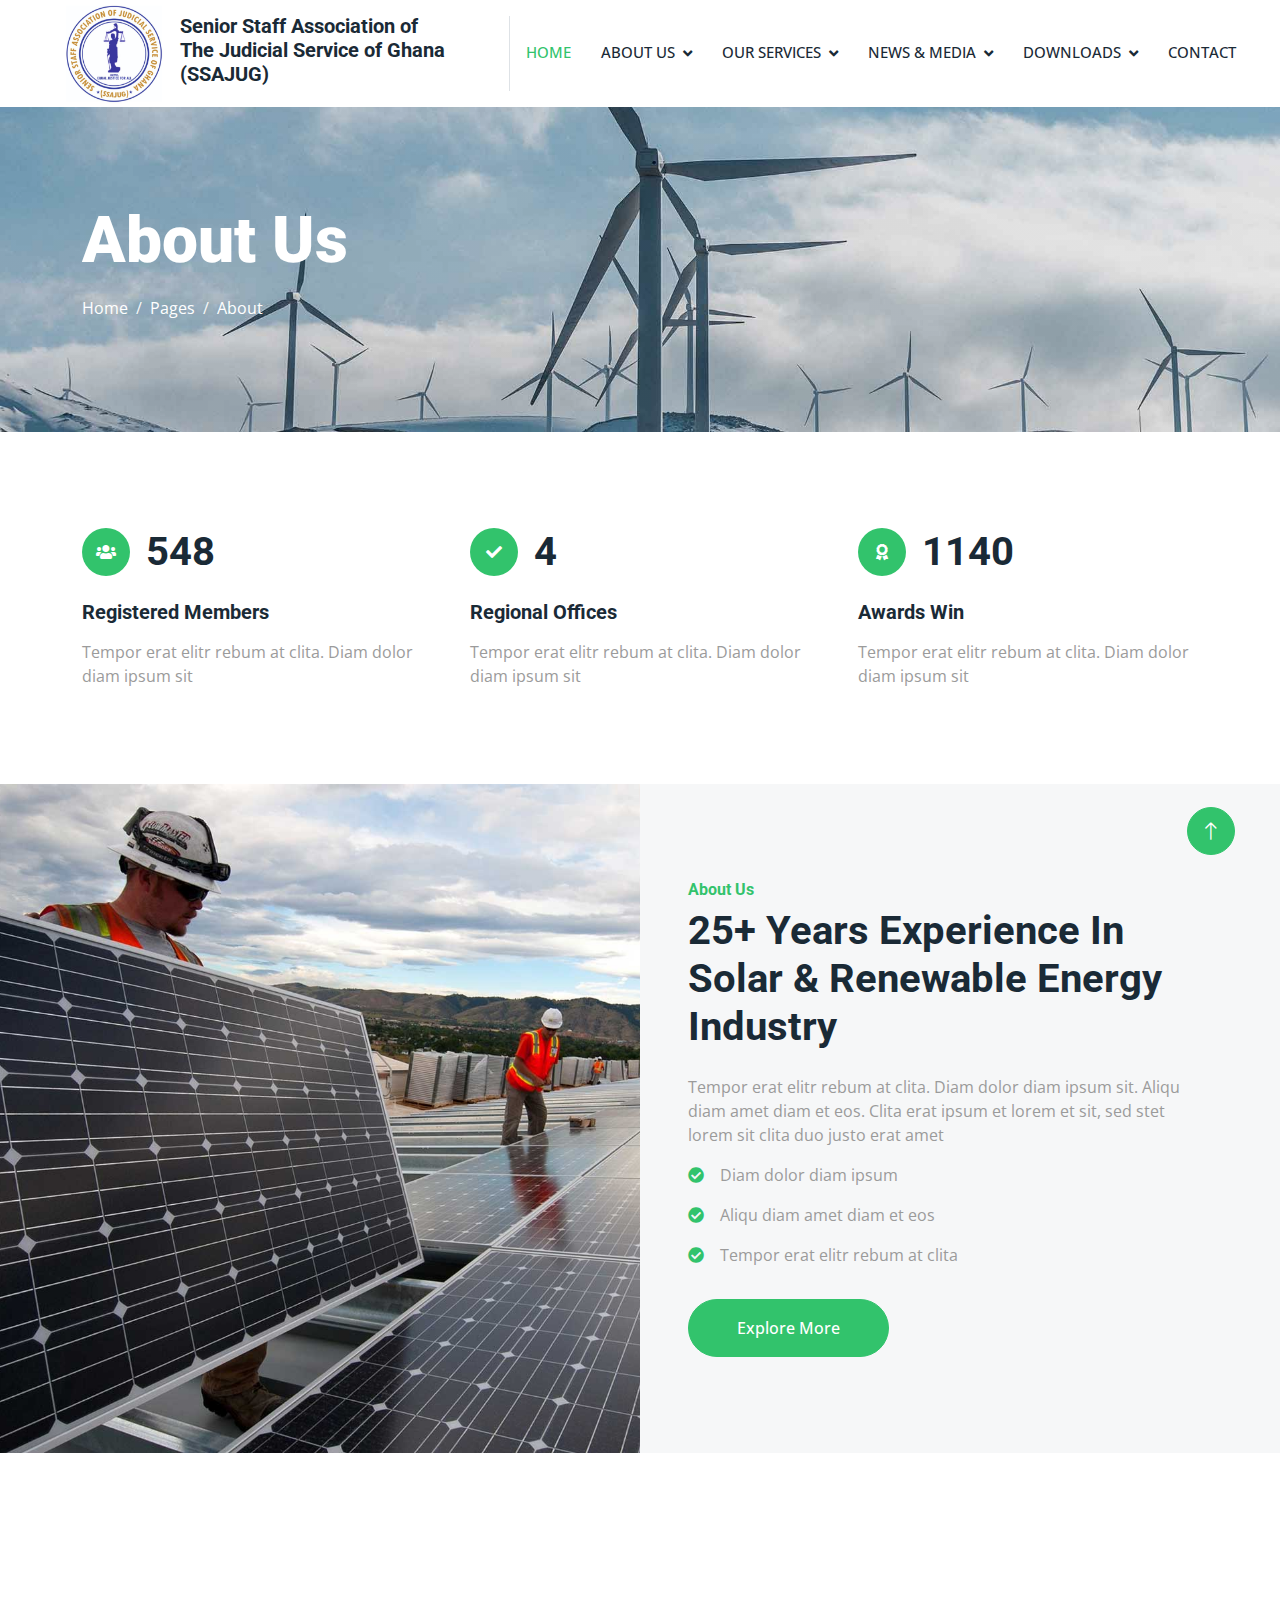
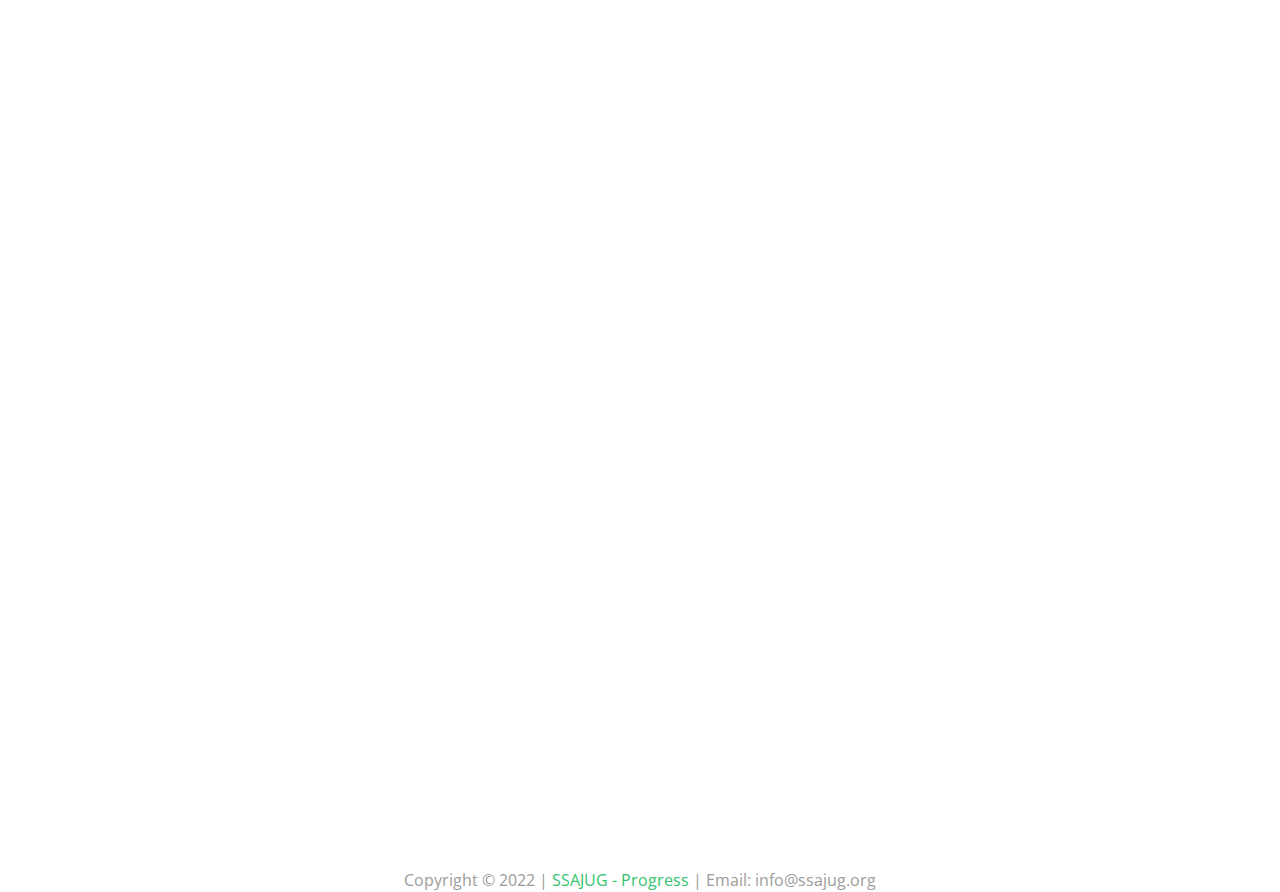
==== about.html @ 561429d6 "improved footer" ====
<!DOCTYPE html>
<html lang="en">

<head>
    <meta charset="utf-8">
    <title>::SSAJUG - Progress</title>
    <meta content="width=device-width, initial-scale=1.0" name="viewport">
    <meta content="" name="keywords">
    <meta content="" name="description">

    <!-- Favicon -->
    <link href="img/favicon.ico" rel="icon">

    <!-- Google Web Fonts -->
    <link rel="preconnect" href="https://fonts.googleapis.com">
    <link rel="preconnect" href="https://fonts.gstatic.com" crossorigin>
    <link href="https://fonts.googleapis.com/css2?family=Open+Sans:wght@400;500&family=Roboto:wght@500;700;900&display=swap" rel="stylesheet"> 

    <!-- Icon Font Stylesheet -->
    <link href="https://cdnjs.cloudflare.com/ajax/libs/font-awesome/5.10.0/css/all.min.css" rel="stylesheet">
    <link href="https://cdn.jsdelivr.net/npm/bootstrap-icons@1.4.1/font/bootstrap-icons.css" rel="stylesheet">

    <!-- Libraries Stylesheet -->
    <link href="lib/animate/animate.min.css" rel="stylesheet">
    <link href="lib/owlcarousel/assets/owl.carousel.min.css" rel="stylesheet">
    <link href="lib/lightbox/css/lightbox.min.css" rel="stylesheet">

    <!-- Customized Bootstrap Stylesheet -->
    <link href="css/bootstrap.min.css" rel="stylesheet">

    <!-- Template Stylesheet -->
    <link href="css/style.css" rel="stylesheet">
</head>

<body>
    <!-- Spinner Start -->
    <div id="spinner" class="show bg-white position-fixed translate-middle w-100 vh-100 top-50 start-50 d-flex align-items-center justify-content-center">
        <div class="spinner-border text-primary" style="width: 3rem; height: 3rem;" role="status">
            <span class="sr-only">Loading...</span>
        </div>
    </div>
    <!-- Spinner End -->


    <!-- Topbar Start -->
    <!-- <div class="container-fluid bg-dark p-0">
        <div class="row gx-0 d-none d-lg-flex">
            <div class="col-lg-7 px-5 text-start">
                <div class="h-100 d-inline-flex align-items-center me-4">
                    <small class="fa fa-map-marker-alt text-primary me-2"></small>
                    <small>123 Street, New York, USA</small>
                </div>
                <div class="h-100 d-inline-flex align-items-center">
                    <small class="far fa-clock text-primary me-2"></small>
                    <small>Mon - Fri : 09.00 AM - 09.00 PM</small>
                </div>
            </div>
            <div class="col-lg-5 px-5 text-end">
                <div class="h-100 d-inline-flex align-items-center me-4">
                    <small class="fa fa-phone-alt text-primary me-2"></small>
                    <small>+012 345 6789</small>
                </div>
                <div class="h-100 d-inline-flex align-items-center mx-n2">
                    <a class="btn btn-square btn-link rounded-0 border-0 border-end border-secondary" href=""><i class="fab fa-facebook-f"></i></a>
                    <a class="btn btn-square btn-link rounded-0 border-0 border-end border-secondary" href=""><i class="fab fa-twitter"></i></a>
                    <a class="btn btn-square btn-link rounded-0 border-0 border-end border-secondary" href=""><i class="fab fa-linkedin-in"></i></a>
                    <a class="btn btn-square btn-link rounded-0" href=""><i class="fab fa-instagram"></i></a>
                </div>
            </div>
        </div>
    </div> -->
    <!-- Topbar End -->


    <!-- Navbar Start -->
    <nav class="navbar navbar-expand-lg bg-white navbar-light sticky-top p-3">
        <a href="index.html" class="navbar-brand d-flex align-items-center justify-content-start border-end px-4 px-lg-5">
            <img src="img/IMG-20220708-WA0037.jpg" width="100px" >
            <h5 class=" text px-3">Senior Staff Association of<br>The Judicial Service of Ghana <br> (SSAJUG)</h5>
        </a>
        <button type="button" class="navbar-toggler me-4" data-bs-toggle="collapse" data-bs-target="#navbarCollapse">
            <span class="navbar-toggler-icon"></span>
        </button>
        <div class="collapse navbar-collapse" id="navbarCollapse">
            <div class="navbar-nav ms-auto p-4 p-lg-0">
                <a href="index.html" class="nav-item nav-link active">Home</a>                
                <div class="nav-item dropdown">
                    <a href="about.html" class="nav-link dropdown-toggle" data-bs-toggle="dropdown">About Us</a>
                    <div class="dropdown-menu bg-light m-0">
                        <a href="feature.html" class="dropdown-item">Our History</a>
                        <a href="quote.html" class="dropdown-item">Our Core Values</a>
                        <a href="team.html" class="dropdown-item">Mission and Vision</a>
                        <a href="team.html" class="dropdown-item">Our Executives</a>
                    </div>
                </div>

                <div class="nav-item dropdown">
                  <a href="#" class="nav-link dropdown-toggle" data-bs-toggle="dropdown"> Our Services</a>  
                   <div class="dropdown-menu bg-light m-0">
                    <a href="whatwedo.html" class="dropdown-item">What We Do</a>
                    <a href="whyjoin.html" class="dropdown-item">Why Join SSAJUG</a>
                    <a href="whatwedo.html" class="dropdown-item">What We Do</a>
                    
                   </div>
                </div>

                <div class="nav-item dropdown">
                    <a href="#" class="nav-link dropdown-toggle" data-bs-toggle="dropdown"> News & Media</a>
                    <div class="dropdown-menu bg-light m-0">
                        <a href="news.html" class="dropdown-item">News</a>
                        <a href="press_release.html" class="dropdown-item">Press Release</a>
                        <a href="announcements.html" class="dropdown-item">Announcements</a>
                        <a href="videos.html" class="dropdown-item">Videos</a>
                        <a href="photos.html" class="dropdown-item">Photo Gallery</a>
                        
                    </div>
                </div>

                <div class="nav-item dropdown">
                    <a href="#" class="nav-link dropdown-toggle" data-bs-toggle="dropdown"> Downloads</a>
                    <div class="dropdown-menu bg-light m-0">                       
                        <a href="doc/SSAJUG CONSTITUTION 2.pdf" target="_blank" class="dropdown-item">Our Constitution</a>
                        <a href="doc/Formation of SSAJUG.pdf" target="_blank" class="dropdown-item">Brief History of SSAJUG</a>
                        <a href="doc/regform.jpg" target="_blank" class="dropdown-item">Membership Registration Form</a>
                    </div>
                </div>
                                
                <a href="contact.html" class="nav-item nav-link">Contact</a>
            </div>
           <!--  <a href="" class="btn btn-primary rounded-0 py-4 px-lg-5 d-none d-lg-block">Get A Quote<i class="fa fa-arrow-right ms-3"></i></a> -->
        </div>
    </nav>
    <!-- Navbar End -->


    <!-- Page Header Start -->
    <div class="container-fluid page-header py-5 mb-5">
        <div class="container py-5">
            <h1 class="display-3 text-white mb-3 animated slideInDown">About Us</h1>
            <nav aria-label="breadcrumb animated slideInDown">
                <ol class="breadcrumb">
                    <li class="breadcrumb-item"><a class="text-white" href="#">Home</a></li>
                    <li class="breadcrumb-item"><a class="text-white" href="#">Pages</a></li>
                    <li class="breadcrumb-item text-white active" aria-current="page">About</li>
                </ol>
            </nav>
        </div>
    </div>
    <!-- Page Header End -->


    <!-- Feature Start -->
    <div class="container-xxl py-5">
        <div class="container">
            <div class="row g-5">
                <div class="col-md-6 col-lg-4 wow fadeIn" data-wow-delay="0.1s">
                    <div class="d-flex align-items-center mb-4">
                        <div class="btn-lg-square bg-primary rounded-circle me-3">
                            <i class="fa fa-users text-white"></i>
                        </div>
                        <h1 class="mb-0" data-toggle="counter-up"> 1500 </h1>
                    </div>
                    <h5 class="mb-3">Registered Members</h5>
                    <span>Tempor erat elitr rebum at clita. Diam dolor diam ipsum sit</span>
                </div>
                <div class="col-md-6 col-lg-4 wow fadeIn" data-wow-delay="0.3s">
                    <div class="d-flex align-items-center mb-4">
                        <div class="btn-lg-square bg-primary rounded-circle me-3">
                            <i class="fa fa-check text-white"></i>
                        </div>
                        <h1 class="mb-0" data-toggle="counter-up"> 10 </h1>
                    </div>
                    <h5 class="mb-3">Regional Offices</h5>
                    <span>Tempor erat elitr rebum at clita. Diam dolor diam ipsum sit</span>
                </div>
                <div class="col-md-6 col-lg-4 wow fadeIn" data-wow-delay="0.5s">
                    <div class="d-flex align-items-center mb-4">
                        <div class="btn-lg-square bg-primary rounded-circle me-3">
                            <i class="fa fa-award text-white"></i>
                        </div>
                        <h1 class="mb-0" data-toggle="counter-up">3123</h1>
                    </div>
                    <h5 class="mb-3">Awards Win</h5>
                    <span>Tempor erat elitr rebum at clita. Diam dolor diam ipsum sit</span>
                </div>
                <!-- <div class="col-md-6 col-lg-3 wow fadeIn" data-wow-delay="0.7s">
                    <div class="d-flex align-items-center mb-4">
                        <div class="btn-lg-square bg-primary rounded-circle me-3">
                            <i class="fa fa-users-cog text-white"></i>
                        </div>
                        <h1 class="mb-0" data-toggle="counter-up">1831</h1>
                    </div>
                    <h5 class="mb-3">Expert Workers</h5>
                    <span>Tempor erat elitr rebum at clita. Diam dolor diam ipsum sit</span>
                </div> -->
            </div>
        </div>
    </div>
    <!-- Feature Start -->
    

    <!-- About Start -->
    <div class="container-fluid bg-light overflow-hidden my-5 px-lg-0">
        <div class="container about px-lg-0">
            <div class="row g-0 mx-lg-0">
                <div class="col-lg-6 ps-lg-0 wow fadeIn" data-wow-delay="0.1s" style="min-height: 400px;">
                    <div class="position-relative h-100">
                        <img class="position-absolute img-fluid w-100 h-100" src="img/about.jpg" style="object-fit: cover;" alt="">
                    </div>
                </div>
                <div class="col-lg-6 about-text py-5 wow fadeIn" data-wow-delay="0.5s">
                    <div class="p-lg-5 pe-lg-0">
                        <h6 class="text-primary">About Us</h6>
                        <h1 class="mb-4">25+ Years Experience In Solar & Renewable Energy Industry</h1>
                        <p>Tempor erat elitr rebum at clita. Diam dolor diam ipsum sit. Aliqu diam amet diam et eos. Clita erat ipsum et lorem et sit, sed stet lorem sit clita duo justo erat amet</p>
                        <p><i class="fa fa-check-circle text-primary me-3"></i>Diam dolor diam ipsum</p>
                        <p><i class="fa fa-check-circle text-primary me-3"></i>Aliqu diam amet diam et eos</p>
                        <p><i class="fa fa-check-circle text-primary me-3"></i>Tempor erat elitr rebum at clita</p>
                        <a href="" class="btn btn-primary rounded-pill py-3 px-5 mt-3">Explore More</a>
                    </div>
                </div>
            </div>
        </div>
    </div>
    <!-- About End -->


    <!-- Team Start -->
    <div class="container-xxl py-5">
        <div class="container">
            <div class="text-center mx-auto mb-5 wow fadeInUp" data-wow-delay="0.1s" style="max-width: 600px;">
                <h6 class="text-primary">Team Member</h6>
                <h1 class="mb-4">Experienced Team Members</h1>
            </div>
            <div class="row g-4">
                <div class="col-lg-4 col-md-6 wow fadeInUp" data-wow-delay="0.1s">
                    <div class="team-item rounded overflow-hidden">
                        <div class="d-flex">
                            <img class="img-fluid w-75" src="img/team-1.jpg" alt="">
                            <div class="team-social w-25">
                                <a class="btn btn-lg-square btn-outline-primary rounded-circle mt-3" href=""><i class="fab fa-facebook-f"></i></a>
                                <a class="btn btn-lg-square btn-outline-primary rounded-circle mt-3" href=""><i class="fab fa-twitter"></i></a>
                                <a class="btn btn-lg-square btn-outline-primary rounded-circle mt-3" href=""><i class="fab fa-instagram"></i></a>
                            </div>
                        </div>
                        <div class="p-4">
                            <h5>Full Name</h5>
                            <span>Designation</span>
                        </div>
                    </div>
                </div>
                <div class="col-lg-4 col-md-6 wow fadeInUp" data-wow-delay="0.3s">
                    <div class="team-item rounded overflow-hidden">
                        <div class="d-flex">
                            <img class="img-fluid w-75" src="img/team-2.jpg" alt="">
                            <div class="team-social w-25">
                                <a class="btn btn-lg-square btn-outline-primary rounded-circle mt-3" href=""><i class="fab fa-facebook-f"></i></a>
                                <a class="btn btn-lg-square btn-outline-primary rounded-circle mt-3" href=""><i class="fab fa-twitter"></i></a>
                                <a class="btn btn-lg-square btn-outline-primary rounded-circle mt-3" href=""><i class="fab fa-instagram"></i></a>
                            </div>
                        </div>
                        <div class="p-4">
                            <h5>Full Name</h5>
                            <span>Designation</span>
                        </div>
                    </div>
                </div>
                <div class="col-lg-4 col-md-6 wow fadeInUp" data-wow-delay="0.5s">
                    <div class="team-item rounded overflow-hidden">
                        <div class="d-flex">
                            <img class="img-fluid w-75" src="img/team-3.jpg" alt="">
                            <div class="team-social w-25">
                                <a class="btn btn-lg-square btn-outline-primary rounded-circle mt-3" href=""><i class="fab fa-facebook-f"></i></a>
                                <a class="btn btn-lg-square btn-outline-primary rounded-circle mt-3" href=""><i class="fab fa-twitter"></i></a>
                                <a class="btn btn-lg-square btn-outline-primary rounded-circle mt-3" href=""><i class="fab fa-instagram"></i></a>
                            </div>
                        </div>
                        <div class="p-4">
                            <h5>Full Name</h5>
                            <span>Designation</span>
                        </div>
                    </div>
                </div>
            </div>
        </div>
    </div>
    <!-- Team End -->
        

    <!-- Footer Start -->
    <div class="container-fluid bg-dark text-body footer mt-5 pt-5 wow fadeIn" data-wow-delay="0.1s">
        <div class="container py-2">
            <div class="row g-5">
                <div class="col-lg-3 col-md-6">
                    <a href="#" class="navbar-brand d-flex align-items-center justify-content-center px-lg-5">
                   
                    <h2 class="text-white px-3"> SSAJUG </h2>
                    </a>
                    <p class=" mt-1" > The association seek to promote the principle of equity, equality,
                  probity, accountability and respect for one another to promote our
                 relationship and wellbeing.</p>          
                </div>
               
                <div class="col-lg-3 col-md-6">
                    <h5 class="text-white mb-4">Quick Links</h5>
                    <a class="btn btn-link" href="about.html">About Us</a>
                    <a class="btn btn-link" href="contact.html">Contact Us</a>
                    <a class="btn btn-link" href="">Our Services</a>
                    <a class="btn btn-link" href="" >News & Media</a>
                    <a class="btn btn-link" href="https://www.gogpayslip.com/index.php?action=login"  target="_blank">Payslip Portal</a>
                </div>

                <div class="col-lg-3 col-md-6">
                    <h5 class="text-white mb-4"> Downloads </h5>
                    <a class="btn btn-link" href="doc/SSAJUG CONSTITUTION 2.pdf" target="_blank">Our Constitution</a>
                    <a class="btn btn-link" href="doc/Formation of SSAJUG.pdf" target="_blank">Our History</a>
                    <a class="btn btn-link" href="doc/regform.jpg" target="_blank">Membership Form</a>                    
                   
                </div>

                <div class="col-lg-3 col-md-6">
                    <h5 class="text-white mb-4"> Contact Us</h5>
                    <p class="mb-2"><i class="fa fa-map-marker-alt me-3"></i>P.O. Box GP 119, Accra</p>
                    <p class="mb-2"><i class="fa fa-phone-alt me-3"></i>( +233) 0302-666 671 </p>
                    <p class="mb-2"><i class="fa fa-envelope me-3"></i>info@ssajug.org</p>
                    <div class="d-flex pt-2">
                        <a class="btn btn-square btn-outline-light btn-social" href=""><i class="fab fa-twitter"></i></a>
                        <a class="btn btn-square btn-outline-light btn-social" href=""><i class="fab fa-facebook-f"></i></a>
                        <a class="btn btn-square btn-outline-light btn-social" href=""><i class="fab fa-youtube"></i></a>
                        <a class="btn btn-square btn-outline-light btn-social" href=""><i class="fab fa-linkedin-in"></i></a>
                    </div>
                </div>
                <!-- <div class="col-lg-4 col-md-6">
                    <h5 class="text-white mb-4">Project Gallery</h5>
                    <div class="row g-2">
                        <div class="col-4">
                            <img class="img-fluid rounded" src="img/gallery-1.jpg" alt="">
                        </div>
                        <div class="col-4">
                            <img class="img-fluid rounded" src="img/gallery-2.jpg" alt="">
                        </div>
                        <div class="col-4">
                            <img class="img-fluid rounded" src="img/gallery-3.jpg" alt="">
                        </div>
                        <div class="col-4">
                            <img class="img-fluid rounded" src="img/gallery-4.jpg" alt="">
                        </div>
                        <div class="col-4">
                            <img class="img-fluid rounded" src="img/gallery-5.jpg" alt="">
                        </div>
                        <div class="col-4">
                            <img class="img-fluid rounded" src="img/gallery-6.jpg" alt="">
                        </div>
                    </div> -->
                </div>
                
            </div>
        </div>
        <div class="container">
            <div class="copyright">
                <div class="row">
                    <div class=" text-center mb-3 mb-md-0">
                        Copyright &copy 2022 | <a href="#">SSAJUG - Progress </a> | Email: info@ssajug.org
                    </div>
                    <!-- <div class="col-md-6 text-center text-md-end"> -->
                        <!--/*** This template is free as long as you keep the footer author’s credit link/attribution link/backlink. If you'd like to use the template without the footer author’s credit link/attribution link/backlink, you can purchase the Credit Removal License from "https://htmlcodex.com/credit-removal". Thank you for your support. ***/-->
                        <!-- Designed By <a href="https://htmlcodex.com">HTML Codex</a> -->
                    <!-- </div> -->
                </div>
            </div>
        </div>
    </div>
    <!-- Footer End -->


    <!-- Back to Top -->
    <a href="#" class="btn btn-lg btn-primary btn-lg-square rounded-circle back-to-top"><i class="bi bi-arrow-up"></i></a>


    <!-- JavaScript Libraries -->
    <script src="https://code.jquery.com/jquery-3.4.1.min.js"></script>
    <script src="https://cdn.jsdelivr.net/npm/bootstrap@5.0.0/dist/js/bootstrap.bundle.min.js"></script>
    <script src="lib/wow/wow.min.js"></script>
    <script src="lib/easing/easing.min.js"></script>
    <script src="lib/waypoints/waypoints.min.js"></script>
    <script src="lib/counterup/counterup.min.js"></script>
    <script src="lib/owlcarousel/owl.carousel.min.js"></script>
    <script src="lib/isotope/isotope.pkgd.min.js"></script>
    <script src="lib/lightbox/js/lightbox.min.js"></script>

    <!-- Template Javascript -->
    <script src="js/main.js"></script>
</body>

</html>
---- css/style.css ----
/********** Template CSS **********/
:root {
    --primary: #32C36C;
    --light: #F6F7F8;
    --dark: #1A2A36;
}

.fw-medium {
    font-weight: 500 !important;
}

.fw-bold {
    font-weight: 700 !important;
}

.fw-black {
    font-weight: 900 !important;
}

.back-to-top {
    position: fixed;
    display: none;
    right: 45px;
    bottom: 45px;
    z-index: 99;
}


/*** Spinner ***/
#spinner {
    opacity: 0;
    visibility: hidden;
    transition: opacity .5s ease-out, visibility 0s linear .5s;
    z-index: 99999;
}

#spinner.show {
    transition: opacity .5s ease-out, visibility 0s linear 0s;
    visibility: visible;
    opacity: 1;
}


/*** Button ***/
.btn {
    font-weight: 500;
    transition: .5s;
}

.btn.btn-primary,
.btn.btn-outline-primary:hover {
    color: #FFFFFF;
}

.btn-square {
    width: 38px;
    height: 38px;
}

.btn-sm-square {
    width: 32px;
    height: 32px;
}

.btn-lg-square {
    width: 48px;
    height: 48px;
}

.btn-square,
.btn-sm-square,
.btn-lg-square {
    padding: 0;
    display: flex;
    align-items: center;
    justify-content: center;
    font-weight: normal;
}

/*** Navbar ***/
.navbar.sticky-top {
    top: -100px;
    transition: .5s;
}

.navbar .navbar-brand,
.navbar a.btn {
    height: 75px;
}

.navbar .navbar-nav .nav-link {
    margin-right: 30px;
    padding: 25px 0;
    color: var(--dark);
    font-size: 15px;
    font-weight: 500;
    text-transform: uppercase;
    outline: none;
}

.navbar .navbar-nav .nav-link:hover,
.navbar .navbar-nav .nav-link.active {
    color: var(--primary);
}

.navbar .dropdown-toggle::after {
    border: none;
    content: "\f107";
    font-family: "Font Awesome 5 Free";
    font-weight: 900;
    vertical-align: middle;
    margin-left: 8px;
}

@media (max-width: 991.98px) {
    .navbar .navbar-nav .nav-link  {
        margin-right: 0;
        padding: 10px 0;
    }

    .navbar .navbar-nav {
        border-top: 1px solid #EEEEEE;
    }
}

@media (min-width: 992px) {
    .navbar .nav-item .dropdown-menu {
        display: block;
        border: none;
        margin-top: 0;
        top: 150%;
        opacity: 0;
        visibility: hidden;
        transition: .5s;
    }

    .navbar .nav-item:hover .dropdown-menu {
        top: 100%;
        visibility: visible;
        transition: .5s;
        opacity: 1;
    }
}


/*** Header ***/
.owl-carousel-inner {
    position: absolute;
    width: 100%;
    height: 100%;
    top: 0;
    left: 0;
    display: flex;
    align-items: center;
    background: rgba(0, 0, 0, .1);
}

@media (max-width: 768px) {
    .header-carousel .owl-carousel-item {
        position: relative;
        min-height: 500px;
    }

    .header-carousel .owl-carousel-item img {
        position: absolute;
        width: 100%;
        height: 100%;
        object-fit: cover;
    }

    .header-carousel .owl-carousel-item p {
        font-size: 16px !important;
    }
}

.header-carousel .owl-dots {
    position: absolute;
    width: 60px;
    height: 100%;
    top: 0;
    right: 30px;
    display: flex;
    flex-direction: column;
    align-items: center;
    justify-content: center;
}

.header-carousel .owl-dots .owl-dot {
    position: relative;
    width: 45px;
    height: 45px;
    margin: 5px 0;
    background: #FFFFFF;
    box-shadow: 0 0 30px rgba(255, 255, 255, .9);
    border-radius: 45px;
    transition: .5s;
}

.header-carousel .owl-dots .owl-dot.active {
    width: 60px;
    height: 60px;
}

.header-carousel .owl-dots .owl-dot img {
    position: absolute;
    width: 100%;
    height: 100%;
    object-fit: cover;
    padding: 2px;
    border-radius: 45px;
    transition: .5s;
}

.page-header {
    background: linear-gradient(rgba(0, 0, 0, .1), rgba(0, 0, 0, .1)), url(../img/carousel-1.jpg) center center no-repeat;
    background-size: cover;
}

.breadcrumb-item + .breadcrumb-item::before {
    color: var(--light);
}


/*** About ***/
@media (min-width: 992px) {
    .container.about {
        max-width: 100% !important;
    }

    .about-text  {
        padding-right: calc(((100% - 960px) / 2) + .75rem);
    }
}

@media (min-width: 1200px) {
    .about-text  {
        padding-right: calc(((100% - 1140px) / 2) + .75rem);
    }
}

@media (min-width: 1400px) {
    .about-text  {
        padding-right: calc(((100% - 1320px) / 2) + .75rem);
    }
}


/*** Service ***/
.service-item {
    box-shadow: 0 0 45px rgba(0, 0, 0, .08);
}

.service-icon {
    position: relative;
    margin: -50px 0 25px 0;
    width: 100px;
    height: 100px;
    display: flex;
    align-items: center;
    justify-content: center;
    color: var(--primary);
    background: #FFFFFF;
    border-radius: 100px;
    box-shadow: 0 0 45px rgba(0, 0, 0, .08);
    transition: .5s;
}

.service-item:hover .service-icon {
    color: #FFFFFF;
    background: var(--primary);
}


/*** Feature ***/
@media (min-width: 992px) {
    .container.feature {
        max-width: 100% !important;
    }

    .feature-text  {
        padding-left: calc(((100% - 960px) / 2) + .75rem);
    }
}

@media (min-width: 1200px) {
    .feature-text  {
        padding-left: calc(((100% - 1140px) / 2) + .75rem);
    }
}

@media (min-width: 1400px) {
    .feature-text  {
        padding-left: calc(((100% - 1320px) / 2) + .75rem);
    }
}


/*** Project Portfolio ***/
#portfolio-flters li {
    display: inline-block;
    font-weight: 500;
    color: var(--dark);
    cursor: pointer;
    transition: .5s;
    border-bottom: 2px solid transparent;
}

#portfolio-flters li:hover,
#portfolio-flters li.active {
    color: var(--primary);
    border-color: var(--primary);
}

.portfolio-img {
    position: relative;
}

.portfolio-img::before,
.portfolio-img::after {
    position: absolute;
    content: "";
    width: 0;
    height: 100%;
    top: 0;
    background: var(--dark);
    transition: .5s;
}

.portfolio-img::before {
    left: 50%;
}

.portfolio-img::after {
    right: 50%;
}

.portfolio-item:hover .portfolio-img::before {
    width: 51%;
    left: 0;
}

.portfolio-item:hover .portfolio-img::after {
    width: 51%;
    right: 0;
}

.portfolio-btn {
    position: absolute;
    top: 0;
    left: 0;
    width: 100%;
    height: 100%;
    display: flex;
    align-items: center;
    justify-content: center;
    opacity: 0;
    z-index: 1;
    transition: .5s;
}

.portfolio-item:hover .portfolio-btn {
    opacity: 1;
    transition-delay: .3s;
}


/*** Quote ***/
@media (min-width: 992px) {
    .container.quote {
        max-width: 100% !important;
    }

    .quote-text  {
        padding-right: calc(((100% - 960px) / 2) + .75rem);
    }
}

@media (min-width: 1200px) {
    .quote-text  {
        padding-right: calc(((100% - 1140px) / 2) + .75rem);
    }
}

@media (min-width: 1400px) {
    .quote-text  {
        padding-right: calc(((100% - 1320px) / 2) + .75rem);
    }
}


/*** Team ***/
.team-item {
    box-shadow: 0 0 45px rgba(0, 0, 0, .08);
}

.team-item img {
    border-radius: 8px 60px 0 0;
}

.team-item .team-social {
    display: flex;
    flex-direction: column;
    align-items: center;
    justify-content: flex-end;
    background: #FFFFFF;
    transition: .5s;
}


/*** Testimonial ***/
.testimonial-carousel::before {
    position: absolute;
    content: "";
    top: 0;
    left: 0;
    height: 100%;
    width: 0;
    background: linear-gradient(to right, rgba(255, 255, 255, 1) 0%, rgba(255, 255, 255, 0) 100%);
    z-index: 1;
}

.testimonial-carousel::after {
    position: absolute;
    content: "";
    top: 0;
    right: 0;
    height: 100%;
    width: 0;
    background: linear-gradient(to left, rgba(255, 255, 255, 1) 0%, rgba(255, 255, 255, 0) 100%);
    z-index: 1;
}

@media (min-width: 768px) {
    .testimonial-carousel::before,
    .testimonial-carousel::after {
        width: 200px;
    }
}

@media (min-width: 992px) {
    .testimonial-carousel::before,
    .testimonial-carousel::after {
        width: 300px;
    }
}

.testimonial-carousel .owl-nav {
    position: absolute;
    width: 350px;
    top: 20px;
    left: 50%;
    transform: translateX(-50%);
    display: flex;
    justify-content: space-between;
    opacity: 0;
    transition: .5s;
    z-index: 1;
}

.testimonial-carousel:hover .owl-nav {
    width: 300px;
    opacity: 1;
}

.testimonial-carousel .owl-nav .owl-prev,
.testimonial-carousel .owl-nav .owl-next {
    position: relative;
    color: var(--primary);
    font-size: 45px;
    transition: .5s;
}

.testimonial-carousel .owl-nav .owl-prev:hover,
.testimonial-carousel .owl-nav .owl-next:hover {
    color: var(--dark);
}

.testimonial-carousel .testimonial-img img {
    width: 100px;
    height: 100px;
}

.testimonial-carousel .testimonial-img .btn-square {
    position: absolute;
    bottom: -19px;
    left: 50%;
    transform: translateX(-50%);
}

.testimonial-carousel .owl-item .testimonial-text {
    margin-bottom: 30px;
    box-shadow: 0 0 45px rgba(0, 0, 0, .08);
    transform: scale(.8);
    transition: .5s;
}

.testimonial-carousel .owl-item.center .testimonial-text {
    transform: scale(1);
}


/*** Contact ***/
@media (min-width: 992px) {
    .container.contact {
        max-width: 100% !important;
    }

    .contact-text  {
        padding-left: calc(((100% - 960px) / 2) + .75rem);
    }
}

@media (min-width: 1200px) {
    .contact-text  {
        padding-left: calc(((100% - 1140px) / 2) + .75rem);
    }
}

@media (min-width: 1400px) {
    .contact-text  {
        padding-left: calc(((100% - 1320px) / 2) + .75rem);
    }
}


/*** Footer ***/
.footer .btn.btn-social {
    margin-right: 5px;
    color: #9B9B9B;
    border: 1px solid #9B9B9B;
    border-radius: 38px;
    transition: .3s;
}

.footer .btn.btn-social:hover {
    color: var(--primary);
    border-color: var(--light);
}

.footer .btn.btn-link {
    display: block;
    margin-bottom: 5px;
    padding: 0;
    text-align: left;
    color: #9B9B9B;
    font-weight: normal;
    text-transform: capitalize;
    transition: .3s;
}

.footer .btn.btn-link::before {
    position: relative;
    content: "\f105";
    font-family: "Font Awesome 5 Free";
    font-weight: 900;
    margin-right: 10px;
}

.footer .btn.btn-link:hover {
    color: #FFFFFF;
    letter-spacing: 1px;
    box-shadow: none;
}

.footer .copyright {
    padding: 25px 0;
    border-top: 1px solid rgba(256, 256, 256, .1);
}

.footer .copyright a {
    color: var(--light);
}

.footer .copyright a:hover {
    color: var(--primary);
}

.contact {
    margin-left: 0px;
    margin-right: 0px;
   
  }
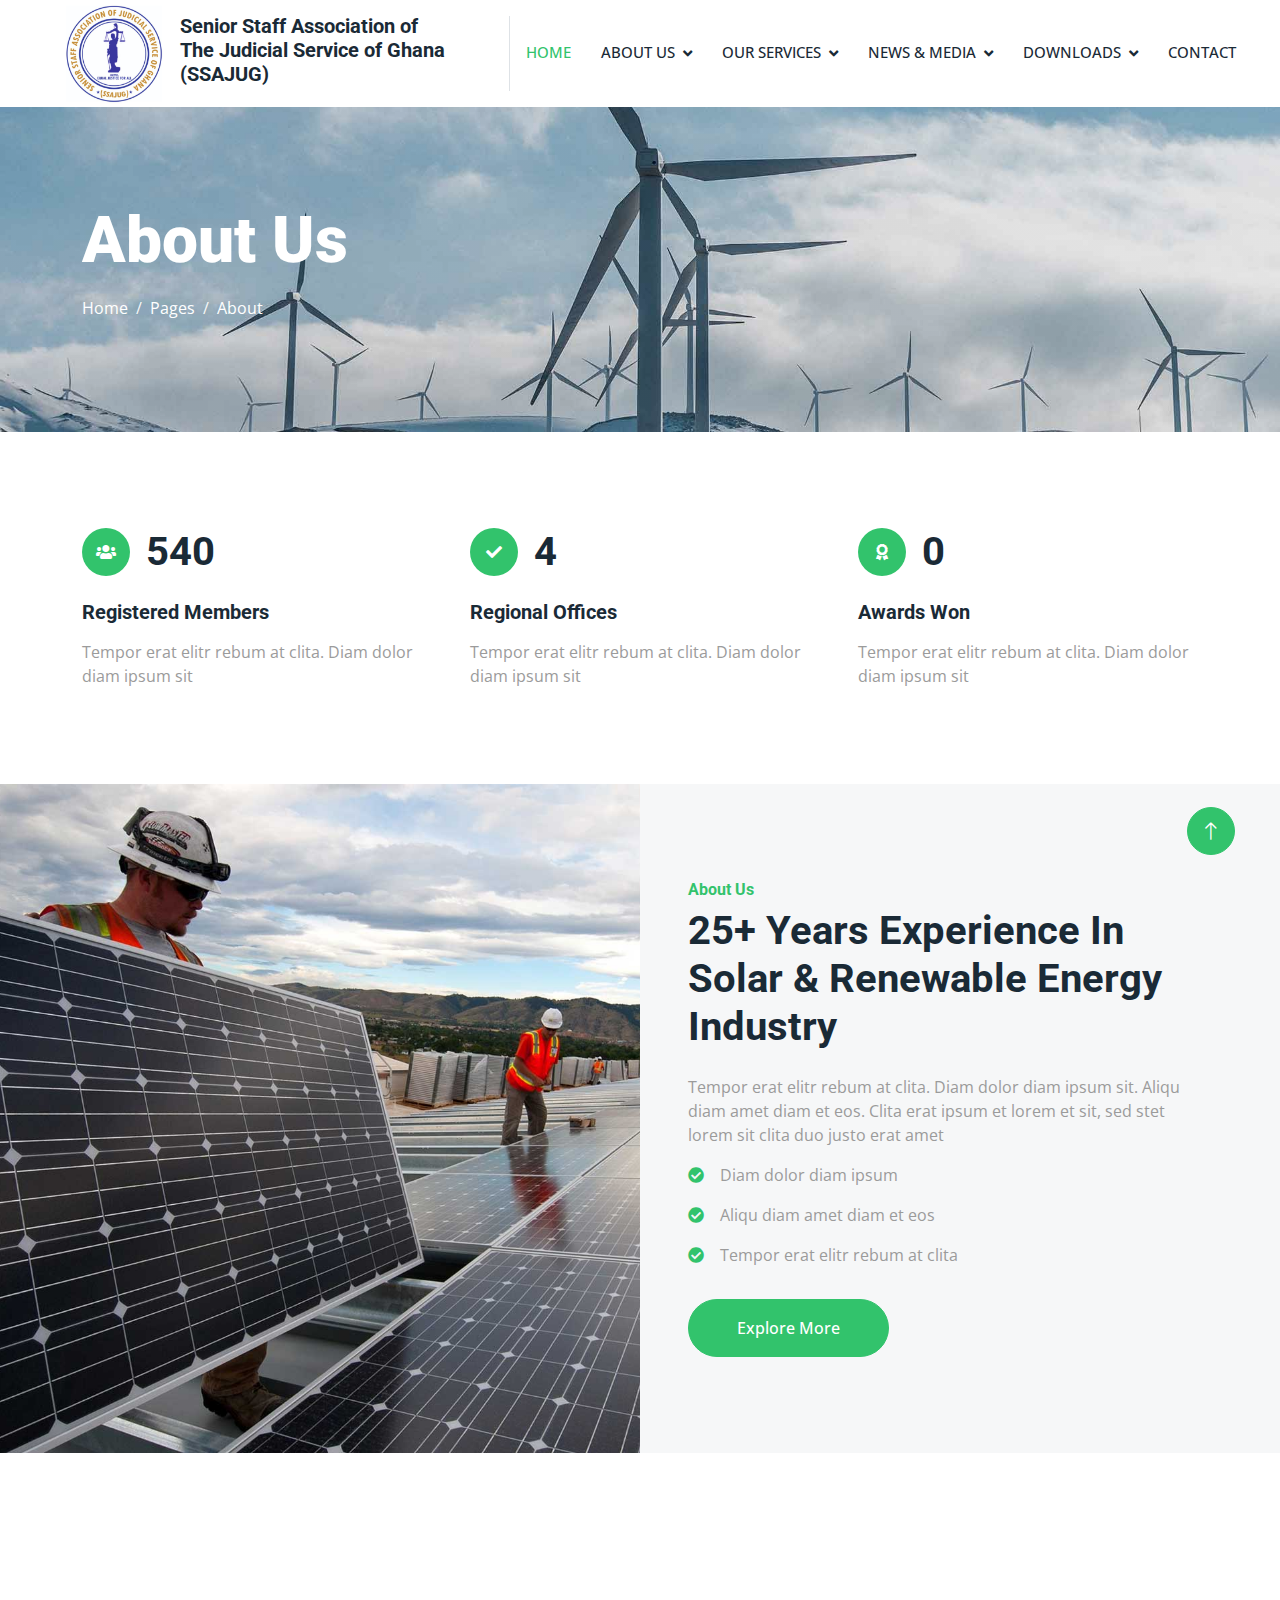
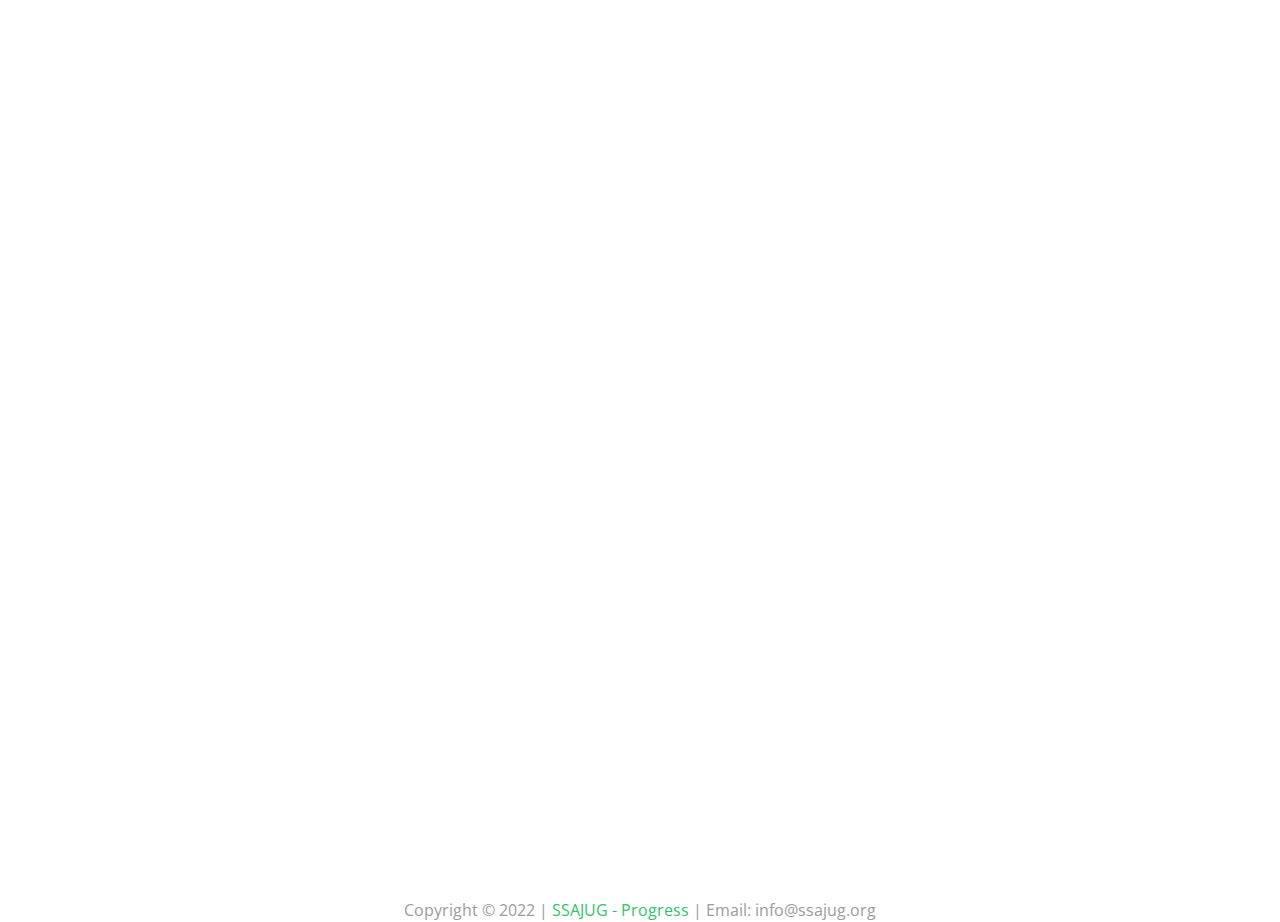
==== commit 582c6235: "updated social media icons" ====
--- a/about.html
+++ b/about.html
@@ -178,9 +178,9 @@
                         <div class="btn-lg-square bg-primary rounded-circle me-3">
                             <i class="fa fa-award text-white"></i>
                         </div>
-                        <h1 class="mb-0" data-toggle="counter-up">3123</h1>
-                    </div>
-                    <h5 class="mb-3">Awards Win</h5>
+                        <h1 class="mb-0" data-toggle="counter-up"> 1 </h1>
+                    </div>
+                    <h5 class="mb-3">Awards Won</h5>
                     <span>Tempor erat elitr rebum at clita. Diam dolor diam ipsum sit</span>
                 </div>
                 <!-- <div class="col-md-6 col-lg-3 wow fadeIn" data-wow-delay="0.7s">
@@ -323,7 +323,8 @@
                     <p class="mb-2"><i class="fa fa-map-marker-alt me-3"></i>P.O. Box GP 119, Accra</p>
                     <p class="mb-2"><i class="fa fa-phone-alt me-3"></i>( +233) 0302-666 671 </p>
                     <p class="mb-2"><i class="fa fa-envelope me-3"></i>info@ssajug.org</p>
-                    <div class="d-flex pt-2">
+                    <h5 class="text-white mb-2 py-3"> Follow  SSAJUG</h5>
+                    <div class="d-flex pt-1">
                         <a class="btn btn-square btn-outline-light btn-social" href=""><i class="fab fa-twitter"></i></a>
                         <a class="btn btn-square btn-outline-light btn-social" href=""><i class="fab fa-facebook-f"></i></a>
                         <a class="btn btn-square btn-outline-light btn-social" href=""><i class="fab fa-youtube"></i></a>
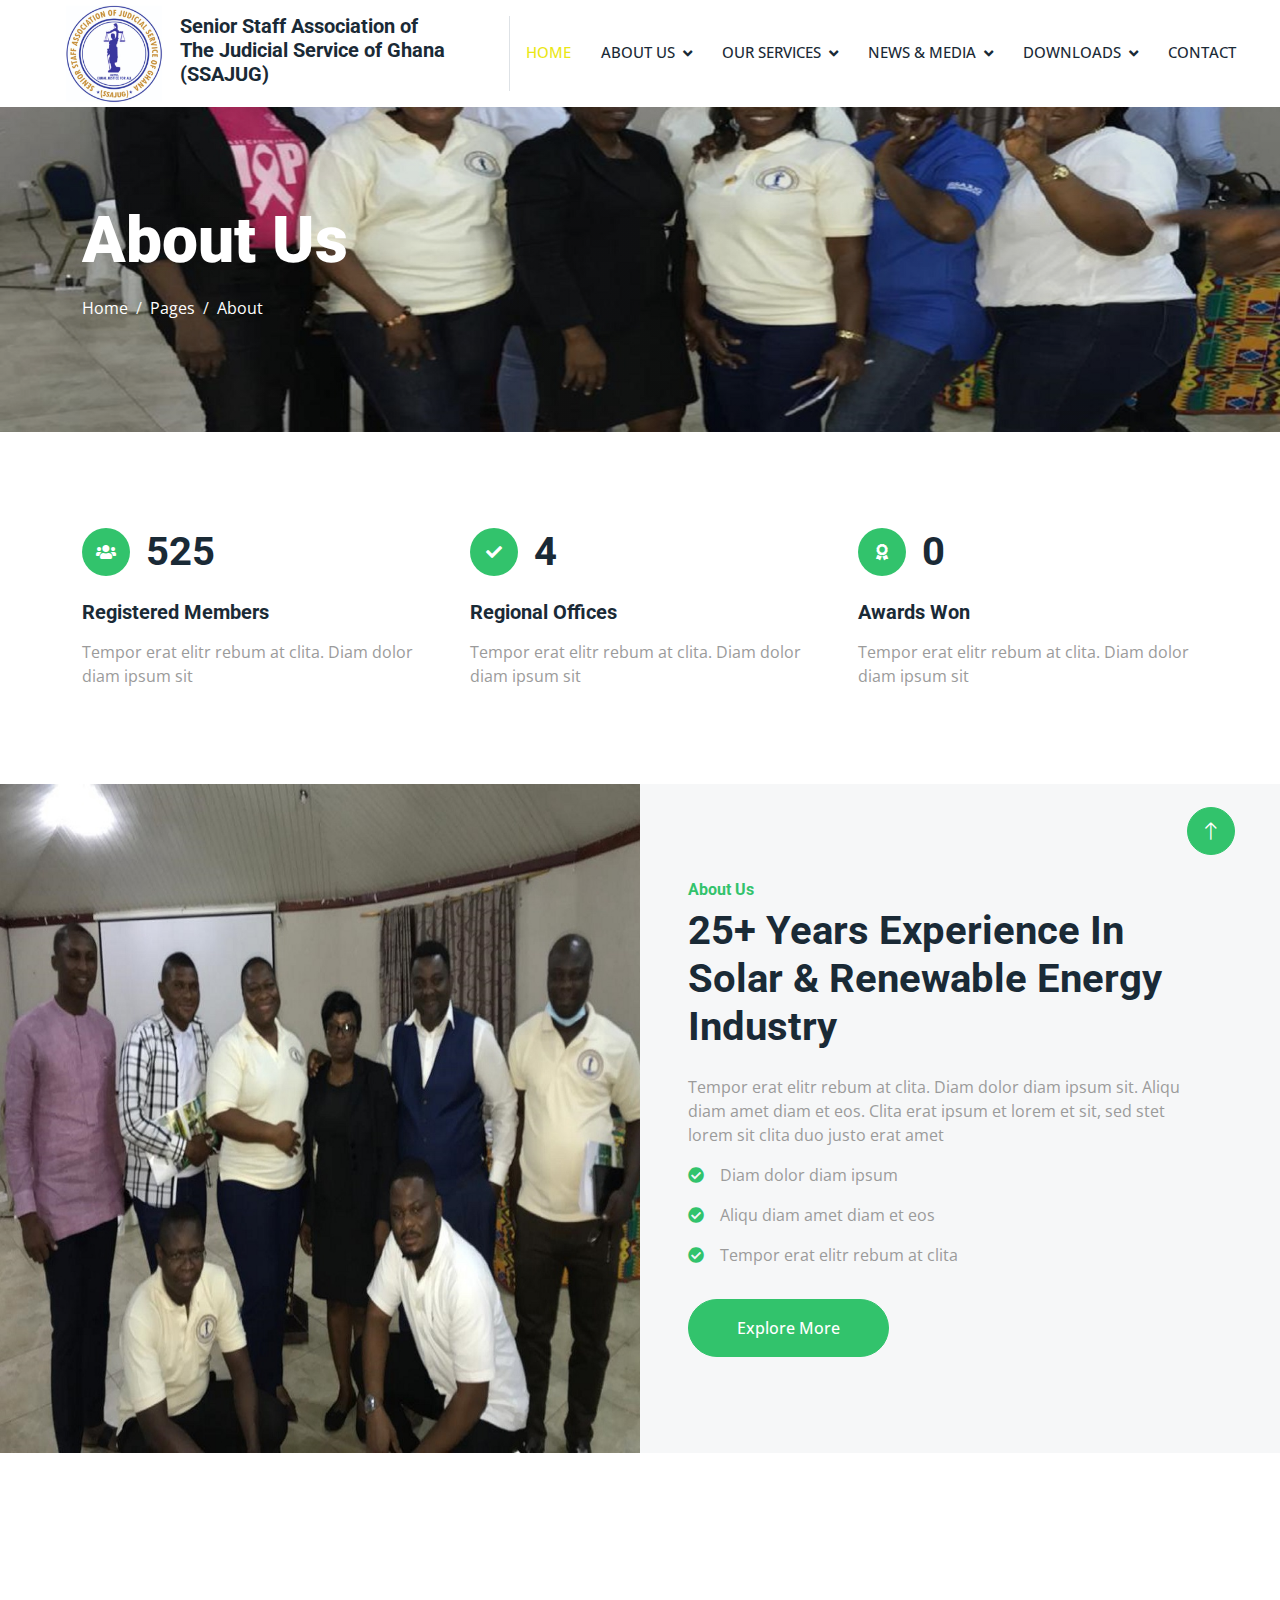
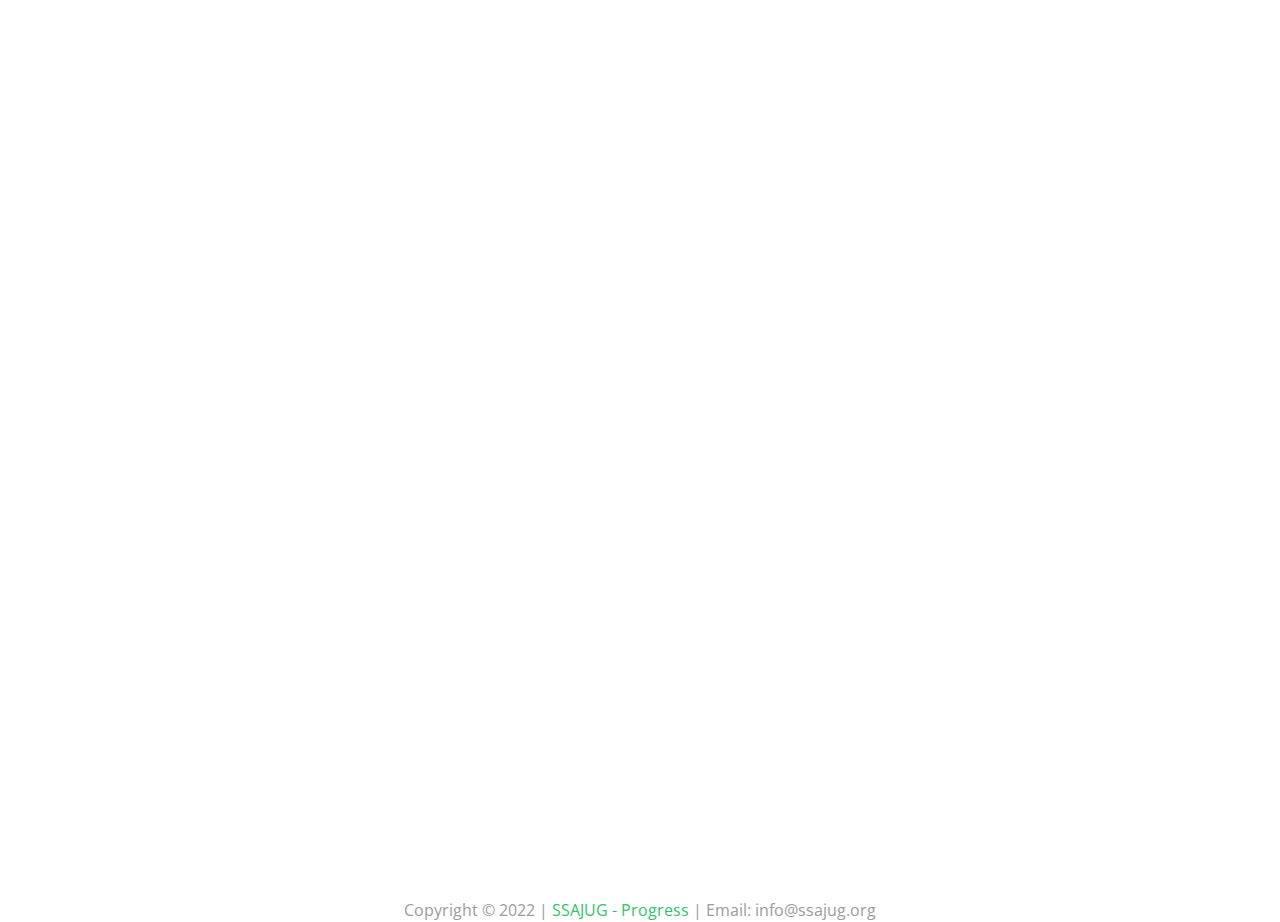
==== commit eaa55473: "started work on services" ====
--- a/about.html
+++ b/about.html
@@ -39,37 +39,7 @@
             <span class="sr-only">Loading...</span>
         </div>
     </div>
-    <!-- Spinner End -->
-
-
-    <!-- Topbar Start -->
-    <!-- <div class="container-fluid bg-dark p-0">
-        <div class="row gx-0 d-none d-lg-flex">
-            <div class="col-lg-7 px-5 text-start">
-                <div class="h-100 d-inline-flex align-items-center me-4">
-                    <small class="fa fa-map-marker-alt text-primary me-2"></small>
-                    <small>123 Street, New York, USA</small>
-                </div>
-                <div class="h-100 d-inline-flex align-items-center">
-                    <small class="far fa-clock text-primary me-2"></small>
-                    <small>Mon - Fri : 09.00 AM - 09.00 PM</small>
-                </div>
-            </div>
-            <div class="col-lg-5 px-5 text-end">
-                <div class="h-100 d-inline-flex align-items-center me-4">
-                    <small class="fa fa-phone-alt text-primary me-2"></small>
-                    <small>+012 345 6789</small>
-                </div>
-                <div class="h-100 d-inline-flex align-items-center mx-n2">
-                    <a class="btn btn-square btn-link rounded-0 border-0 border-end border-secondary" href=""><i class="fab fa-facebook-f"></i></a>
-                    <a class="btn btn-square btn-link rounded-0 border-0 border-end border-secondary" href=""><i class="fab fa-twitter"></i></a>
-                    <a class="btn btn-square btn-link rounded-0 border-0 border-end border-secondary" href=""><i class="fab fa-linkedin-in"></i></a>
-                    <a class="btn btn-square btn-link rounded-0" href=""><i class="fab fa-instagram"></i></a>
-                </div>
-            </div>
-        </div>
-    </div> -->
-    <!-- Topbar End -->
+    
 
 
     <!-- Navbar Start -->
@@ -99,7 +69,7 @@
                    <div class="dropdown-menu bg-light m-0">
                     <a href="whatwedo.html" class="dropdown-item">What We Do</a>
                     <a href="whyjoin.html" class="dropdown-item">Why Join SSAJUG</a>
-                    <a href="whatwedo.html" class="dropdown-item">What We Do</a>
+                   
                     
                    </div>
                 </div>
@@ -294,7 +264,7 @@
                 <div class="col-lg-3 col-md-6">
                     <a href="#" class="navbar-brand d-flex align-items-center justify-content-center px-lg-5">
                    
-                    <h2 class="text-white px-3"> SSAJUG </h2>
+                    <h2 class=" px-3" style="color: gold;"> SSAJUG </h2>
                     </a>
                     <p class=" mt-1" > The association seek to promote the principle of equity, equality,
                   probity, accountability and respect for one another to promote our
@@ -302,7 +272,7 @@
                 </div>
                
                 <div class="col-lg-3 col-md-6">
-                    <h5 class="text-white mb-4">Quick Links</h5>
+                    <h5 class=" mb-4" style="color: gold;">Quick Links</h5>
                     <a class="btn btn-link" href="about.html">About Us</a>
                     <a class="btn btn-link" href="contact.html">Contact Us</a>
                     <a class="btn btn-link" href="">Our Services</a>
@@ -311,7 +281,7 @@
                 </div>
 
                 <div class="col-lg-3 col-md-6">
-                    <h5 class="text-white mb-4"> Downloads </h5>
+                    <h5 class=" mb-4" style="color: gold;"> Downloads </h5>
                     <a class="btn btn-link" href="doc/SSAJUG CONSTITUTION 2.pdf" target="_blank">Our Constitution</a>
                     <a class="btn btn-link" href="doc/Formation of SSAJUG.pdf" target="_blank">Our History</a>
                     <a class="btn btn-link" href="doc/regform.jpg" target="_blank">Membership Form</a>                    
@@ -319,11 +289,11 @@
                 </div>
 
                 <div class="col-lg-3 col-md-6">
-                    <h5 class="text-white mb-4"> Contact Us</h5>
+                    <h5 class="mb-4" style="color: gold;"> Contact Us</h5>
                     <p class="mb-2"><i class="fa fa-map-marker-alt me-3"></i>P.O. Box GP 119, Accra</p>
                     <p class="mb-2"><i class="fa fa-phone-alt me-3"></i>( +233) 0302-666 671 </p>
                     <p class="mb-2"><i class="fa fa-envelope me-3"></i>info@ssajug.org</p>
-                    <h5 class="text-white mb-2 py-3"> Follow  SSAJUG</h5>
+                    <h5 class=" mb-2 py-3" style="color: gold;"> Follow  SSAJUG</h5>
                     <div class="d-flex pt-1">
                         <a class="btn btn-square btn-outline-light btn-social" href=""><i class="fab fa-twitter"></i></a>
                         <a class="btn btn-square btn-outline-light btn-social" href=""><i class="fab fa-facebook-f"></i></a>
--- a/css/style.css
+++ b/css/style.css
@@ -3,10 +3,11 @@
     --primary: #32C36C;
     --light: #F6F7F8;
     --dark: #1A2A36;
+    --primary-new: #ebe716;
 }
 
 .fw-medium {
-    font-weight: 500 !important;
+    font-weight: 200 !important;
 }
 
 .fw-bold {
@@ -100,7 +101,7 @@
 
 .navbar .navbar-nav .nav-link:hover,
 .navbar .navbar-nav .nav-link.active {
-    color: var(--primary);
+    color: var(--primary-new);
 }
 
 .navbar .dropdown-toggle::after {
@@ -533,7 +534,7 @@
 }
 
 .footer .btn.btn-social:hover {
-    color: var(--primary);
+    color: var(--primary-new);
     border-color: var(--light);
 }
 
@@ -581,4 +582,10 @@
    
   }
 
+  /* .marquee{
+    position: absolute;
+    margin-top: 30px;
+    margin-bottom:none ;
+  } */
+
   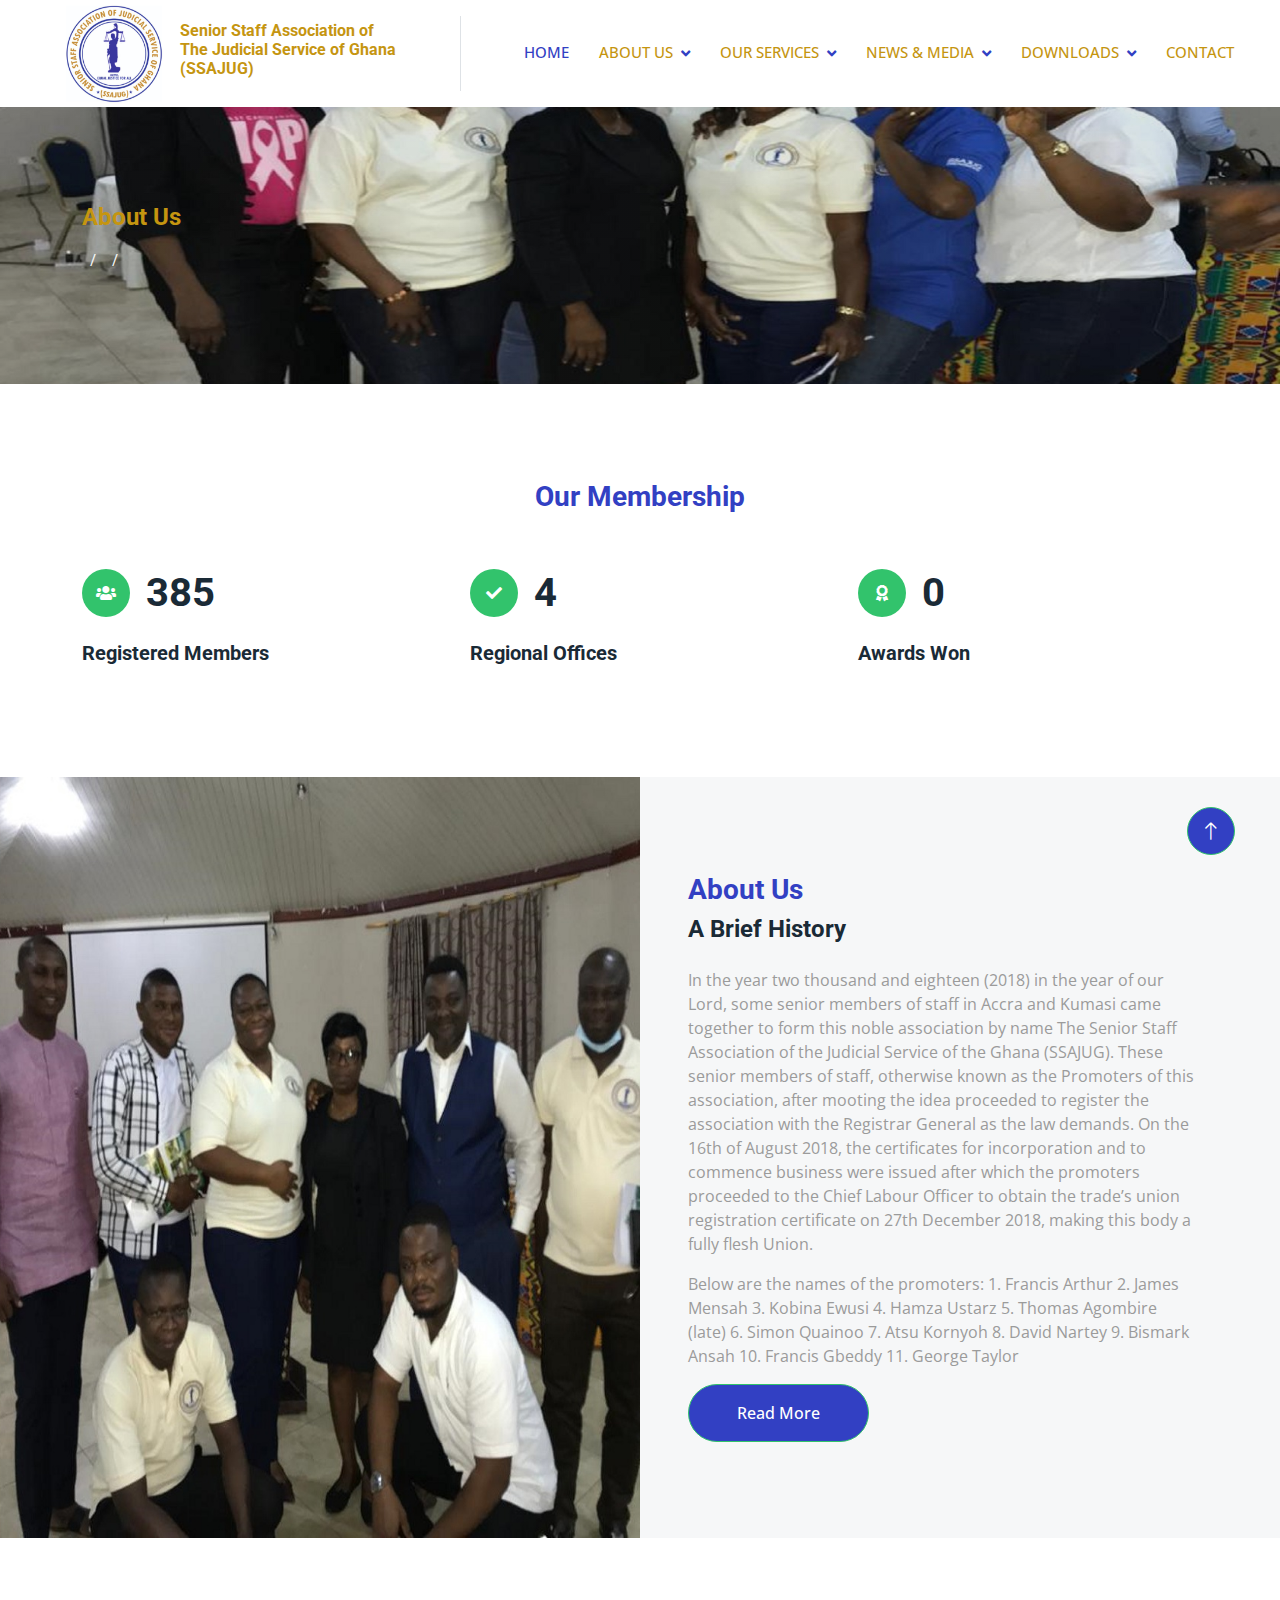
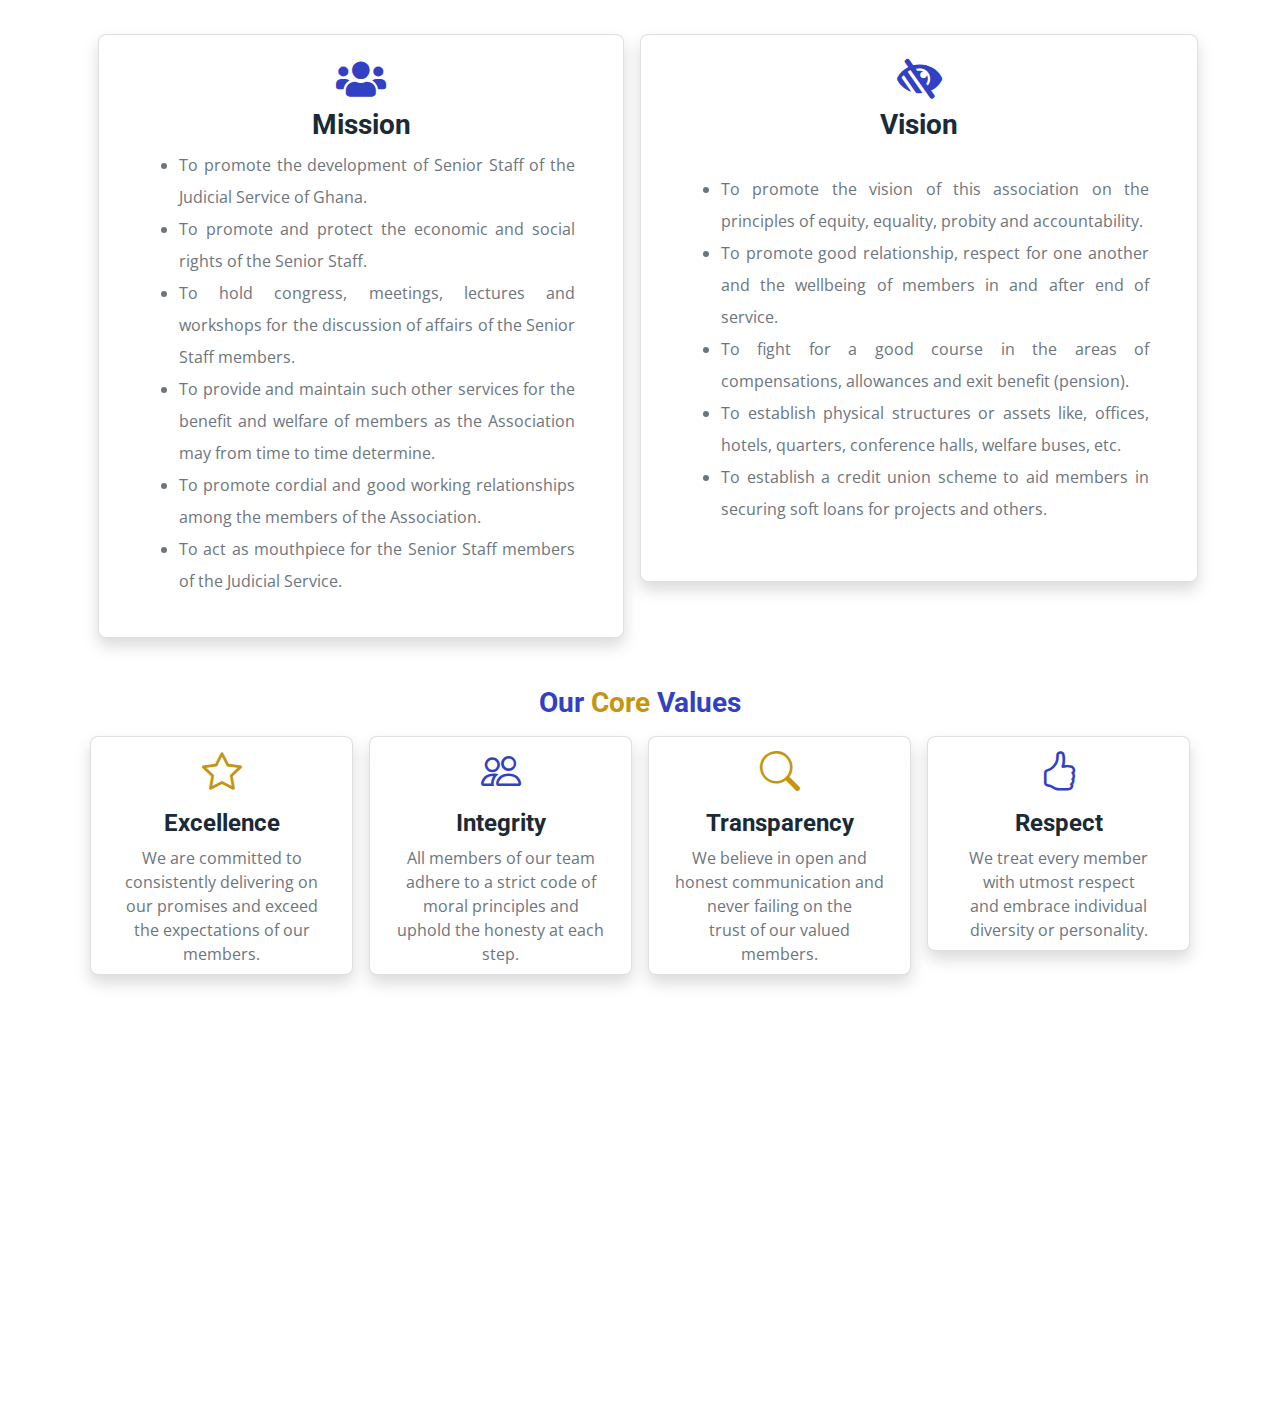
==== commit 53ede0cf: "updated navbar" ====
--- a/about.html
+++ b/about.html
@@ -46,7 +46,7 @@
     <nav class="navbar navbar-expand-lg bg-white navbar-light sticky-top p-3">
         <a href="index.html" class="navbar-brand d-flex align-items-center justify-content-start border-end px-4 px-lg-5">
             <img src="img/IMG-20220708-WA0037.jpg" width="100px" >
-            <h5 class=" text px-3">Senior Staff Association of<br>The Judicial Service of Ghana <br> (SSAJUG)</h5>
+            <h6 class=" text px-3 yellow-color">Senior Staff Association of<br>The Judicial Service of Ghana <br> (SSAJUG)</h6>
         </a>
         <button type="button" class="navbar-toggler me-4" data-bs-toggle="collapse" data-bs-target="#navbarCollapse">
             <span class="navbar-toggler-icon"></span>
@@ -57,9 +57,9 @@
                 <div class="nav-item dropdown">
                     <a href="about.html" class="nav-link dropdown-toggle" data-bs-toggle="dropdown">About Us</a>
                     <div class="dropdown-menu bg-light m-0">
-                        <a href="feature.html" class="dropdown-item">Our History</a>
-                        <a href="quote.html" class="dropdown-item">Our Core Values</a>
-                        <a href="team.html" class="dropdown-item">Mission and Vision</a>
+                        <a href="#history" class="dropdown-item">Our History</a>                        
+                        <a href="#missionv" class="dropdown-item">Mission and Vision</a>
+                        <a href="#values" class="dropdown-item">Our Core Values</a>
                         <a href="team.html" class="dropdown-item">Our Executives</a>
                     </div>
                 </div>
@@ -67,8 +67,8 @@
                 <div class="nav-item dropdown">
                   <a href="#" class="nav-link dropdown-toggle" data-bs-toggle="dropdown"> Our Services</a>  
                    <div class="dropdown-menu bg-light m-0">
-                    <a href="whatwedo.html" class="dropdown-item">What We Do</a>
-                    <a href="whyjoin.html" class="dropdown-item">Why Join SSAJUG</a>
+                    <a href="https://members.petratrust.com/" target="_blank" class="dropdown-item">Investment Policy</a>
+                    <a href=".html" class="dropdown-item">Health Policy</a>
                    
                     
                    </div>
@@ -92,6 +92,7 @@
                         <a href="doc/SSAJUG CONSTITUTION 2.pdf" target="_blank" class="dropdown-item">Our Constitution</a>
                         <a href="doc/Formation of SSAJUG.pdf" target="_blank" class="dropdown-item">Brief History of SSAJUG</a>
                         <a href="doc/regform.jpg" target="_blank" class="dropdown-item">Membership Registration Form</a>
+                        <a href="doc/Codeofethics.pdf" target="_blank" class="dropdown-item">Code of Ethics</a> 
                     </div>
                 </div>
                                 
@@ -106,12 +107,12 @@
     <!-- Page Header Start -->
     <div class="container-fluid page-header py-5 mb-5">
         <div class="container py-5">
-            <h1 class="display-3 text-white mb-3 animated slideInDown">About Us</h1>
+            <h4 class="display yellow-color mb-3 animated slideInDown">About Us</h4>
             <nav aria-label="breadcrumb animated slideInDown">
                 <ol class="breadcrumb">
-                    <li class="breadcrumb-item"><a class="text-white" href="#">Home</a></li>
-                    <li class="breadcrumb-item"><a class="text-white" href="#">Pages</a></li>
-                    <li class="breadcrumb-item text-white active" aria-current="page">About</li>
+                    <li class="breadcrumb-item"><a class="text-white" href="#"></a></li>
+                    <li class="breadcrumb-item"><a class="text-white" href="#"></a></li>
+                    <li class="breadcrumb-item text-white active" aria-current="page"></li>
                 </ol>
             </nav>
         </div>
@@ -121,17 +122,18 @@
 
     <!-- Feature Start -->
     <div class="container-xxl py-5">
-        <div class="container">
+        <div class="container">         
             <div class="row g-5">
+                <h3 class="text-center blue-color" > Our Membership</h3> 
                 <div class="col-md-6 col-lg-4 wow fadeIn" data-wow-delay="0.1s">
                     <div class="d-flex align-items-center mb-4">
                         <div class="btn-lg-square bg-primary rounded-circle me-3">
                             <i class="fa fa-users text-white"></i>
                         </div>
-                        <h1 class="mb-0" data-toggle="counter-up"> 1500 </h1>
+                        <h1 class="mb-0" data-toggle="counter-up"> 1100 </h1>
                     </div>
                     <h5 class="mb-3">Registered Members</h5>
-                    <span>Tempor erat elitr rebum at clita. Diam dolor diam ipsum sit</span>
+                    <!-- <span>Tempor erat elitr rebum at clita. Diam dolor diam ipsum sit</span> -->
                 </div>
                 <div class="col-md-6 col-lg-4 wow fadeIn" data-wow-delay="0.3s">
                     <div class="d-flex align-items-center mb-4">
@@ -141,7 +143,7 @@
                         <h1 class="mb-0" data-toggle="counter-up"> 10 </h1>
                     </div>
                     <h5 class="mb-3">Regional Offices</h5>
-                    <span>Tempor erat elitr rebum at clita. Diam dolor diam ipsum sit</span>
+                    <!-- <span>Tempor erat elitr rebum at clita. Diam dolor diam ipsum sit</span> -->
                 </div>
                 <div class="col-md-6 col-lg-4 wow fadeIn" data-wow-delay="0.5s">
                     <div class="d-flex align-items-center mb-4">
@@ -151,18 +153,9 @@
                         <h1 class="mb-0" data-toggle="counter-up"> 1 </h1>
                     </div>
                     <h5 class="mb-3">Awards Won</h5>
-                    <span>Tempor erat elitr rebum at clita. Diam dolor diam ipsum sit</span>
-                </div>
-                <!-- <div class="col-md-6 col-lg-3 wow fadeIn" data-wow-delay="0.7s">
-                    <div class="d-flex align-items-center mb-4">
-                        <div class="btn-lg-square bg-primary rounded-circle me-3">
-                            <i class="fa fa-users-cog text-white"></i>
-                        </div>
-                        <h1 class="mb-0" data-toggle="counter-up">1831</h1>
-                    </div>
-                    <h5 class="mb-3">Expert Workers</h5>
-                    <span>Tempor erat elitr rebum at clita. Diam dolor diam ipsum sit</span>
-                </div> -->
+                    <!-- <span>Tempor erat elitr rebum at clita. Diam dolor diam ipsum sit</span> -->
+                </div>
+                
             </div>
         </div>
     </div>
@@ -178,15 +171,35 @@
                         <img class="position-absolute img-fluid w-100 h-100" src="img/about.jpg" style="object-fit: cover;" alt="">
                     </div>
                 </div>
-                <div class="col-lg-6 about-text py-5 wow fadeIn" data-wow-delay="0.5s">
+                <div class="col-lg-6 about-text py-5 wow fadeIn" data-wow-delay="0.5s" id="history">
                     <div class="p-lg-5 pe-lg-0">
-                        <h6 class="text-primary">About Us</h6>
-                        <h1 class="mb-4">25+ Years Experience In Solar & Renewable Energy Industry</h1>
-                        <p>Tempor erat elitr rebum at clita. Diam dolor diam ipsum sit. Aliqu diam amet diam et eos. Clita erat ipsum et lorem et sit, sed stet lorem sit clita duo justo erat amet</p>
-                        <p><i class="fa fa-check-circle text-primary me-3"></i>Diam dolor diam ipsum</p>
-                        <p><i class="fa fa-check-circle text-primary me-3"></i>Aliqu diam amet diam et eos</p>
-                        <p><i class="fa fa-check-circle text-primary me-3"></i>Tempor erat elitr rebum at clita</p>
-                        <a href="" class="btn btn-primary rounded-pill py-3 px-5 mt-3">Explore More</a>
+                        <h3 class="blue-color">About Us</h3>
+                        <h4 class="mb-4"> A Brief History </h4>
+                        <p>In the year two thousand and eighteen (2018) in the year of our Lord, some
+                            senior members of staff in Accra and Kumasi came together to form this noble
+                            association by name The Senior Staff Association of the Judicial Service of the
+                            Ghana (SSAJUG). These senior members of staff, otherwise known as the
+                            Promoters of this association, after mooting the idea proceeded to register the
+                            association with the Registrar General as the law demands. On the 16th of August
+                            2018, the certificates for incorporation and to commence business were issued
+                            after which the promoters proceeded to the Chief Labour Officer to obtain the
+                            trade’s union registration certificate on 27th December 2018, making this body a
+                            fully flesh Union.</p>
+
+                            <p>Below are the names of the promoters:
+                                1. Francis Arthur
+                                2. James Mensah
+                                3. Kobina Ewusi
+                                4. Hamza Ustarz
+                                5. Thomas Agombire (late)
+                                6. Simon Quainoo
+                                7. Atsu Kornyoh
+                                8. David Nartey
+                                9. Bismark Ansah
+                                10. Francis Gbeddy
+                                11. George Taylor</p>
+
+                                <a href="about.html" class="btn btn-primary rounded-pill py-3 px-5 animated slideInLeft" style="background-color: #3240c3;">Read More</a>
                     </div>
                 </div>
             </div>
@@ -195,66 +208,97 @@
     <!-- About End -->
 
 
-    <!-- Team Start -->
-    <div class="container-xxl py-5">
-        <div class="container">
-            <div class="text-center mx-auto mb-5 wow fadeInUp" data-wow-delay="0.1s" style="max-width: 600px;">
-                <h6 class="text-primary">Team Member</h6>
-                <h1 class="mb-4">Experienced Team Members</h1>
-            </div>
-            <div class="row g-4">
-                <div class="col-lg-4 col-md-6 wow fadeInUp" data-wow-delay="0.1s">
-                    <div class="team-item rounded overflow-hidden">
-                        <div class="d-flex">
-                            <img class="img-fluid w-75" src="img/team-1.jpg" alt="">
-                            <div class="team-social w-25">
-                                <a class="btn btn-lg-square btn-outline-primary rounded-circle mt-3" href=""><i class="fab fa-facebook-f"></i></a>
-                                <a class="btn btn-lg-square btn-outline-primary rounded-circle mt-3" href=""><i class="fab fa-twitter"></i></a>
-                                <a class="btn btn-lg-square btn-outline-primary rounded-circle mt-3" href=""><i class="fab fa-instagram"></i></a>
+         <!--our values-->
+         <section id="missionv">
+            <div class="container ">
+                <div class="row gx-4 gx-lg-5">
+                    <div class="card-group mt-5">
+                        <div class="col-lg-6 col-md-6 text-center">
+                            <div class="card shadow py-3 mx-3" >
+                                <div class="mt-2">
+                                    <div class="mb-2"><i class="fa fa-users fs-1 blue-color" ></i></div>
+                                    <h3 class="">Mission</h3>
+                                    <ul class="text-muted mb-4 lh-lg list-mission mx-5">
+                                       <li> To promote the development of Senior Staff of the Judicial Service of Ghana.  </li>
+                                       <li> To promote and protect the economic and social rights of the Senior Staff. </li>
+                                       <li> To hold congress, meetings, lectures and workshops for the discussion of affairs of the Senior Staff members.</li>
+                                       <li> To provide and maintain such other services for the benefit and welfare of members as the Association may from time to time determine. </li>
+                                       <li> To promote cordial and good working relationships among the members of the Association.</li>
+                                       <li> To act as mouthpiece for the Senior Staff members of the Judicial Service.  </li>
+
+                                    </ul>
+                                </div>
+                            </div>                          
+                        </div>
+
+                        <div class="col-lg-6 col-md-6 text-center">
+                            <div class="card shadow py-3">
+                                <div class="mt-2">
+                                    <div class="mb-2"><i class="fa fa-low-vision fs-1 blue-color"></i></div>
+                                    <h3 class="">Vision</h3>
+                                    <ul class="text-muted py-4 lh-lg list-mission mx-5">
+                                        <li> To promote the vision of this association on the principles of equity, equality, probity and accountability. </li>
+                                        <li> To promote good relationship, respect for one another and the wellbeing of members in and after end of service. </li>
+                                        <li> To fight for a good course in the areas of compensations, allowances and exit benefit (pension). </li>
+                                        <li> To establish physical structures or assets like, offices, hotels, quarters, conference halls, welfare buses, etc. </li>
+                                        <li>To establish a credit union scheme to aid members in securing soft loans for projects and others.</li>
+                                    </ul>
+                                </div>
+                            </div>                          
+                        </div>
+                          
+                                            
+                    </div> 
+
+                </div>
+                <!--our values-->
+                <h3 class="text-center mt-5 mb-3 blue-color" id="values">Our <span class="yellow-color "> Core </span> Values  </h3>
+                <div class="row gx-4 gx-lg-5">
+                    <div class="card-group">
+                        <div class="col-lg-3 col-md-6 text-center ">
+                            <div class="card shadow mx-2">
+                                <div class="mt-1 mb-2">
+                                    <div class="mb-2"><i class="bi bi-star fs-1 yellow-color "></i></div>
+                                    <h3 class="h4 mb-2">Excellence</h3>
+                                    <p class="text-muted mb-0 px-4">We are committed to consistently delivering on our promises and exceed the expectations of our members. </p>
+                                </div>
+                            </div>                       
+                        </div>
+                        <div class="col-lg-3 col-md-6 text-center ">
+                            <div class="card shadow mx-2">
+                                <div class="mt-1 mb-2">
+                                    <div class="mb-2"><i class=" bi bi-people fs-1 blue-color "></i></div>
+                                    <h3 class="h4 mb-2">Integrity</h3>
+                                    <p class="text-muted mb-0 px-4">All members of our team adhere to a strict code of moral principles and uphold the honesty at each step.</p>
+                                </div>
+                            </div>                       
+                        </div>
+                        <div class="col-lg-3 col-md-6 text-center ">
+                            <div class="card shadow mx-2">
+                                <div class="mt-1 mb-2">
+                                    <div class="mb-2"><i class="bi-search fs-1 yellow-color "></i></div>
+                                    <h3 class="h4 mb-2">Transparency</h3>
+                                    <p class="text-muted mb-0 px-4"> We believe in open and honest communication and never failing on the <br>trust of our valued members.</p>
+                                </div>
                             </div>
-                        </div>
-                        <div class="p-4">
-                            <h5>Full Name</h5>
-                            <span>Designation</span>
-                        </div>
-                    </div>
-                </div>
-                <div class="col-lg-4 col-md-6 wow fadeInUp" data-wow-delay="0.3s">
-                    <div class="team-item rounded overflow-hidden">
-                        <div class="d-flex">
-                            <img class="img-fluid w-75" src="img/team-2.jpg" alt="">
-                            <div class="team-social w-25">
-                                <a class="btn btn-lg-square btn-outline-primary rounded-circle mt-3" href=""><i class="fab fa-facebook-f"></i></a>
-                                <a class="btn btn-lg-square btn-outline-primary rounded-circle mt-3" href=""><i class="fab fa-twitter"></i></a>
-                                <a class="btn btn-lg-square btn-outline-primary rounded-circle mt-3" href=""><i class="fab fa-instagram"></i></a>
+                           
+                        </div>
+                        <div class="col-lg-3 col-md-6 text-center">
+                            <div class="card shadow mx-2">
+                                <div class="mt-1 mb-2">
+                                    <div class="mb-2"><i class="bi bi-hand-thumbs-up fs-1 blue-color "></i></div>
+                                    <h3 class="h4 mb-2 ">Respect</h3>
+                                    <p class="text-muted mb-0 px-4">We treat every member <br> with utmost respect <br> and embrace individual <br> diversity or personality.</p>
+                                </div>
                             </div>
-                        </div>
-                        <div class="p-4">
-                            <h5>Full Name</h5>
-                            <span>Designation</span>
-                        </div>
-                    </div>
-                </div>
-                <div class="col-lg-4 col-md-6 wow fadeInUp" data-wow-delay="0.5s">
-                    <div class="team-item rounded overflow-hidden">
-                        <div class="d-flex">
-                            <img class="img-fluid w-75" src="img/team-3.jpg" alt="">
-                            <div class="team-social w-25">
-                                <a class="btn btn-lg-square btn-outline-primary rounded-circle mt-3" href=""><i class="fab fa-facebook-f"></i></a>
-                                <a class="btn btn-lg-square btn-outline-primary rounded-circle mt-3" href=""><i class="fab fa-twitter"></i></a>
-                                <a class="btn btn-lg-square btn-outline-primary rounded-circle mt-3" href=""><i class="fab fa-instagram"></i></a>
-                            </div>
-                        </div>
-                        <div class="p-4">
-                            <h5>Full Name</h5>
-                            <span>Designation</span>
-                        </div>
-                    </div>
-                </div>
-            </div>
-        </div>
-    </div>
-    <!-- Team End -->
+                           
+                        </div>
+                    </div>   
+                   </div>
+            </div>
+        </section>
+        <!--end our values-->
+    
         
 
     <!-- Footer Start -->
@@ -264,7 +308,7 @@
                 <div class="col-lg-3 col-md-6">
                     <a href="#" class="navbar-brand d-flex align-items-center justify-content-center px-lg-5">
                    
-                    <h2 class=" px-3" style="color: gold;"> SSAJUG </h2>
+                    <h2 class=" px-3 yellow-color" > SSAJUG </h2>
                     </a>
                     <p class=" mt-1" > The association seek to promote the principle of equity, equality,
                   probity, accountability and respect for one another to promote our
@@ -272,28 +316,30 @@
                 </div>
                
                 <div class="col-lg-3 col-md-6">
-                    <h5 class=" mb-4" style="color: gold;">Quick Links</h5>
-                    <a class="btn btn-link" href="about.html">About Us</a>
+                    <h5 class=" mb-4 yellow-color">Quick Links</h5>
+                    <a class="btn btn-link" href="#about.html">About Us</a>
                     <a class="btn btn-link" href="contact.html">Contact Us</a>
-                    <a class="btn btn-link" href="">Our Services</a>
-                    <a class="btn btn-link" href="" >News & Media</a>
+                    <a class="btn btn-link" href="#services">Our Services</a>
+                    <a class="btn btn-link" href="#news" >News & Media</a>
                     <a class="btn btn-link" href="https://www.gogpayslip.com/index.php?action=login"  target="_blank">Payslip Portal</a>
                 </div>
 
                 <div class="col-lg-3 col-md-6">
-                    <h5 class=" mb-4" style="color: gold;"> Downloads </h5>
+                    <h5 class=" mb-4 yellow-color"> Downloads </h5>
                     <a class="btn btn-link" href="doc/SSAJUG CONSTITUTION 2.pdf" target="_blank">Our Constitution</a>
                     <a class="btn btn-link" href="doc/Formation of SSAJUG.pdf" target="_blank">Our History</a>
-                    <a class="btn btn-link" href="doc/regform.jpg" target="_blank">Membership Form</a>                    
+                    <a class="btn btn-link" href="doc/regform.jpg" target="_blank">Membership Form</a>
+                    <a class="btn btn-link" href="doc/Codeofethics.pdf" target="_blank" class="dropdown-item">Code of Ethics</a> 
+                                        
                    
                 </div>
 
                 <div class="col-lg-3 col-md-6">
-                    <h5 class="mb-4" style="color: gold;"> Contact Us</h5>
+                    <h5 class="mb-4 yellow-color" > Contact Us</h5>
                     <p class="mb-2"><i class="fa fa-map-marker-alt me-3"></i>P.O. Box GP 119, Accra</p>
                     <p class="mb-2"><i class="fa fa-phone-alt me-3"></i>( +233) 0302-666 671 </p>
                     <p class="mb-2"><i class="fa fa-envelope me-3"></i>info@ssajug.org</p>
-                    <h5 class=" mb-2 py-3" style="color: gold;"> Follow  SSAJUG</h5>
+                    <h5 class=" mb-2 py-3 yellow-color"> Follow  SSAJUG</h5>
                     <div class="d-flex pt-1">
                         <a class="btn btn-square btn-outline-light btn-social" href=""><i class="fab fa-twitter"></i></a>
                         <a class="btn btn-square btn-outline-light btn-social" href=""><i class="fab fa-facebook-f"></i></a>
@@ -301,42 +347,21 @@
                         <a class="btn btn-square btn-outline-light btn-social" href=""><i class="fab fa-linkedin-in"></i></a>
                     </div>
                 </div>
-                <!-- <div class="col-lg-4 col-md-6">
-                    <h5 class="text-white mb-4">Project Gallery</h5>
-                    <div class="row g-2">
-                        <div class="col-4">
-                            <img class="img-fluid rounded" src="img/gallery-1.jpg" alt="">
-                        </div>
-                        <div class="col-4">
-                            <img class="img-fluid rounded" src="img/gallery-2.jpg" alt="">
-                        </div>
-                        <div class="col-4">
-                            <img class="img-fluid rounded" src="img/gallery-3.jpg" alt="">
-                        </div>
-                        <div class="col-4">
-                            <img class="img-fluid rounded" src="img/gallery-4.jpg" alt="">
-                        </div>
-                        <div class="col-4">
-                            <img class="img-fluid rounded" src="img/gallery-5.jpg" alt="">
-                        </div>
-                        <div class="col-4">
-                            <img class="img-fluid rounded" src="img/gallery-6.jpg" alt="">
-                        </div>
-                    </div> -->
-                </div>
+                
                 
             </div>
         </div>
         <div class="container">
             <div class="copyright">
                 <div class="row">
-                    <div class=" text-center mb-3 mb-md-0">
-                        Copyright &copy 2022 | <a href="#">SSAJUG - Progress </a> | Email: info@ssajug.org
-                    </div>
-                    <!-- <div class="col-md-6 text-center text-md-end"> -->
+                    <!-- <div class=" mb-3 mb-md-0"> -->
+                        <div class="col-md-6 text-center text-md-start mb-3 mb-md-0">
+                        Copyright &copy 2022 | <a href="#"><span class="yellow-color"> SSAJUG - Progress </span> </a> | Email: info@ssajug.org
+                    </div>
+                    <div class="col-md-6 text-center text-md-end">
                         <!--/*** This template is free as long as you keep the footer author’s credit link/attribution link/backlink. If you'd like to use the template without the footer author’s credit link/attribution link/backlink, you can purchase the Credit Removal License from "https://htmlcodex.com/credit-removal". Thank you for your support. ***/-->
-                        <!-- Designed By <a href="https://htmlcodex.com">HTML Codex</a> -->
-                    <!-- </div> -->
+                        Designed By <a href="https://htmlcodex.com" target="_blank">HTML Codex</a>
+                    </div>
                 </div>
             </div>
         </div>
--- a/css/style.css
+++ b/css/style.css
@@ -1,9 +1,11 @@
 /********** Template CSS **********/
 :root {
-    --primary: #32C36C;
+    --primary: #3240c3;
     --light: #F6F7F8;
     --dark: #1A2A36;
-    --primary-new: #ebe716;
+    --primary-new: rgb(197, 149, 16)
+    
+    
 }
 
 .fw-medium {
@@ -24,6 +26,7 @@
     right: 45px;
     bottom: 45px;
     z-index: 99;
+
 }
 
 
@@ -48,9 +51,16 @@
     transition: .5s;
 }
 
+.btn-primary{
+    color: var(--primary);
+
+}
+
 .btn.btn-primary,
 .btn.btn-outline-primary:hover {
+    
     color: #FFFFFF;
+    background-color: var(--primary);
 }
 
 .btn-square {
@@ -92,16 +102,28 @@
 .navbar .navbar-nav .nav-link {
     margin-right: 30px;
     padding: 25px 0;
-    color: var(--dark);
+    color: rgb(197, 149, 16);
+    /* color: var(--dark); */
     font-size: 15px;
     font-weight: 500;
     text-transform: uppercase;
     outline: none;
+} 
+
+.navbar .navbar-nav .nav-link li:hover{
+    margin-right: 30px;
+    padding: 25px 0;
+    color: var(--primary);
+    /* color: var(--dark); */
+    font-size: 15px;
+    font-weight: 500;
+    text-transform: uppercase;
+    outline: none;
 }
 
 .navbar .navbar-nav .nav-link:hover,
 .navbar .navbar-nav .nav-link.active {
-    color: var(--primary-new);
+    color: var(--primary);
 }
 
 .navbar .dropdown-toggle::after {
@@ -111,6 +133,7 @@
     font-weight: 900;
     vertical-align: middle;
     margin-left: 8px;
+    color: var(--primary);
 }
 
 @media (max-width: 991.98px) {
@@ -140,6 +163,7 @@
         visibility: visible;
         transition: .5s;
         opacity: 1;
+        
     }
 }
 
@@ -173,6 +197,18 @@
         font-size: 16px !important;
     }
 }
+
+@media (max-width: 487px) {
+   
+    .header-carousel .owl-carousel-item h6,
+    .header-carousel .owl-carousel-item p
+    
+    {
+        font-size: 10px !important;
+
+    }
+}
+
 
 .header-carousel .owl-dots {
     position: absolute;
@@ -268,7 +304,7 @@
 
 .service-item:hover .service-icon {
     color: #FFFFFF;
-    background: var(--primary);
+    
 }
 
 
@@ -534,15 +570,16 @@
 }
 
 .footer .btn.btn-social:hover {
-    color: var(--primary-new);
+    color: var(--primary);
     border-color: var(--light);
+    background-color: var(--primary-new);
 }
 
 .footer .btn.btn-link {
     display: block;
     margin-bottom: 5px;
     padding: 0;
-    text-align: left;
+    text-align: left;    
     color: #9B9B9B;
     font-weight: normal;
     text-transform: capitalize;
@@ -558,7 +595,7 @@
 }
 
 .footer .btn.btn-link:hover {
-    color: #FFFFFF;
+    color: var(--primary);
     letter-spacing: 1px;
     box-shadow: none;
 }
@@ -582,10 +619,27 @@
    
   }
 
-  /* .marquee{
-    position: absolute;
-    margin-top: 30px;
-    margin-bottom:none ;
-  } */
-
+  .list-mission {   
+    text-align: justify;    
+   
+  }
+
+  .blue-color{
+    color: var(--primary);
+  }
+  .yellow-color{
+    color: rgb(197, 149, 16)
+  }
+
+  .navbar  .dropdown-menu a:hover{
+    background-color:rgba(197, 149, 16);
+    color: var(--primary)
+  }
+
+  .navbar .dropdown-menu a{
+    
+    color: rgba(197, 149, 16);
+  }
+
+ 
   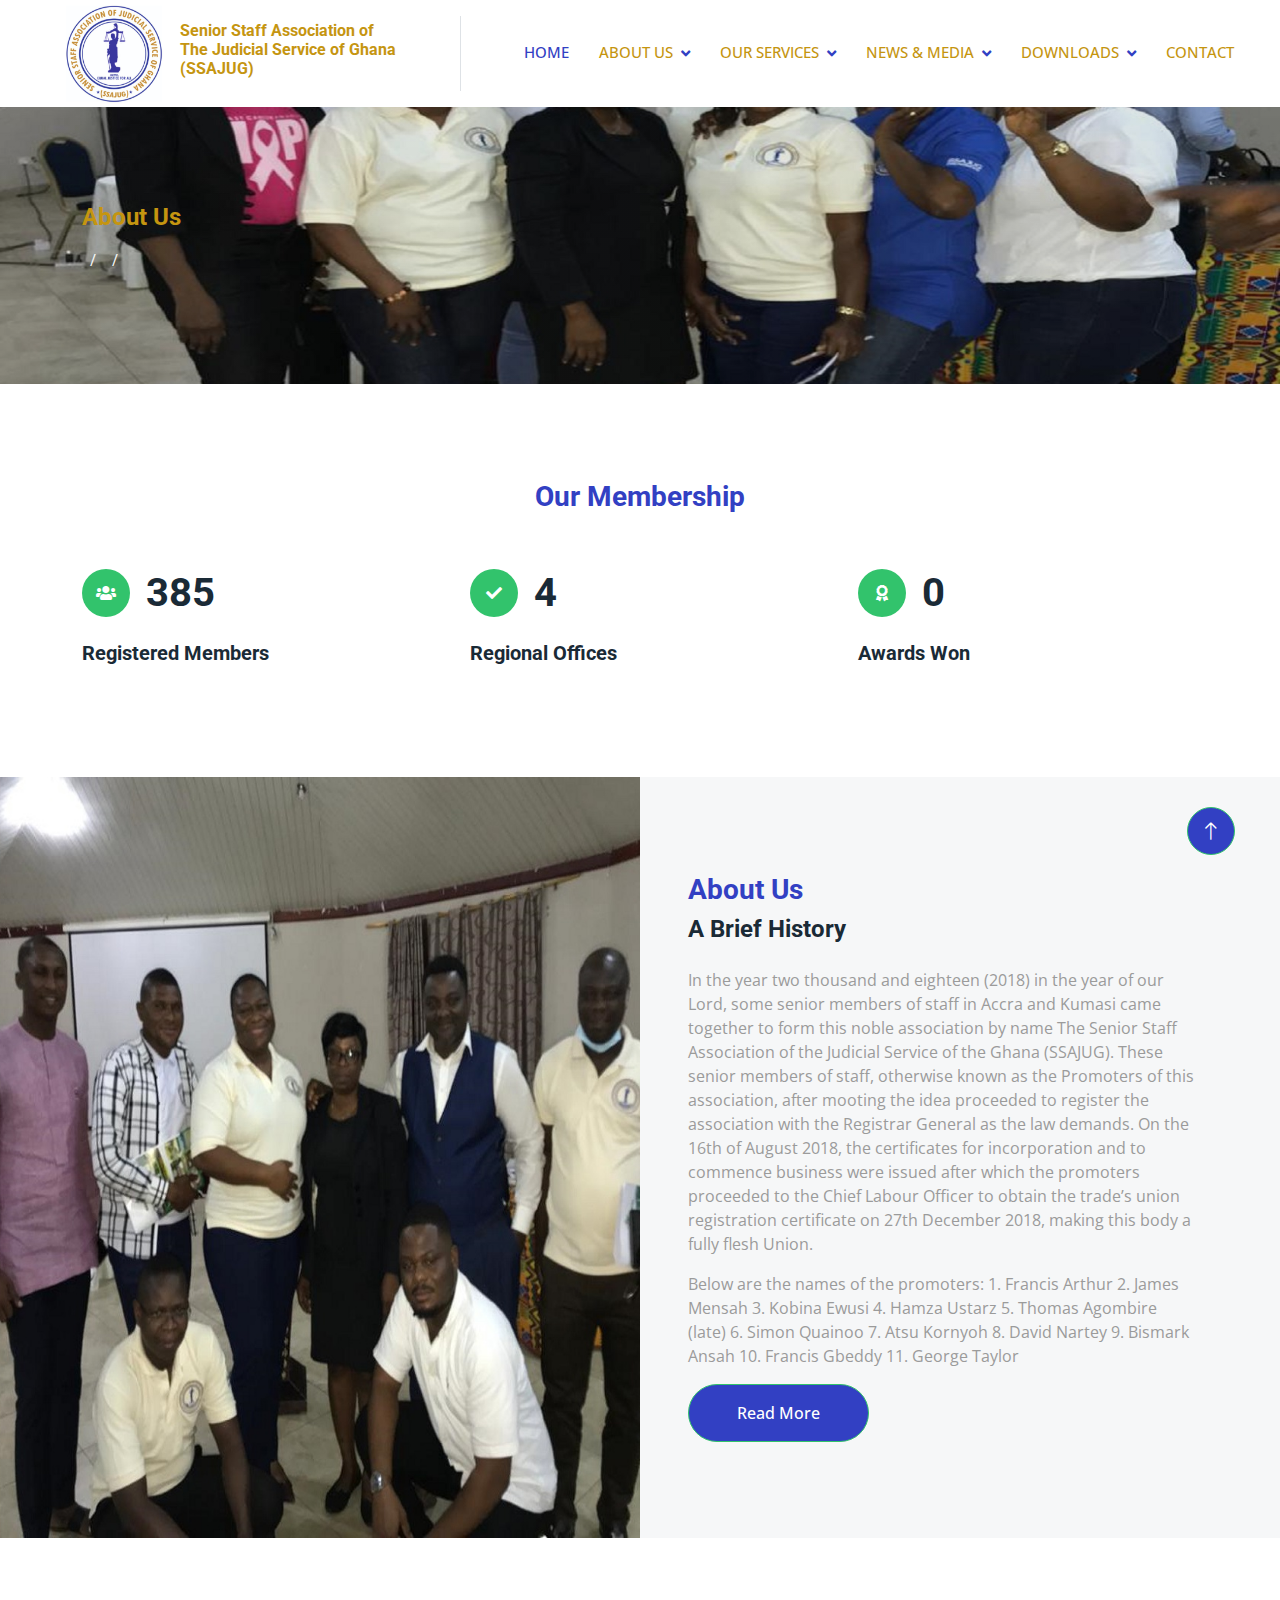
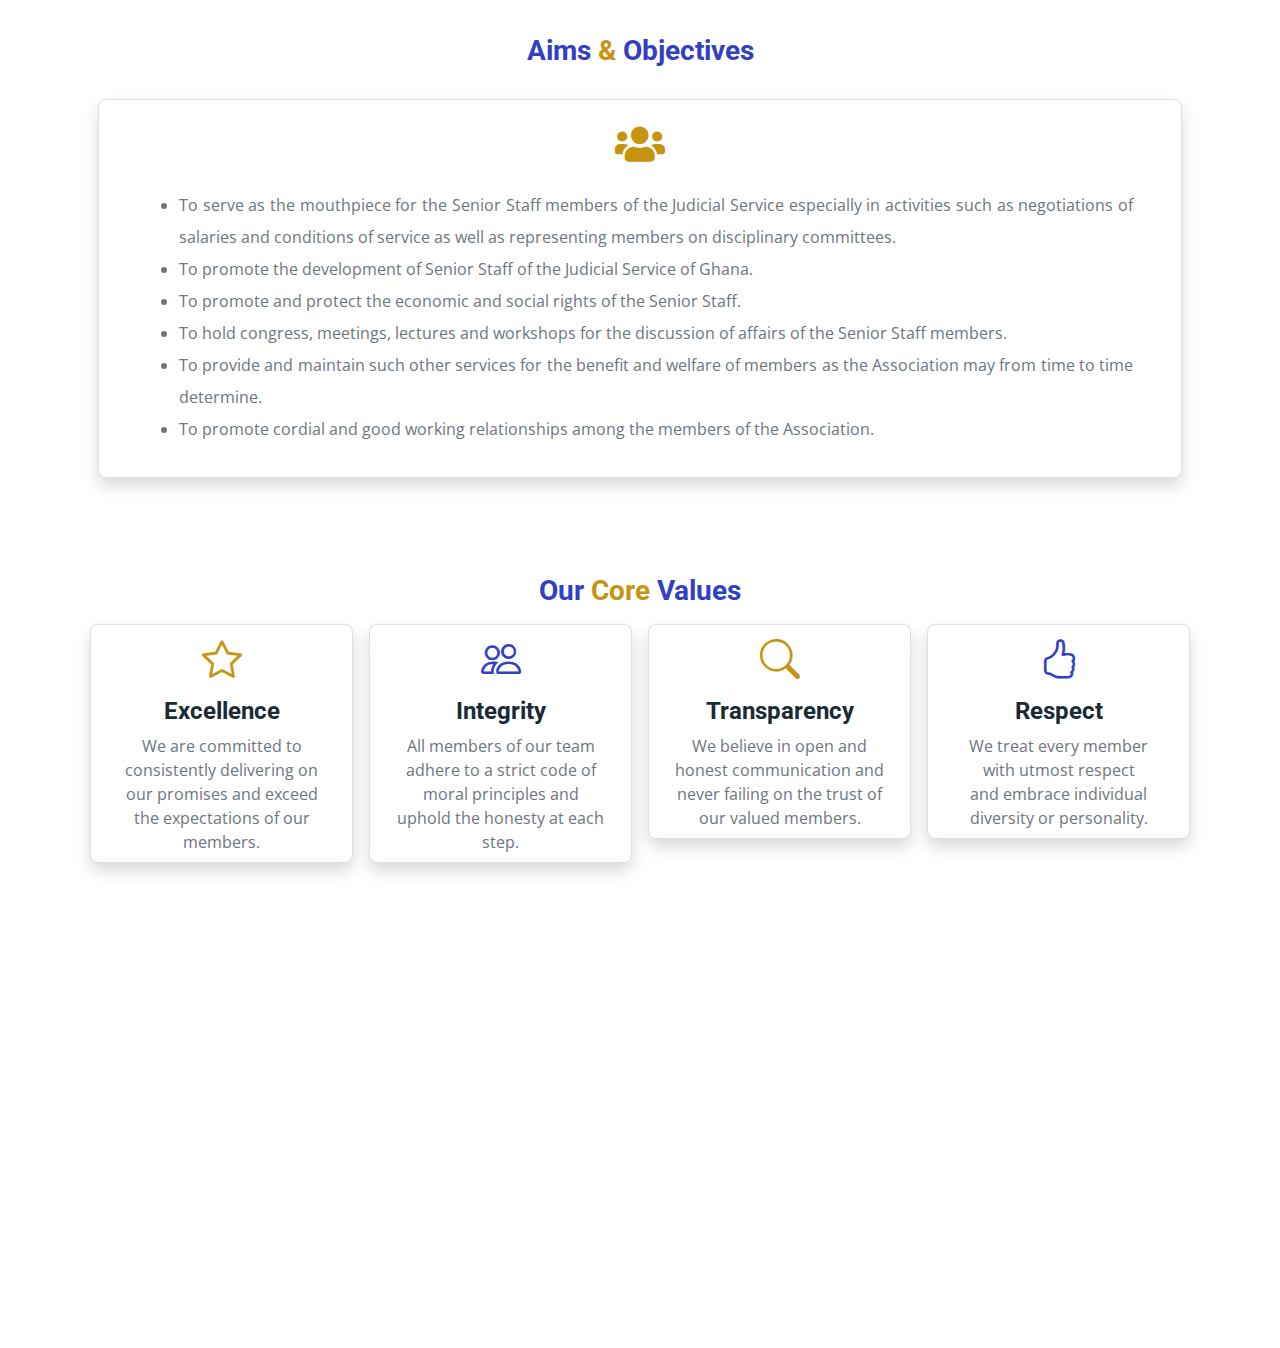
==== commit bb7a9dbf: "updated nav bar with aims and obj" ====
--- a/about.html
+++ b/about.html
@@ -1,391 +1,395 @@
-<!DOCTYPE html>
-<html lang="en">
-
-<head>
-    <meta charset="utf-8">
-    <title>::SSAJUG - Progress</title>
-    <meta content="width=device-width, initial-scale=1.0" name="viewport">
-    <meta content="" name="keywords">
-    <meta content="" name="description">
-
-    <!-- Favicon -->
-    <link href="img/favicon.ico" rel="icon">
-
-    <!-- Google Web Fonts -->
-    <link rel="preconnect" href="https://fonts.googleapis.com">
-    <link rel="preconnect" href="https://fonts.gstatic.com" crossorigin>
-    <link href="https://fonts.googleapis.com/css2?family=Open+Sans:wght@400;500&family=Roboto:wght@500;700;900&display=swap" rel="stylesheet"> 
-
-    <!-- Icon Font Stylesheet -->
-    <link href="https://cdnjs.cloudflare.com/ajax/libs/font-awesome/5.10.0/css/all.min.css" rel="stylesheet">
-    <link href="https://cdn.jsdelivr.net/npm/bootstrap-icons@1.4.1/font/bootstrap-icons.css" rel="stylesheet">
-
-    <!-- Libraries Stylesheet -->
-    <link href="lib/animate/animate.min.css" rel="stylesheet">
-    <link href="lib/owlcarousel/assets/owl.carousel.min.css" rel="stylesheet">
-    <link href="lib/lightbox/css/lightbox.min.css" rel="stylesheet">
-
-    <!-- Customized Bootstrap Stylesheet -->
-    <link href="css/bootstrap.min.css" rel="stylesheet">
-
-    <!-- Template Stylesheet -->
-    <link href="css/style.css" rel="stylesheet">
-</head>
-
-<body>
-    <!-- Spinner Start -->
-    <div id="spinner" class="show bg-white position-fixed translate-middle w-100 vh-100 top-50 start-50 d-flex align-items-center justify-content-center">
-        <div class="spinner-border text-primary" style="width: 3rem; height: 3rem;" role="status">
-            <span class="sr-only">Loading...</span>
-        </div>
-    </div>
-    
-
-
-    <!-- Navbar Start -->
-    <nav class="navbar navbar-expand-lg bg-white navbar-light sticky-top p-3">
-        <a href="index.html" class="navbar-brand d-flex align-items-center justify-content-start border-end px-4 px-lg-5">
-            <img src="img/IMG-20220708-WA0037.jpg" width="100px" >
-            <h6 class=" text px-3 yellow-color">Senior Staff Association of<br>The Judicial Service of Ghana <br> (SSAJUG)</h6>
-        </a>
-        <button type="button" class="navbar-toggler me-4" data-bs-toggle="collapse" data-bs-target="#navbarCollapse">
-            <span class="navbar-toggler-icon"></span>
-        </button>
-        <div class="collapse navbar-collapse" id="navbarCollapse">
-            <div class="navbar-nav ms-auto p-4 p-lg-0">
-                <a href="index.html" class="nav-item nav-link active">Home</a>                
-                <div class="nav-item dropdown">
-                    <a href="about.html" class="nav-link dropdown-toggle" data-bs-toggle="dropdown">About Us</a>
-                    <div class="dropdown-menu bg-light m-0">
-                        <a href="#history" class="dropdown-item">Our History</a>                        
-                        <a href="#missionv" class="dropdown-item">Mission and Vision</a>
-                        <a href="#values" class="dropdown-item">Our Core Values</a>
-                        <a href="team.html" class="dropdown-item">Our Executives</a>
-                    </div>
-                </div>
-
-                <div class="nav-item dropdown">
-                  <a href="#" class="nav-link dropdown-toggle" data-bs-toggle="dropdown"> Our Services</a>  
-                   <div class="dropdown-menu bg-light m-0">
-                    <a href="https://members.petratrust.com/" target="_blank" class="dropdown-item">Investment Policy</a>
-                    <a href=".html" class="dropdown-item">Health Policy</a>
-                   
-                    
-                   </div>
-                </div>
-
-                <div class="nav-item dropdown">
-                    <a href="#" class="nav-link dropdown-toggle" data-bs-toggle="dropdown"> News & Media</a>
-                    <div class="dropdown-menu bg-light m-0">
-                        <a href="news.html" class="dropdown-item">News</a>
-                        <a href="press_release.html" class="dropdown-item">Press Release</a>
-                        <a href="announcements.html" class="dropdown-item">Announcements</a>
-                        <a href="videos.html" class="dropdown-item">Videos</a>
-                        <a href="photos.html" class="dropdown-item">Photo Gallery</a>
-                        
-                    </div>
-                </div>
-
-                <div class="nav-item dropdown">
-                    <a href="#" class="nav-link dropdown-toggle" data-bs-toggle="dropdown"> Downloads</a>
-                    <div class="dropdown-menu bg-light m-0">                       
-                        <a href="doc/SSAJUG CONSTITUTION 2.pdf" target="_blank" class="dropdown-item">Our Constitution</a>
-                        <a href="doc/Formation of SSAJUG.pdf" target="_blank" class="dropdown-item">Brief History of SSAJUG</a>
-                        <a href="doc/regform.jpg" target="_blank" class="dropdown-item">Membership Registration Form</a>
-                        <a href="doc/Codeofethics.pdf" target="_blank" class="dropdown-item">Code of Ethics</a> 
-                    </div>
-                </div>
-                                
-                <a href="contact.html" class="nav-item nav-link">Contact</a>
-            </div>
-           <!--  <a href="" class="btn btn-primary rounded-0 py-4 px-lg-5 d-none d-lg-block">Get A Quote<i class="fa fa-arrow-right ms-3"></i></a> -->
-        </div>
-    </nav>
-    <!-- Navbar End -->
-
-
-    <!-- Page Header Start -->
-    <div class="container-fluid page-header py-5 mb-5">
-        <div class="container py-5">
-            <h4 class="display yellow-color mb-3 animated slideInDown">About Us</h4>
-            <nav aria-label="breadcrumb animated slideInDown">
-                <ol class="breadcrumb">
-                    <li class="breadcrumb-item"><a class="text-white" href="#"></a></li>
-                    <li class="breadcrumb-item"><a class="text-white" href="#"></a></li>
-                    <li class="breadcrumb-item text-white active" aria-current="page"></li>
-                </ol>
-            </nav>
-        </div>
-    </div>
-    <!-- Page Header End -->
-
-
-    <!-- Feature Start -->
-    <div class="container-xxl py-5">
-        <div class="container">         
-            <div class="row g-5">
-                <h3 class="text-center blue-color" > Our Membership</h3> 
-                <div class="col-md-6 col-lg-4 wow fadeIn" data-wow-delay="0.1s">
-                    <div class="d-flex align-items-center mb-4">
-                        <div class="btn-lg-square bg-primary rounded-circle me-3">
-                            <i class="fa fa-users text-white"></i>
-                        </div>
-                        <h1 class="mb-0" data-toggle="counter-up"> 1100 </h1>
-                    </div>
-                    <h5 class="mb-3">Registered Members</h5>
-                    <!-- <span>Tempor erat elitr rebum at clita. Diam dolor diam ipsum sit</span> -->
-                </div>
-                <div class="col-md-6 col-lg-4 wow fadeIn" data-wow-delay="0.3s">
-                    <div class="d-flex align-items-center mb-4">
-                        <div class="btn-lg-square bg-primary rounded-circle me-3">
-                            <i class="fa fa-check text-white"></i>
-                        </div>
-                        <h1 class="mb-0" data-toggle="counter-up"> 10 </h1>
-                    </div>
-                    <h5 class="mb-3">Regional Offices</h5>
-                    <!-- <span>Tempor erat elitr rebum at clita. Diam dolor diam ipsum sit</span> -->
-                </div>
-                <div class="col-md-6 col-lg-4 wow fadeIn" data-wow-delay="0.5s">
-                    <div class="d-flex align-items-center mb-4">
-                        <div class="btn-lg-square bg-primary rounded-circle me-3">
-                            <i class="fa fa-award text-white"></i>
-                        </div>
-                        <h1 class="mb-0" data-toggle="counter-up"> 1 </h1>
-                    </div>
-                    <h5 class="mb-3">Awards Won</h5>
-                    <!-- <span>Tempor erat elitr rebum at clita. Diam dolor diam ipsum sit</span> -->
-                </div>
-                
-            </div>
-        </div>
-    </div>
-    <!-- Feature Start -->
-    
-
-    <!-- About Start -->
-    <div class="container-fluid bg-light overflow-hidden my-5 px-lg-0">
-        <div class="container about px-lg-0">
-            <div class="row g-0 mx-lg-0">
-                <div class="col-lg-6 ps-lg-0 wow fadeIn" data-wow-delay="0.1s" style="min-height: 400px;">
-                    <div class="position-relative h-100">
-                        <img class="position-absolute img-fluid w-100 h-100" src="img/about.jpg" style="object-fit: cover;" alt="">
-                    </div>
-                </div>
-                <div class="col-lg-6 about-text py-5 wow fadeIn" data-wow-delay="0.5s" id="history">
-                    <div class="p-lg-5 pe-lg-0">
-                        <h3 class="blue-color">About Us</h3>
-                        <h4 class="mb-4"> A Brief History </h4>
-                        <p>In the year two thousand and eighteen (2018) in the year of our Lord, some
-                            senior members of staff in Accra and Kumasi came together to form this noble
-                            association by name The Senior Staff Association of the Judicial Service of the
-                            Ghana (SSAJUG). These senior members of staff, otherwise known as the
-                            Promoters of this association, after mooting the idea proceeded to register the
-                            association with the Registrar General as the law demands. On the 16th of August
-                            2018, the certificates for incorporation and to commence business were issued
-                            after which the promoters proceeded to the Chief Labour Officer to obtain the
-                            trade’s union registration certificate on 27th December 2018, making this body a
-                            fully flesh Union.</p>
-
-                            <p>Below are the names of the promoters:
-                                1. Francis Arthur
-                                2. James Mensah
-                                3. Kobina Ewusi
-                                4. Hamza Ustarz
-                                5. Thomas Agombire (late)
-                                6. Simon Quainoo
-                                7. Atsu Kornyoh
-                                8. David Nartey
-                                9. Bismark Ansah
-                                10. Francis Gbeddy
-                                11. George Taylor</p>
-
-                                <a href="about.html" class="btn btn-primary rounded-pill py-3 px-5 animated slideInLeft" style="background-color: #3240c3;">Read More</a>
-                    </div>
-                </div>
-            </div>
-        </div>
-    </div>
-    <!-- About End -->
-
-
-         <!--our values-->
-         <section id="missionv">
-            <div class="container ">
-                <div class="row gx-4 gx-lg-5">
-                    <div class="card-group mt-5">
-                        <div class="col-lg-6 col-md-6 text-center">
-                            <div class="card shadow py-3 mx-3" >
-                                <div class="mt-2">
-                                    <div class="mb-2"><i class="fa fa-users fs-1 blue-color" ></i></div>
-                                    <h3 class="">Mission</h3>
-                                    <ul class="text-muted mb-4 lh-lg list-mission mx-5">
-                                       <li> To promote the development of Senior Staff of the Judicial Service of Ghana.  </li>
-                                       <li> To promote and protect the economic and social rights of the Senior Staff. </li>
-                                       <li> To hold congress, meetings, lectures and workshops for the discussion of affairs of the Senior Staff members.</li>
-                                       <li> To provide and maintain such other services for the benefit and welfare of members as the Association may from time to time determine. </li>
-                                       <li> To promote cordial and good working relationships among the members of the Association.</li>
-                                       <li> To act as mouthpiece for the Senior Staff members of the Judicial Service.  </li>
-
-                                    </ul>
-                                </div>
-                            </div>                          
-                        </div>
-
-                        <div class="col-lg-6 col-md-6 text-center">
-                            <div class="card shadow py-3">
-                                <div class="mt-2">
-                                    <div class="mb-2"><i class="fa fa-low-vision fs-1 blue-color"></i></div>
-                                    <h3 class="">Vision</h3>
-                                    <ul class="text-muted py-4 lh-lg list-mission mx-5">
-                                        <li> To promote the vision of this association on the principles of equity, equality, probity and accountability. </li>
-                                        <li> To promote good relationship, respect for one another and the wellbeing of members in and after end of service. </li>
-                                        <li> To fight for a good course in the areas of compensations, allowances and exit benefit (pension). </li>
-                                        <li> To establish physical structures or assets like, offices, hotels, quarters, conference halls, welfare buses, etc. </li>
-                                        <li>To establish a credit union scheme to aid members in securing soft loans for projects and others.</li>
-                                    </ul>
-                                </div>
-                            </div>                          
-                        </div>
-                          
-                                            
-                    </div> 
-
-                </div>
-                <!--our values-->
-                <h3 class="text-center mt-5 mb-3 blue-color" id="values">Our <span class="yellow-color "> Core </span> Values  </h3>
-                <div class="row gx-4 gx-lg-5">
-                    <div class="card-group">
-                        <div class="col-lg-3 col-md-6 text-center ">
-                            <div class="card shadow mx-2">
-                                <div class="mt-1 mb-2">
-                                    <div class="mb-2"><i class="bi bi-star fs-1 yellow-color "></i></div>
-                                    <h3 class="h4 mb-2">Excellence</h3>
-                                    <p class="text-muted mb-0 px-4">We are committed to consistently delivering on our promises and exceed the expectations of our members. </p>
-                                </div>
-                            </div>                       
-                        </div>
-                        <div class="col-lg-3 col-md-6 text-center ">
-                            <div class="card shadow mx-2">
-                                <div class="mt-1 mb-2">
-                                    <div class="mb-2"><i class=" bi bi-people fs-1 blue-color "></i></div>
-                                    <h3 class="h4 mb-2">Integrity</h3>
-                                    <p class="text-muted mb-0 px-4">All members of our team adhere to a strict code of moral principles and uphold the honesty at each step.</p>
-                                </div>
-                            </div>                       
-                        </div>
-                        <div class="col-lg-3 col-md-6 text-center ">
-                            <div class="card shadow mx-2">
-                                <div class="mt-1 mb-2">
-                                    <div class="mb-2"><i class="bi-search fs-1 yellow-color "></i></div>
-                                    <h3 class="h4 mb-2">Transparency</h3>
-                                    <p class="text-muted mb-0 px-4"> We believe in open and honest communication and never failing on the <br>trust of our valued members.</p>
-                                </div>
-                            </div>
-                           
-                        </div>
-                        <div class="col-lg-3 col-md-6 text-center">
-                            <div class="card shadow mx-2">
-                                <div class="mt-1 mb-2">
-                                    <div class="mb-2"><i class="bi bi-hand-thumbs-up fs-1 blue-color "></i></div>
-                                    <h3 class="h4 mb-2 ">Respect</h3>
-                                    <p class="text-muted mb-0 px-4">We treat every member <br> with utmost respect <br> and embrace individual <br> diversity or personality.</p>
-                                </div>
-                            </div>
-                           
-                        </div>
-                    </div>   
-                   </div>
-            </div>
-        </section>
-        <!--end our values-->
-    
-        
-
-    <!-- Footer Start -->
-    <div class="container-fluid bg-dark text-body footer mt-5 pt-5 wow fadeIn" data-wow-delay="0.1s">
-        <div class="container py-2">
-            <div class="row g-5">
-                <div class="col-lg-3 col-md-6">
-                    <a href="#" class="navbar-brand d-flex align-items-center justify-content-center px-lg-5">
-                   
-                    <h2 class=" px-3 yellow-color" > SSAJUG </h2>
-                    </a>
-                    <p class=" mt-1" > The association seek to promote the principle of equity, equality,
-                  probity, accountability and respect for one another to promote our
-                 relationship and wellbeing.</p>          
-                </div>
-               
-                <div class="col-lg-3 col-md-6">
-                    <h5 class=" mb-4 yellow-color">Quick Links</h5>
-                    <a class="btn btn-link" href="#about.html">About Us</a>
-                    <a class="btn btn-link" href="contact.html">Contact Us</a>
-                    <a class="btn btn-link" href="#services">Our Services</a>
-                    <a class="btn btn-link" href="#news" >News & Media</a>
-                    <a class="btn btn-link" href="https://www.gogpayslip.com/index.php?action=login"  target="_blank">Payslip Portal</a>
-                </div>
-
-                <div class="col-lg-3 col-md-6">
-                    <h5 class=" mb-4 yellow-color"> Downloads </h5>
-                    <a class="btn btn-link" href="doc/SSAJUG CONSTITUTION 2.pdf" target="_blank">Our Constitution</a>
-                    <a class="btn btn-link" href="doc/Formation of SSAJUG.pdf" target="_blank">Our History</a>
-                    <a class="btn btn-link" href="doc/regform.jpg" target="_blank">Membership Form</a>
-                    <a class="btn btn-link" href="doc/Codeofethics.pdf" target="_blank" class="dropdown-item">Code of Ethics</a> 
-                                        
-                   
-                </div>
-
-                <div class="col-lg-3 col-md-6">
-                    <h5 class="mb-4 yellow-color" > Contact Us</h5>
-                    <p class="mb-2"><i class="fa fa-map-marker-alt me-3"></i>P.O. Box GP 119, Accra</p>
-                    <p class="mb-2"><i class="fa fa-phone-alt me-3"></i>( +233) 0302-666 671 </p>
-                    <p class="mb-2"><i class="fa fa-envelope me-3"></i>info@ssajug.org</p>
-                    <h5 class=" mb-2 py-3 yellow-color"> Follow  SSAJUG</h5>
-                    <div class="d-flex pt-1">
-                        <a class="btn btn-square btn-outline-light btn-social" href=""><i class="fab fa-twitter"></i></a>
-                        <a class="btn btn-square btn-outline-light btn-social" href=""><i class="fab fa-facebook-f"></i></a>
-                        <a class="btn btn-square btn-outline-light btn-social" href=""><i class="fab fa-youtube"></i></a>
-                        <a class="btn btn-square btn-outline-light btn-social" href=""><i class="fab fa-linkedin-in"></i></a>
-                    </div>
-                </div>
-                
-                
-            </div>
-        </div>
-        <div class="container">
-            <div class="copyright">
-                <div class="row">
-                    <!-- <div class=" mb-3 mb-md-0"> -->
-                        <div class="col-md-6 text-center text-md-start mb-3 mb-md-0">
-                        Copyright &copy 2022 | <a href="#"><span class="yellow-color"> SSAJUG - Progress </span> </a> | Email: info@ssajug.org
-                    </div>
-                    <div class="col-md-6 text-center text-md-end">
-                        <!--/*** This template is free as long as you keep the footer author’s credit link/attribution link/backlink. If you'd like to use the template without the footer author’s credit link/attribution link/backlink, you can purchase the Credit Removal License from "https://htmlcodex.com/credit-removal". Thank you for your support. ***/-->
-                        Designed By <a href="https://htmlcodex.com" target="_blank">HTML Codex</a>
-                    </div>
-                </div>
-            </div>
-        </div>
-    </div>
-    <!-- Footer End -->
-
-
-    <!-- Back to Top -->
-    <a href="#" class="btn btn-lg btn-primary btn-lg-square rounded-circle back-to-top"><i class="bi bi-arrow-up"></i></a>
-
-
-    <!-- JavaScript Libraries -->
-    <script src="https://code.jquery.com/jquery-3.4.1.min.js"></script>
-    <script src="https://cdn.jsdelivr.net/npm/bootstrap@5.0.0/dist/js/bootstrap.bundle.min.js"></script>
-    <script src="lib/wow/wow.min.js"></script>
-    <script src="lib/easing/easing.min.js"></script>
-    <script src="lib/waypoints/waypoints.min.js"></script>
-    <script src="lib/counterup/counterup.min.js"></script>
-    <script src="lib/owlcarousel/owl.carousel.min.js"></script>
-    <script src="lib/isotope/isotope.pkgd.min.js"></script>
-    <script src="lib/lightbox/js/lightbox.min.js"></script>
-
-    <!-- Template Javascript -->
-    <script src="js/main.js"></script>
-</body>
-
+<!DOCTYPE html>
+<html lang="en">
+
+<head>
+    <meta charset="utf-8">
+    <title>::SSAJUG - Progress</title>
+    <meta content="width=device-width, initial-scale=1.0" name="viewport">
+    <meta content="" name="keywords">
+    <meta content="" name="description">
+
+    <!-- Favicon -->
+    <link href="img/favicon.ico" rel="icon">
+
+    <!-- Google Web Fonts -->
+    <link rel="preconnect" href="https://fonts.googleapis.com">
+    <link rel="preconnect" href="https://fonts.gstatic.com" crossorigin>
+    <link href="https://fonts.googleapis.com/css2?family=Open+Sans:wght@400;500&family=Roboto:wght@500;700;900&display=swap" rel="stylesheet"> 
+
+    <!-- Icon Font Stylesheet -->
+    <link href="https://cdnjs.cloudflare.com/ajax/libs/font-awesome/5.10.0/css/all.min.css" rel="stylesheet">
+    <link href="https://cdn.jsdelivr.net/npm/bootstrap-icons@1.4.1/font/bootstrap-icons.css" rel="stylesheet">
+
+    <!-- Libraries Stylesheet -->
+    <link href="lib/animate/animate.min.css" rel="stylesheet">
+    <link href="lib/owlcarousel/assets/owl.carousel.min.css" rel="stylesheet">
+    <link href="lib/lightbox/css/lightbox.min.css" rel="stylesheet">
+
+    <!-- Customized Bootstrap Stylesheet -->
+    <link href="css/bootstrap.min.css" rel="stylesheet">
+
+    <!-- Template Stylesheet -->
+    <link href="css/style.css" rel="stylesheet">
+</head>
+
+<body>
+    <!-- Spinner Start -->
+    <div id="spinner" class="show bg-white position-fixed translate-middle w-100 vh-100 top-50 start-50 d-flex align-items-center justify-content-center">
+        <div class="spinner-border text-primary" style="width: 3rem; height: 3rem;" role="status">
+            <span class="sr-only">Loading...</span>
+        </div>
+    </div>
+    
+
+
+    <!-- Navbar Start -->
+    <nav class="navbar navbar-expand-lg bg-white navbar-light sticky-top p-3">
+        <a href="index.html" class="navbar-brand d-flex align-items-center justify-content-start border-end px-4 px-lg-5">
+            <img src="img/IMG-20220708-WA0037.jpg" width="100px" >
+            <h6 class=" text px-3 yellow-color">Senior Staff Association of<br>The Judicial Service of Ghana <br> (SSAJUG)</h6>
+        </a>
+        <button type="button" class="navbar-toggler me-4" data-bs-toggle="collapse" data-bs-target="#navbarCollapse">
+            <span class="navbar-toggler-icon"></span>
+        </button>
+        <div class="collapse navbar-collapse" id="navbarCollapse">
+            <div class="navbar-nav ms-auto p-4 p-lg-0">
+                <a href="index.html" class="nav-item nav-link active">Home</a>                
+                <div class="nav-item dropdown">
+                    <a href="about.html" class="nav-link dropdown-toggle" data-bs-toggle="dropdown">About Us</a>
+                    <div class="dropdown-menu bg-light m-0">
+                        <a href="#history" class="dropdown-item">Our History</a>                        
+                        <a href="about.html" class="dropdown-item">Aims and Objectives</a>
+                        <a href="#values" class="dropdown-item">Our Core Values</a>
+                        <a href="team.html" class="dropdown-item">Our Executives</a>
+                    </div>
+                </div>
+
+                <div class="nav-item dropdown">
+                  <a href="#" class="nav-link dropdown-toggle" data-bs-toggle="dropdown"> Our Services</a>  
+                   <div class="dropdown-menu bg-light m-0">
+                    <a href="https://members.petratrust.com/" target="_blank" class="dropdown-item">Investment Policy</a>
+                    <a href=".html" class="dropdown-item">Health Policy</a>
+                   
+                    
+                   </div>
+                </div>
+
+                <div class="nav-item dropdown">
+                    <a href="#" class="nav-link dropdown-toggle" data-bs-toggle="dropdown"> News & Media</a>
+                    <div class="dropdown-menu bg-light m-0">
+                        <a href="news.html" class="dropdown-item">News</a>
+                        <a href="press_release.html" class="dropdown-item">Press Release</a>
+                        <a href="announcements.html" class="dropdown-item">Announcements</a>
+                        <a href="videos.html" class="dropdown-item">Videos</a>
+                        <a href="photos.html" class="dropdown-item">Photo Gallery</a>
+                        
+                    </div>
+                </div>
+
+                <div class="nav-item dropdown">
+                    <a href="#" class="nav-link dropdown-toggle" data-bs-toggle="dropdown"> Downloads</a>
+                    <div class="dropdown-menu bg-light m-0">                       
+                        <a href="doc/SSAJUG CONSTITUTION 2.pdf" target="_blank" class="dropdown-item">Our Constitution</a>
+                        <a href="doc/Formation of SSAJUG.pdf" target="_blank" class="dropdown-item">Brief History of SSAJUG</a>
+                        <a href="doc/regform.jpg" target="_blank" class="dropdown-item">Membership Registration Form</a>
+                        <a href="doc/Codeofethics.pdf" target="_blank" class="dropdown-item">Code of Ethics</a> 
+                    </div>
+                </div>
+                                
+                <a href="contact.html" class="nav-item nav-link">Contact</a>
+            </div>
+           <!--  <a href="" class="btn btn-primary rounded-0 py-4 px-lg-5 d-none d-lg-block">Get A Quote<i class="fa fa-arrow-right ms-3"></i></a> -->
+        </div>
+    </nav>
+    <!-- Navbar End -->
+
+
+    <!-- Page Header Start -->
+    <div class="container-fluid page-header py-5 mb-5">
+        <div class="container py-5">
+            <h4 class="display yellow-color mb-3 animated slideInDown">About Us</h4>
+            <nav aria-label="breadcrumb animated slideInDown">
+                <ol class="breadcrumb">
+                    <li class="breadcrumb-item"><a class="text-white" href="#"></a></li>
+                    <li class="breadcrumb-item"><a class="text-white" href="#"></a></li>
+                    <li class="breadcrumb-item text-white active" aria-current="page"></li>
+                </ol>
+            </nav>
+        </div>
+    </div>
+    <!-- Page Header End -->
+
+
+    <!-- Feature Start -->
+    <div class="container-xxl py-5">
+        <div class="container">         
+            <div class="row g-5">
+                <h3 class="text-center blue-color" > Our Membership</h3> 
+                <div class="col-md-6 col-lg-4 wow fadeIn" data-wow-delay="0.1s">
+                    <div class="d-flex align-items-center mb-4">
+                        <div class="btn-lg-square bg-primary rounded-circle me-3">
+                            <i class="fa fa-users text-white"></i>
+                        </div>
+                        <h1 class="mb-0" data-toggle="counter-up"> 1100 </h1>
+                    </div>
+                    <h5 class="mb-3">Registered Members</h5>
+                    <!-- <span>Tempor erat elitr rebum at clita. Diam dolor diam ipsum sit</span> -->
+                </div>
+                <div class="col-md-6 col-lg-4 wow fadeIn" data-wow-delay="0.3s">
+                    <div class="d-flex align-items-center mb-4">
+                        <div class="btn-lg-square bg-primary rounded-circle me-3">
+                            <i class="fa fa-check text-white"></i>
+                        </div>
+                        <h1 class="mb-0" data-toggle="counter-up"> 10 </h1>
+                    </div>
+                    <h5 class="mb-3">Regional Offices</h5>
+                    <!-- <span>Tempor erat elitr rebum at clita. Diam dolor diam ipsum sit</span> -->
+                </div>
+                <div class="col-md-6 col-lg-4 wow fadeIn" data-wow-delay="0.5s">
+                    <div class="d-flex align-items-center mb-4">
+                        <div class="btn-lg-square bg-primary rounded-circle me-3">
+                            <i class="fa fa-award text-white"></i>
+                        </div>
+                        <h1 class="mb-0" data-toggle="counter-up"> 1 </h1>
+                    </div>
+                    <h5 class="mb-3">Awards Won</h5>
+                    <!-- <span>Tempor erat elitr rebum at clita. Diam dolor diam ipsum sit</span> -->
+                </div>
+                
+            </div>
+        </div>
+    </div>
+    <!-- Feature Start -->
+    
+
+    <!-- About Start -->
+    <div class="container-fluid bg-light overflow-hidden my-5 px-lg-0">
+        <div class="container about px-lg-0">
+            <div class="row g-0 mx-lg-0">
+                <div class="col-lg-6 ps-lg-0 wow fadeIn" data-wow-delay="0.1s" style="min-height: 400px;">
+                    <div class="position-relative h-100">
+                        <img class="position-absolute img-fluid w-100 h-100" src="img/about.jpg" style="object-fit: cover;" alt="">
+                    </div>
+                </div>
+                <div class="col-lg-6 about-text py-5 wow fadeIn" data-wow-delay="0.5s" id="history">
+                    <div class="p-lg-5 pe-lg-0">
+                        <h3 class="blue-color">About Us</h3>
+                        <h4 class="mb-4"> A Brief History </h4>
+                        <p>In the year two thousand and eighteen (2018) in the year of our Lord, some
+                            senior members of staff in Accra and Kumasi came together to form this noble
+                            association by name The Senior Staff Association of the Judicial Service of the
+                            Ghana (SSAJUG). These senior members of staff, otherwise known as the
+                            Promoters of this association, after mooting the idea proceeded to register the
+                            association with the Registrar General as the law demands. On the 16th of August
+                            2018, the certificates for incorporation and to commence business were issued
+                            after which the promoters proceeded to the Chief Labour Officer to obtain the
+                            trade’s union registration certificate on 27th December 2018, making this body a
+                            fully flesh Union.</p>
+
+                            <p>Below are the names of the promoters:
+                                1. Francis Arthur
+                                2. James Mensah
+                                3. Kobina Ewusi
+                                4. Hamza Ustarz
+                                5. Thomas Agombire (late)
+                                6. Simon Quainoo
+                                7. Atsu Kornyoh
+                                8. David Nartey
+                                9. Bismark Ansah
+                                10. Francis Gbeddy
+                                11. George Taylor</p>
+
+                                <a href="about.html" class="btn btn-primary rounded-pill py-3 px-5 animated slideInLeft" style="background-color: #3240c3;">Read More</a>
+                    </div>
+                </div>
+            </div>
+        </div>
+    </div>
+    <!-- About End -->
+
+
+         <!--our values-->
+         <section">
+            <div class="container">
+                <h3 class="text-center pt-5 mb-3 blue-color" id="values">Aims <span class="yellow-color "> & </span> Objectives  </h3>
+                <div class="row gx-4 gx-lg-5">
+                    <div class="card-group mt-3">
+                        <div class="col-lg col-md-6 text-center">
+                            <div class="card shadow py-2 mx-3" >
+                                <div class="mt-0">
+                                    <div class="mb-4 pt-3"><i class="fa fa-users fs-1 yellow-color" ></i></div>
+                                    <!-- <h3 class="py-3">Aims and Objectives</h3> -->
+                                    <ul class="text-muted mb-4 lh-lg list-mission mx-5">
+                                       <li> To serve as the mouthpiece for the Senior Staff members of the Judicial Service especially in activities such as
+                                            negotiations of salaries and conditions of service as well as representing members on disciplinary committees.  </li>
+                                       <li> To promote the development of Senior Staff of the Judicial Service of Ghana. </li>
+                                       <li>	To promote and protect the economic and social rights of the Senior Staff.</li>
+                                       <li> To hold congress, meetings, lectures and workshops for the discussion of affairs of the Senior Staff members. </li>
+                                       <li> To provide and maintain such other services for the benefit and welfare of members as the Association may from time to time determine.</li>
+                                       <li> To promote cordial and good working relationships among the members of the Association.  </li>
+
+                                    </ul>
+                                </div>
+                            </div>                          
+                        </div>
+
+                        <!-- <div class="col-lg-6 col-md-6 text-center">
+                            <div class="card shadow py-3">
+                                <div class="mt-2">
+                                    <div class="mb-2"><i class="fa fa-low-vision fs-1 blue-color"></i></div>
+                                    <h3 class="">Vision</h3>
+                                    <ul class="text-muted py-4 lh-lg list-mission mx-5">
+                                        <li> To promote the vision of this association on the principles of equity, equality, probity and accountability. </li>
+                                        <li> To promote good relationship, respect for one another and the wellbeing of members in and after end of service. </li>
+                                        <li> To fight for a good course in the areas of compensations, allowances and exit benefit (pension). </li>
+                                        <li> To establish physical structures or assets like, offices, hotels, quarters, conference halls, welfare buses, etc. </li>
+                                        <li>To establish a credit union scheme to aid members in securing soft loans for projects and others.</li>
+                                    </ul>
+                                </div>
+                            </div>                          
+                        </div> -->
+                          
+                                            
+                    </div> 
+
+                </div>
+                <!--our values-->
+                <div class=" py-5">
+                <h3 class="text-center mt-5 mb-3 blue-color" id="values">Our <span class="yellow-color "> Core </span> Values  </h3>
+                <div class="row gx-4 gx-lg-5">
+                    <div class="card-group">
+                        <div class="col-lg-3 col-md-6 text-center ">
+                            <div class="card shadow mx-2">
+                                <div class="mt-1 mb-2">
+                                    <div class="mb-2"><i class="bi bi-star fs-1 yellow-color "></i></div>
+                                    <h3 class="h4 mb-2">Excellence</h3>
+                                    <p class="text-muted mb-0 px-4">We are committed to consistently delivering on our promises and exceed the expectations of our members. </p>
+                                </div>
+                            </div>                       
+                        </div>
+                        <div class="col-lg-3 col-md-6 text-center ">
+                            <div class="card shadow mx-2">
+                                <div class="mt-1 mb-2">
+                                    <div class="mb-2"><i class=" bi bi-people fs-1 blue-color "></i></div>
+                                    <h3 class="h4 mb-2">Integrity</h3>
+                                    <p class="text-muted mb-0 px-4">All members of our team adhere to a strict code of moral principles and uphold the honesty at each step.</p>
+                                </div>
+                            </div>                       
+                        </div>
+                        <div class="col-lg-3 col-md-6 text-center ">
+                            <div class="card shadow mx-2">
+                                <div class="mt-1 mb-2">
+                                    <div class="mb-2"><i class="bi-search fs-1 yellow-color "></i></div>
+                                    <h3 class="h4 mb-2">Transparency</h3>
+                                    <p class="text-muted mb-0 px-4"> We believe in open and honest communication and never failing on the trust of our valued members.</p>
+                                </div>
+                            </div>
+                           
+                        </div>
+                        <div class="col-lg-3 col-md-6 text-center">
+                            <div class="card shadow mx-2">
+                                <div class="mt-1 mb-2">
+                                    <div class="mb-2"><i class="bi bi-hand-thumbs-up fs-1 blue-color "></i></div>
+                                    <h3 class="h4 mb-2 ">Respect</h3>
+                                    <p class="text-muted mb-0 px-4">We treat every member <br> with utmost respect <br> and embrace individual <br> diversity or personality.</p>
+                                </div>
+                            </div>
+                           
+                        </div>
+                    </div>   
+                   </div>
+                </div>
+            </div>
+        </section>
+        <!--end our values-->
+    
+        
+
+    <!-- Footer Start -->
+    <div class="container-fluid bg-dark text-body footer mt-5 pt-5 wow fadeIn" data-wow-delay="0.1s">
+        <div class="container py-2">
+            <div class="row g-5">
+                <div class="col-lg-3 col-md-6">
+                    <a href="#" class="navbar-brand d-flex align-items-center justify-content-center px-lg-5">
+                   
+                    <h2 class=" px-3 yellow-color" > SSAJUG </h2>
+                    </a>
+                    <p class=" mt-1" > The association seek to promote the principle of equity, equality,
+                  probity, accountability and respect for one another to promote our
+                 relationship and wellbeing.</p>          
+                </div>
+               
+                <div class="col-lg-3 col-md-6">
+                    <h5 class=" mb-4 yellow-color">Quick Links</h5>
+                    <a class="btn btn-link" href="#about.html">About Us</a>
+                    <a class="btn btn-link" href="contact.html">Contact Us</a>
+                    <a class="btn btn-link" href="#services">Our Services</a>
+                    <a class="btn btn-link" href="#news" >News & Media</a>
+                    <a class="btn btn-link" href="https://www.gogpayslip.com/index.php?action=login"  target="_blank">Payslip Portal</a>
+                </div>
+
+                <div class="col-lg-3 col-md-6">
+                    <h5 class=" mb-4 yellow-color"> Downloads </h5>
+                    <a class="btn btn-link" href="doc/SSAJUG CONSTITUTION 2.pdf" target="_blank">Our Constitution</a>
+                    <a class="btn btn-link" href="doc/Formation of SSAJUG.pdf" target="_blank">Our History</a>
+                    <a class="btn btn-link" href="doc/regform.jpg" target="_blank">Membership Form</a>
+                    <a class="btn btn-link" href="doc/Codeofethics.pdf" target="_blank" class="dropdown-item">Code of Ethics</a> 
+                                        
+                   
+                </div>
+
+                <div class="col-lg-3 col-md-6">
+                    <h5 class="mb-4 yellow-color" > Contact Us</h5>
+                    <p class="mb-2"><i class="fa fa-map-marker-alt me-3"></i>P.O. Box GP 119, Accra</p>
+                    <p class="mb-2"><i class="fa fa-phone-alt me-3"></i>( +233) 0302-666 671 </p>
+                    <p class="mb-2"><i class="fa fa-envelope me-3"></i>info@ssajug.org</p>
+                    <h5 class=" mb-2 py-3 yellow-color"> Follow  SSAJUG</h5>
+                    <div class="d-flex pt-1">
+                        <a class="btn btn-square btn-outline-light btn-social" href=""><i class="fab fa-twitter"></i></a>
+                        <a class="btn btn-square btn-outline-light btn-social" href=""><i class="fab fa-facebook-f"></i></a>
+                        <a class="btn btn-square btn-outline-light btn-social" href=""><i class="fab fa-youtube"></i></a>
+                        <a class="btn btn-square btn-outline-light btn-social" href=""><i class="fab fa-linkedin-in"></i></a>
+                    </div>
+                </div>
+                
+                
+            </div>
+        </div>
+        <div class="container">
+            <div class="copyright">
+                <div class="row">
+                    <!-- <div class=" mb-3 mb-md-0"> -->
+                        <div class="col-md-6 text-center text-md-start mb-3 mb-md-0">
+                        Copyright &copy 2022 | <a href="#"><span class="yellow-color"> SSAJUG - Progress </span> </a> | Email: info@ssajug.org
+                    </div>
+                    <div class="col-md-6 text-center text-md-end">
+                        <!--/*** This template is free as long as you keep the footer author’s credit link/attribution link/backlink. If you'd like to use the template without the footer author’s credit link/attribution link/backlink, you can purchase the Credit Removal License from "https://htmlcodex.com/credit-removal". Thank you for your support. ***/-->
+                        Designed By <a href="https://htmlcodex.com" target="_blank">HTML Codex</a>
+                    </div>
+                </div>
+            </div>
+        </div>
+    </div>
+    <!-- Footer End -->
+
+
+    <!-- Back to Top -->
+    <a href="#" class="btn btn-lg btn-primary btn-lg-square rounded-circle back-to-top"><i class="bi bi-arrow-up"></i></a>
+
+
+    <!-- JavaScript Libraries -->
+    <script src="https://code.jquery.com/jquery-3.4.1.min.js"></script>
+    <script src="https://cdn.jsdelivr.net/npm/bootstrap@5.0.0/dist/js/bootstrap.bundle.min.js"></script>
+    <script src="lib/wow/wow.min.js"></script>
+    <script src="lib/easing/easing.min.js"></script>
+    <script src="lib/waypoints/waypoints.min.js"></script>
+    <script src="lib/counterup/counterup.min.js"></script>
+    <script src="lib/owlcarousel/owl.carousel.min.js"></script>
+    <script src="lib/isotope/isotope.pkgd.min.js"></script>
+    <script src="lib/lightbox/js/lightbox.min.js"></script>
+
+    <!-- Template Javascript -->
+    <script src="js/main.js"></script>
+</body>
+
 </html>--- a/css/style.css
+++ b/css/style.css
@@ -1,645 +1,646 @@
-/********** Template CSS **********/
-:root {
-    --primary: #3240c3;
-    --light: #F6F7F8;
-    --dark: #1A2A36;
-    --primary-new: rgb(197, 149, 16)
-    
-    
-}
-
-.fw-medium {
-    font-weight: 200 !important;
-}
-
-.fw-bold {
-    font-weight: 700 !important;
-}
-
-.fw-black {
-    font-weight: 900 !important;
-}
-
-.back-to-top {
-    position: fixed;
-    display: none;
-    right: 45px;
-    bottom: 45px;
-    z-index: 99;
-
-}
-
-
-/*** Spinner ***/
-#spinner {
-    opacity: 0;
-    visibility: hidden;
-    transition: opacity .5s ease-out, visibility 0s linear .5s;
-    z-index: 99999;
-}
-
-#spinner.show {
-    transition: opacity .5s ease-out, visibility 0s linear 0s;
-    visibility: visible;
-    opacity: 1;
-}
-
-
-/*** Button ***/
-.btn {
-    font-weight: 500;
-    transition: .5s;
-}
-
-.btn-primary{
-    color: var(--primary);
-
-}
-
-.btn.btn-primary,
-.btn.btn-outline-primary:hover {
-    
-    color: #FFFFFF;
-    background-color: var(--primary);
-}
-
-.btn-square {
-    width: 38px;
-    height: 38px;
-}
-
-.btn-sm-square {
-    width: 32px;
-    height: 32px;
-}
-
-.btn-lg-square {
-    width: 48px;
-    height: 48px;
-}
-
-.btn-square,
-.btn-sm-square,
-.btn-lg-square {
-    padding: 0;
-    display: flex;
-    align-items: center;
-    justify-content: center;
-    font-weight: normal;
-}
-
-/*** Navbar ***/
-.navbar.sticky-top {
-    top: -100px;
-    transition: .5s;
-}
-
-.navbar .navbar-brand,
-.navbar a.btn {
-    height: 75px;
-}
-
-.navbar .navbar-nav .nav-link {
-    margin-right: 30px;
-    padding: 25px 0;
-    color: rgb(197, 149, 16);
-    /* color: var(--dark); */
-    font-size: 15px;
-    font-weight: 500;
-    text-transform: uppercase;
-    outline: none;
-} 
-
-.navbar .navbar-nav .nav-link li:hover{
-    margin-right: 30px;
-    padding: 25px 0;
-    color: var(--primary);
-    /* color: var(--dark); */
-    font-size: 15px;
-    font-weight: 500;
-    text-transform: uppercase;
-    outline: none;
-}
-
-.navbar .navbar-nav .nav-link:hover,
-.navbar .navbar-nav .nav-link.active {
-    color: var(--primary);
-}
-
-.navbar .dropdown-toggle::after {
-    border: none;
-    content: "\f107";
-    font-family: "Font Awesome 5 Free";
-    font-weight: 900;
-    vertical-align: middle;
-    margin-left: 8px;
-    color: var(--primary);
-}
-
-@media (max-width: 991.98px) {
-    .navbar .navbar-nav .nav-link  {
-        margin-right: 0;
-        padding: 10px 0;
-    }
-
-    .navbar .navbar-nav {
-        border-top: 1px solid #EEEEEE;
-    }
-}
-
-@media (min-width: 992px) {
-    .navbar .nav-item .dropdown-menu {
-        display: block;
-        border: none;
-        margin-top: 0;
-        top: 150%;
-        opacity: 0;
-        visibility: hidden;
-        transition: .5s;
-    }
-
-    .navbar .nav-item:hover .dropdown-menu {
-        top: 100%;
-        visibility: visible;
-        transition: .5s;
-        opacity: 1;
-        
-    }
-}
-
-
-/*** Header ***/
-.owl-carousel-inner {
-    position: absolute;
-    width: 100%;
-    height: 100%;
-    top: 0;
-    left: 0;
-    display: flex;
-    align-items: center;
-    background: rgba(0, 0, 0, .1);
-}
-
-@media (max-width: 768px) {
-    .header-carousel .owl-carousel-item {
-        position: relative;
-        min-height: 500px;
-    }
-
-    .header-carousel .owl-carousel-item img {
-        position: absolute;
-        width: 100%;
-        height: 100%;
-        object-fit: cover;
-    }
-
-    .header-carousel .owl-carousel-item p {
-        font-size: 16px !important;
-    }
-}
-
-@media (max-width: 487px) {
-   
-    .header-carousel .owl-carousel-item h6,
-    .header-carousel .owl-carousel-item p
-    
-    {
-        font-size: 10px !important;
-
-    }
-}
-
-
-.header-carousel .owl-dots {
-    position: absolute;
-    width: 60px;
-    height: 100%;
-    top: 0;
-    right: 30px;
-    display: flex;
-    flex-direction: column;
-    align-items: center;
-    justify-content: center;
-}
-
-.header-carousel .owl-dots .owl-dot {
-    position: relative;
-    width: 45px;
-    height: 45px;
-    margin: 5px 0;
-    background: #FFFFFF;
-    box-shadow: 0 0 30px rgba(255, 255, 255, .9);
-    border-radius: 45px;
-    transition: .5s;
-}
-
-.header-carousel .owl-dots .owl-dot.active {
-    width: 60px;
-    height: 60px;
-}
-
-.header-carousel .owl-dots .owl-dot img {
-    position: absolute;
-    width: 100%;
-    height: 100%;
-    object-fit: cover;
-    padding: 2px;
-    border-radius: 45px;
-    transition: .5s;
-}
-
-.page-header {
-    background: linear-gradient(rgba(0, 0, 0, .1), rgba(0, 0, 0, .1)), url(../img/carousel-1.jpg) center center no-repeat;
-    background-size: cover;
-}
-
-.breadcrumb-item + .breadcrumb-item::before {
-    color: var(--light);
-}
-
-
-/*** About ***/
-@media (min-width: 992px) {
-    .container.about {
-        max-width: 100% !important;
-    }
-
-    .about-text  {
-        padding-right: calc(((100% - 960px) / 2) + .75rem);
-    }
-}
-
-@media (min-width: 1200px) {
-    .about-text  {
-        padding-right: calc(((100% - 1140px) / 2) + .75rem);
-    }
-}
-
-@media (min-width: 1400px) {
-    .about-text  {
-        padding-right: calc(((100% - 1320px) / 2) + .75rem);
-    }
-}
-
-
-/*** Service ***/
-.service-item {
-    box-shadow: 0 0 45px rgba(0, 0, 0, .08);
-}
-
-.service-icon {
-    position: relative;
-    margin: -50px 0 25px 0;
-    width: 100px;
-    height: 100px;
-    display: flex;
-    align-items: center;
-    justify-content: center;
-    color: var(--primary);
-    background: #FFFFFF;
-    border-radius: 100px;
-    box-shadow: 0 0 45px rgba(0, 0, 0, .08);
-    transition: .5s;
-}
-
-.service-item:hover .service-icon {
-    color: #FFFFFF;
-    
-}
-
-
-/*** Feature ***/
-@media (min-width: 992px) {
-    .container.feature {
-        max-width: 100% !important;
-    }
-
-    .feature-text  {
-        padding-left: calc(((100% - 960px) / 2) + .75rem);
-    }
-}
-
-@media (min-width: 1200px) {
-    .feature-text  {
-        padding-left: calc(((100% - 1140px) / 2) + .75rem);
-    }
-}
-
-@media (min-width: 1400px) {
-    .feature-text  {
-        padding-left: calc(((100% - 1320px) / 2) + .75rem);
-    }
-}
-
-
-/*** Project Portfolio ***/
-#portfolio-flters li {
-    display: inline-block;
-    font-weight: 500;
-    color: var(--dark);
-    cursor: pointer;
-    transition: .5s;
-    border-bottom: 2px solid transparent;
-}
-
-#portfolio-flters li:hover,
-#portfolio-flters li.active {
-    color: var(--primary);
-    border-color: var(--primary);
-}
-
-.portfolio-img {
-    position: relative;
-}
-
-.portfolio-img::before,
-.portfolio-img::after {
-    position: absolute;
-    content: "";
-    width: 0;
-    height: 100%;
-    top: 0;
-    background: var(--dark);
-    transition: .5s;
-}
-
-.portfolio-img::before {
-    left: 50%;
-}
-
-.portfolio-img::after {
-    right: 50%;
-}
-
-.portfolio-item:hover .portfolio-img::before {
-    width: 51%;
-    left: 0;
-}
-
-.portfolio-item:hover .portfolio-img::after {
-    width: 51%;
-    right: 0;
-}
-
-.portfolio-btn {
-    position: absolute;
-    top: 0;
-    left: 0;
-    width: 100%;
-    height: 100%;
-    display: flex;
-    align-items: center;
-    justify-content: center;
-    opacity: 0;
-    z-index: 1;
-    transition: .5s;
-}
-
-.portfolio-item:hover .portfolio-btn {
-    opacity: 1;
-    transition-delay: .3s;
-}
-
-
-/*** Quote ***/
-@media (min-width: 992px) {
-    .container.quote {
-        max-width: 100% !important;
-    }
-
-    .quote-text  {
-        padding-right: calc(((100% - 960px) / 2) + .75rem);
-    }
-}
-
-@media (min-width: 1200px) {
-    .quote-text  {
-        padding-right: calc(((100% - 1140px) / 2) + .75rem);
-    }
-}
-
-@media (min-width: 1400px) {
-    .quote-text  {
-        padding-right: calc(((100% - 1320px) / 2) + .75rem);
-    }
-}
-
-
-/*** Team ***/
-.team-item {
-    box-shadow: 0 0 45px rgba(0, 0, 0, .08);
-}
-
-.team-item img {
-    border-radius: 8px 60px 0 0;
-}
-
-.team-item .team-social {
-    display: flex;
-    flex-direction: column;
-    align-items: center;
-    justify-content: flex-end;
-    background: #FFFFFF;
-    transition: .5s;
-}
-
-
-/*** Testimonial ***/
-.testimonial-carousel::before {
-    position: absolute;
-    content: "";
-    top: 0;
-    left: 0;
-    height: 100%;
-    width: 0;
-    background: linear-gradient(to right, rgba(255, 255, 255, 1) 0%, rgba(255, 255, 255, 0) 100%);
-    z-index: 1;
-}
-
-.testimonial-carousel::after {
-    position: absolute;
-    content: "";
-    top: 0;
-    right: 0;
-    height: 100%;
-    width: 0;
-    background: linear-gradient(to left, rgba(255, 255, 255, 1) 0%, rgba(255, 255, 255, 0) 100%);
-    z-index: 1;
-}
-
-@media (min-width: 768px) {
-    .testimonial-carousel::before,
-    .testimonial-carousel::after {
-        width: 200px;
-    }
-}
-
-@media (min-width: 992px) {
-    .testimonial-carousel::before,
-    .testimonial-carousel::after {
-        width: 300px;
-    }
-}
-
-.testimonial-carousel .owl-nav {
-    position: absolute;
-    width: 350px;
-    top: 20px;
-    left: 50%;
-    transform: translateX(-50%);
-    display: flex;
-    justify-content: space-between;
-    opacity: 0;
-    transition: .5s;
-    z-index: 1;
-}
-
-.testimonial-carousel:hover .owl-nav {
-    width: 300px;
-    opacity: 1;
-}
-
-.testimonial-carousel .owl-nav .owl-prev,
-.testimonial-carousel .owl-nav .owl-next {
-    position: relative;
-    color: var(--primary);
-    font-size: 45px;
-    transition: .5s;
-}
-
-.testimonial-carousel .owl-nav .owl-prev:hover,
-.testimonial-carousel .owl-nav .owl-next:hover {
-    color: var(--dark);
-}
-
-.testimonial-carousel .testimonial-img img {
-    width: 100px;
-    height: 100px;
-}
-
-.testimonial-carousel .testimonial-img .btn-square {
-    position: absolute;
-    bottom: -19px;
-    left: 50%;
-    transform: translateX(-50%);
-}
-
-.testimonial-carousel .owl-item .testimonial-text {
-    margin-bottom: 30px;
-    box-shadow: 0 0 45px rgba(0, 0, 0, .08);
-    transform: scale(.8);
-    transition: .5s;
-}
-
-.testimonial-carousel .owl-item.center .testimonial-text {
-    transform: scale(1);
-}
-
-
-/*** Contact ***/
-@media (min-width: 992px) {
-    .container.contact {
-        max-width: 100% !important;
-    }
-
-    .contact-text  {
-        padding-left: calc(((100% - 960px) / 2) + .75rem);
-    }
-}
-
-@media (min-width: 1200px) {
-    .contact-text  {
-        padding-left: calc(((100% - 1140px) / 2) + .75rem);
-    }
-}
-
-@media (min-width: 1400px) {
-    .contact-text  {
-        padding-left: calc(((100% - 1320px) / 2) + .75rem);
-    }
-}
-
-
-/*** Footer ***/
-.footer .btn.btn-social {
-    margin-right: 5px;
-    color: #9B9B9B;
-    border: 1px solid #9B9B9B;
-    border-radius: 38px;
-    transition: .3s;
-}
-
-.footer .btn.btn-social:hover {
-    color: var(--primary);
-    border-color: var(--light);
-    background-color: var(--primary-new);
-}
-
-.footer .btn.btn-link {
-    display: block;
-    margin-bottom: 5px;
-    padding: 0;
-    text-align: left;    
-    color: #9B9B9B;
-    font-weight: normal;
-    text-transform: capitalize;
-    transition: .3s;
-}
-
-.footer .btn.btn-link::before {
-    position: relative;
-    content: "\f105";
-    font-family: "Font Awesome 5 Free";
-    font-weight: 900;
-    margin-right: 10px;
-}
-
-.footer .btn.btn-link:hover {
-    color: var(--primary);
-    letter-spacing: 1px;
-    box-shadow: none;
-}
-
-.footer .copyright {
-    padding: 25px 0;
-    border-top: 1px solid rgba(256, 256, 256, .1);
-}
-
-.footer .copyright a {
-    color: var(--light);
-}
-
-.footer .copyright a:hover {
-    color: var(--primary);
-}
-
-.contact {
-    margin-left: 0px;
-    margin-right: 0px;
-   
-  }
-
-  .list-mission {   
-    text-align: justify;    
-   
-  }
-
-  .blue-color{
-    color: var(--primary);
-  }
-  .yellow-color{
-    color: rgb(197, 149, 16)
-  }
-
-  .navbar  .dropdown-menu a:hover{
-    background-color:rgba(197, 149, 16);
-    color: var(--primary)
-  }
-
-  .navbar .dropdown-menu a{
-    
-    color: rgba(197, 149, 16);
-  }
-
- 
+/********** Template CSS **********/
+:root {
+    --primary: #3240c3;
+    --light: #F6F7F8;
+    --dark: #1A2A36;
+    --primary-new: rgb(197, 149, 16)
+    
+    
+}
+
+.fw-medium {
+    font-weight: 200 !important;
+}
+
+.fw-bold {
+    font-weight: 700 !important;
+}
+
+.fw-black {
+    font-weight: 900 !important;
+}
+
+.back-to-top {
+    position: fixed;
+    display: none;
+    right: 45px;
+    bottom: 45px;
+    z-index: 99;
+
+}
+
+
+/*** Spinner ***/
+#spinner {
+    opacity: 0;
+    visibility: hidden;
+    transition: opacity .5s ease-out, visibility 0s linear .5s;
+    z-index: 99999;
+}
+
+#spinner.show {
+    transition: opacity .5s ease-out, visibility 0s linear 0s;
+    visibility: visible;
+    opacity: 1;
+}
+
+
+/*** Button ***/
+.btn {
+    font-weight: 500;
+    transition: .5s;
+}
+
+.btn-primary{
+    color: var(--primary);
+
+}
+
+.btn.btn-primary,
+.btn.btn-outline-primary:hover {
+    
+    color: #FFFFFF;
+    background-color: var(--primary);
+}
+
+.btn-square {
+    width: 38px;
+    height: 38px;
+}
+
+.btn-sm-square {
+    width: 32px;
+    height: 32px;
+}
+
+.btn-lg-square {
+    width: 48px;
+    height: 48px;
+}
+
+.btn-square,
+.btn-sm-square,
+.btn-lg-square {
+    padding: 0;
+    display: flex;
+    align-items: center;
+    justify-content: center;
+    font-weight: normal;
+}
+
+/*** Navbar ***/
+.navbar.sticky-top {
+    top: -100px;
+    transition: .5s;
+    background-color: rgb(197, 149, 16);
+}
+
+.navbar .navbar-brand,
+.navbar a.btn {
+    height: 75px;
+}
+
+.navbar .navbar-nav .nav-link {
+    margin-right: 30px;
+    padding: 25px 0;
+    color: rgb(197, 149, 16);
+    /* color: var(--dark); */
+    font-size: 15px;
+    font-weight: 500;
+    text-transform: uppercase;
+    outline: none;
+} 
+
+.navbar .navbar-nav .nav-link li:hover{
+    margin-right: 30px;
+    padding: 25px 0;
+    color: var(--primary);
+    /* color: var(--dark); */
+    font-size: 15px;
+    font-weight: 500;
+    text-transform: uppercase;
+    outline: none;
+}
+
+.navbar .navbar-nav .nav-link:hover,
+.navbar .navbar-nav .nav-link.active {
+    color: var(--primary);
+}
+
+.navbar .dropdown-toggle::after {
+    border: none;
+    content: "\f107";
+    font-family: "Font Awesome 5 Free";
+    font-weight: 900;
+    vertical-align: middle;
+    margin-left: 8px;
+    color: var(--primary);
+}
+
+@media (max-width: 991.98px) {
+    .navbar .navbar-nav .nav-link  {
+        margin-right: 0;
+        padding: 10px 0;
+    }
+
+    .navbar .navbar-nav {
+        border-top: 1px solid #EEEEEE;
+    }
+}
+
+@media (min-width: 992px) {
+    .navbar .nav-item .dropdown-menu {
+        display: block;
+        border: none;
+        margin-top: 0;
+        top: 150%;
+        opacity: 0;
+        visibility: hidden;
+        transition: .5s;
+    }
+
+    .navbar .nav-item:hover .dropdown-menu {
+        top: 100%;
+        visibility: visible;
+        transition: .5s;
+        opacity: 1;
+        
+    }
+}
+
+
+/*** Header ***/
+.owl-carousel-inner {
+    position: absolute;
+    width: 100%;
+    height: 100%;
+    top: 0;
+    left: 0;
+    display: flex;
+    align-items: center;
+    background: rgba(0, 0, 0, .1);
+}
+
+@media (max-width: 768px) {
+    .header-carousel .owl-carousel-item {
+        position: relative;
+        min-height: 500px;
+    }
+
+    .header-carousel .owl-carousel-item img {
+        position: absolute;
+        width: 100%;
+        height: 100%;
+        object-fit: cover;
+    }
+
+    .header-carousel .owl-carousel-item p {
+        font-size: 16px !important;
+    }
+}
+
+@media (max-width: 487px) {
+   
+    .header-carousel .owl-carousel-item h6,
+    .header-carousel .owl-carousel-item p
+    
+    {
+        font-size: 10px !important;
+
+    }
+}
+
+
+.header-carousel .owl-dots {
+    position: absolute;
+    width: 60px;
+    height: 100%;
+    top: 0;
+    right: 30px;
+    display: flex;
+    flex-direction: column;
+    align-items: center;
+    justify-content: center;
+}
+
+.header-carousel .owl-dots .owl-dot {
+    position: relative;
+    width: 45px;
+    height: 45px;
+    margin: 5px 0;
+    background: #FFFFFF;
+    box-shadow: 0 0 30px rgba(255, 255, 255, .9);
+    border-radius: 45px;
+    transition: .5s;
+}
+
+.header-carousel .owl-dots .owl-dot.active {
+    width: 60px;
+    height: 60px;
+}
+
+.header-carousel .owl-dots .owl-dot img {
+    position: absolute;
+    width: 100%;
+    height: 100%;
+    object-fit: cover;
+    padding: 2px;
+    border-radius: 45px;
+    transition: .5s;
+}
+
+.page-header {
+    background: linear-gradient(rgba(0, 0, 0, .1), rgba(0, 0, 0, .1)), url(../img/carousel-1.jpg) center center no-repeat;
+    background-size: cover;
+}
+
+.breadcrumb-item + .breadcrumb-item::before {
+    color: var(--light);
+}
+
+
+/*** About ***/
+@media (min-width: 992px) {
+    .container.about {
+        max-width: 100% !important;
+    }
+
+    .about-text  {
+        padding-right: calc(((100% - 960px) / 2) + .75rem);
+    }
+}
+
+@media (min-width: 1200px) {
+    .about-text  {
+        padding-right: calc(((100% - 1140px) / 2) + .75rem);
+    }
+}
+
+@media (min-width: 1400px) {
+    .about-text  {
+        padding-right: calc(((100% - 1320px) / 2) + .75rem);
+    }
+}
+
+
+/*** Service ***/
+.service-item {
+    box-shadow: 0 0 45px rgba(0, 0, 0, .08);
+}
+
+.service-icon {
+    position: relative;
+    margin: -50px 0 25px 0;
+    width: 100px;
+    height: 100px;
+    display: flex;
+    align-items: center;
+    justify-content: center;
+    color: var(--primary);
+    background: #FFFFFF;
+    border-radius: 100px;
+    box-shadow: 0 0 45px rgba(0, 0, 0, .08);
+    transition: .5s;
+}
+
+.service-item:hover .service-icon {
+    color: #FFFFFF;
+    
+}
+
+
+/*** Feature ***/
+@media (min-width: 992px) {
+    .container.feature {
+        max-width: 100% !important;
+    }
+
+    .feature-text  {
+        padding-left: calc(((100% - 960px) / 2) + .75rem);
+    }
+}
+
+@media (min-width: 1200px) {
+    .feature-text  {
+        padding-left: calc(((100% - 1140px) / 2) + .75rem);
+    }
+}
+
+@media (min-width: 1400px) {
+    .feature-text  {
+        padding-left: calc(((100% - 1320px) / 2) + .75rem);
+    }
+}
+
+
+/*** Project Portfolio ***/
+#portfolio-flters li {
+    display: inline-block;
+    font-weight: 500;
+    color: var(--dark);
+    cursor: pointer;
+    transition: .5s;
+    border-bottom: 2px solid transparent;
+}
+
+#portfolio-flters li:hover,
+#portfolio-flters li.active {
+    color: var(--primary);
+    border-color: var(--primary);
+}
+
+.portfolio-img {
+    position: relative;
+}
+
+.portfolio-img::before,
+.portfolio-img::after {
+    position: absolute;
+    content: "";
+    width: 0;
+    height: 100%;
+    top: 0;
+    background: var(--dark);
+    transition: .5s;
+}
+
+.portfolio-img::before {
+    left: 50%;
+}
+
+.portfolio-img::after {
+    right: 50%;
+}
+
+.portfolio-item:hover .portfolio-img::before {
+    width: 51%;
+    left: 0;
+}
+
+.portfolio-item:hover .portfolio-img::after {
+    width: 51%;
+    right: 0;
+}
+
+.portfolio-btn {
+    position: absolute;
+    top: 0;
+    left: 0;
+    width: 100%;
+    height: 100%;
+    display: flex;
+    align-items: center;
+    justify-content: center;
+    opacity: 0;
+    z-index: 1;
+    transition: .5s;
+}
+
+.portfolio-item:hover .portfolio-btn {
+    opacity: 1;
+    transition-delay: .3s;
+}
+
+
+/*** Quote ***/
+@media (min-width: 992px) {
+    .container.quote {
+        max-width: 100% !important;
+    }
+
+    .quote-text  {
+        padding-right: calc(((100% - 960px) / 2) + .75rem);
+    }
+}
+
+@media (min-width: 1200px) {
+    .quote-text  {
+        padding-right: calc(((100% - 1140px) / 2) + .75rem);
+    }
+}
+
+@media (min-width: 1400px) {
+    .quote-text  {
+        padding-right: calc(((100% - 1320px) / 2) + .75rem);
+    }
+}
+
+
+/*** Team ***/
+.team-item {
+    box-shadow: 0 0 45px rgba(0, 0, 0, .08);
+}
+
+.team-item img {
+    border-radius: 8px 60px 0 0;
+}
+
+.team-item .team-social {
+    display: flex;
+    flex-direction: column;
+    align-items: center;
+    justify-content: flex-end;
+    background: #FFFFFF;
+    transition: .5s;
+}
+
+
+/*** Testimonial ***/
+.testimonial-carousel::before {
+    position: absolute;
+    content: "";
+    top: 0;
+    left: 0;
+    height: 100%;
+    width: 0;
+    background: linear-gradient(to right, rgba(255, 255, 255, 1) 0%, rgba(255, 255, 255, 0) 100%);
+    z-index: 1;
+}
+
+.testimonial-carousel::after {
+    position: absolute;
+    content: "";
+    top: 0;
+    right: 0;
+    height: 100%;
+    width: 0;
+    background: linear-gradient(to left, rgba(255, 255, 255, 1) 0%, rgba(255, 255, 255, 0) 100%);
+    z-index: 1;
+}
+
+@media (min-width: 768px) {
+    .testimonial-carousel::before,
+    .testimonial-carousel::after {
+        width: 200px;
+    }
+}
+
+@media (min-width: 992px) {
+    .testimonial-carousel::before,
+    .testimonial-carousel::after {
+        width: 300px;
+    }
+}
+
+.testimonial-carousel .owl-nav {
+    position: absolute;
+    width: 350px;
+    top: 20px;
+    left: 50%;
+    transform: translateX(-50%);
+    display: flex;
+    justify-content: space-between;
+    opacity: 0;
+    transition: .5s;
+    z-index: 1;
+}
+
+.testimonial-carousel:hover .owl-nav {
+    width: 300px;
+    opacity: 1;
+}
+
+.testimonial-carousel .owl-nav .owl-prev,
+.testimonial-carousel .owl-nav .owl-next {
+    position: relative;
+    color: var(--primary);
+    font-size: 45px;
+    transition: .5s;
+}
+
+.testimonial-carousel .owl-nav .owl-prev:hover,
+.testimonial-carousel .owl-nav .owl-next:hover {
+    color: var(--dark);
+}
+
+.testimonial-carousel .testimonial-img img {
+    width: 100px;
+    height: 100px;
+}
+
+.testimonial-carousel .testimonial-img .btn-square {
+    position: absolute;
+    bottom: -19px;
+    left: 50%;
+    transform: translateX(-50%);
+}
+
+.testimonial-carousel .owl-item .testimonial-text {
+    margin-bottom: 30px;
+    box-shadow: 0 0 45px rgba(0, 0, 0, .08);
+    transform: scale(.8);
+    transition: .5s;
+}
+
+.testimonial-carousel .owl-item.center .testimonial-text {
+    transform: scale(1);
+}
+
+
+/*** Contact ***/
+@media (min-width: 992px) {
+    .container.contact {
+        max-width: 100% !important;
+    }
+
+    .contact-text  {
+        padding-left: calc(((100% - 960px) / 2) + .75rem);
+    }
+}
+
+@media (min-width: 1200px) {
+    .contact-text  {
+        padding-left: calc(((100% - 1140px) / 2) + .75rem);
+    }
+}
+
+@media (min-width: 1400px) {
+    .contact-text  {
+        padding-left: calc(((100% - 1320px) / 2) + .75rem);
+    }
+}
+
+
+/*** Footer ***/
+.footer .btn.btn-social {
+    margin-right: 5px;
+    color: #9B9B9B;
+    border: 1px solid #9B9B9B;
+    border-radius: 38px;
+    transition: .3s;
+}
+
+.footer .btn.btn-social:hover {
+    color: var(--primary);
+    border-color: var(--light);
+    background-color: var(--primary-new);
+}
+
+.footer .btn.btn-link {
+    display: block;
+    margin-bottom: 5px;
+    padding: 0;
+    text-align: left;    
+    color: #9B9B9B;
+    font-weight: normal;
+    text-transform: capitalize;
+    transition: .3s;
+}
+
+.footer .btn.btn-link::before {
+    position: relative;
+    content: "\f105";
+    font-family: "Font Awesome 5 Free";
+    font-weight: 900;
+    margin-right: 10px;
+}
+
+.footer .btn.btn-link:hover {
+    color: var(--primary);
+    letter-spacing: 1px;
+    box-shadow: none;
+}
+
+.footer .copyright {
+    padding: 25px 0;
+    border-top: 1px solid rgba(256, 256, 256, .1);
+}
+
+.footer .copyright a {
+    color: var(--light);
+}
+
+.footer .copyright a:hover {
+    color: var(--primary);
+}
+
+.contact {
+    margin-left: 0px;
+    margin-right: 0px;
+   
+  }
+
+  .list-mission {   
+    text-align: justify;    
+   
+  }
+
+  .blue-color{
+    color: var(--primary);
+  }
+  .yellow-color{
+    color: rgb(197, 149, 16)
+  }
+
+  .navbar  .dropdown-menu a:hover{
+    background-color:rgba(197, 149, 16);
+    color: var(--primary)
+  }
+
+  .navbar .dropdown-menu a{
+    
+    color: rgba(197, 149, 16);
+  }
+
+ 
   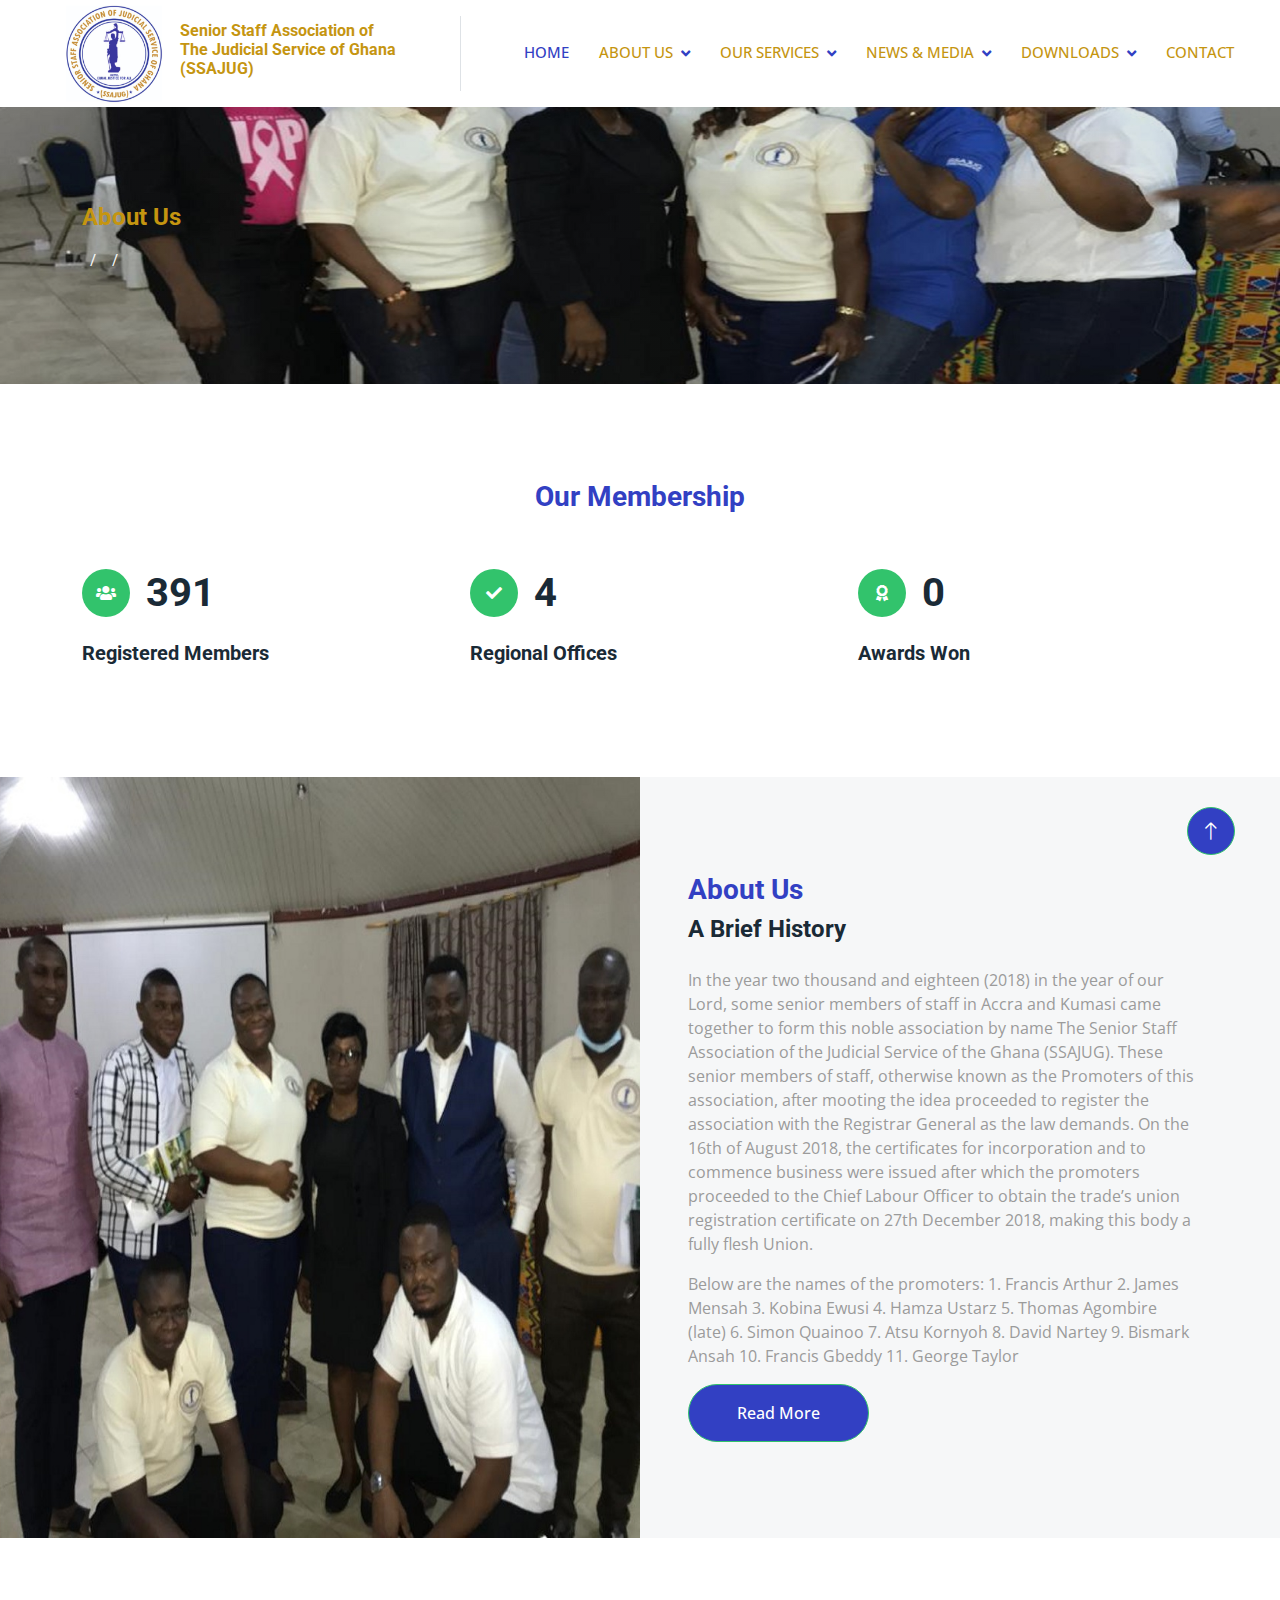
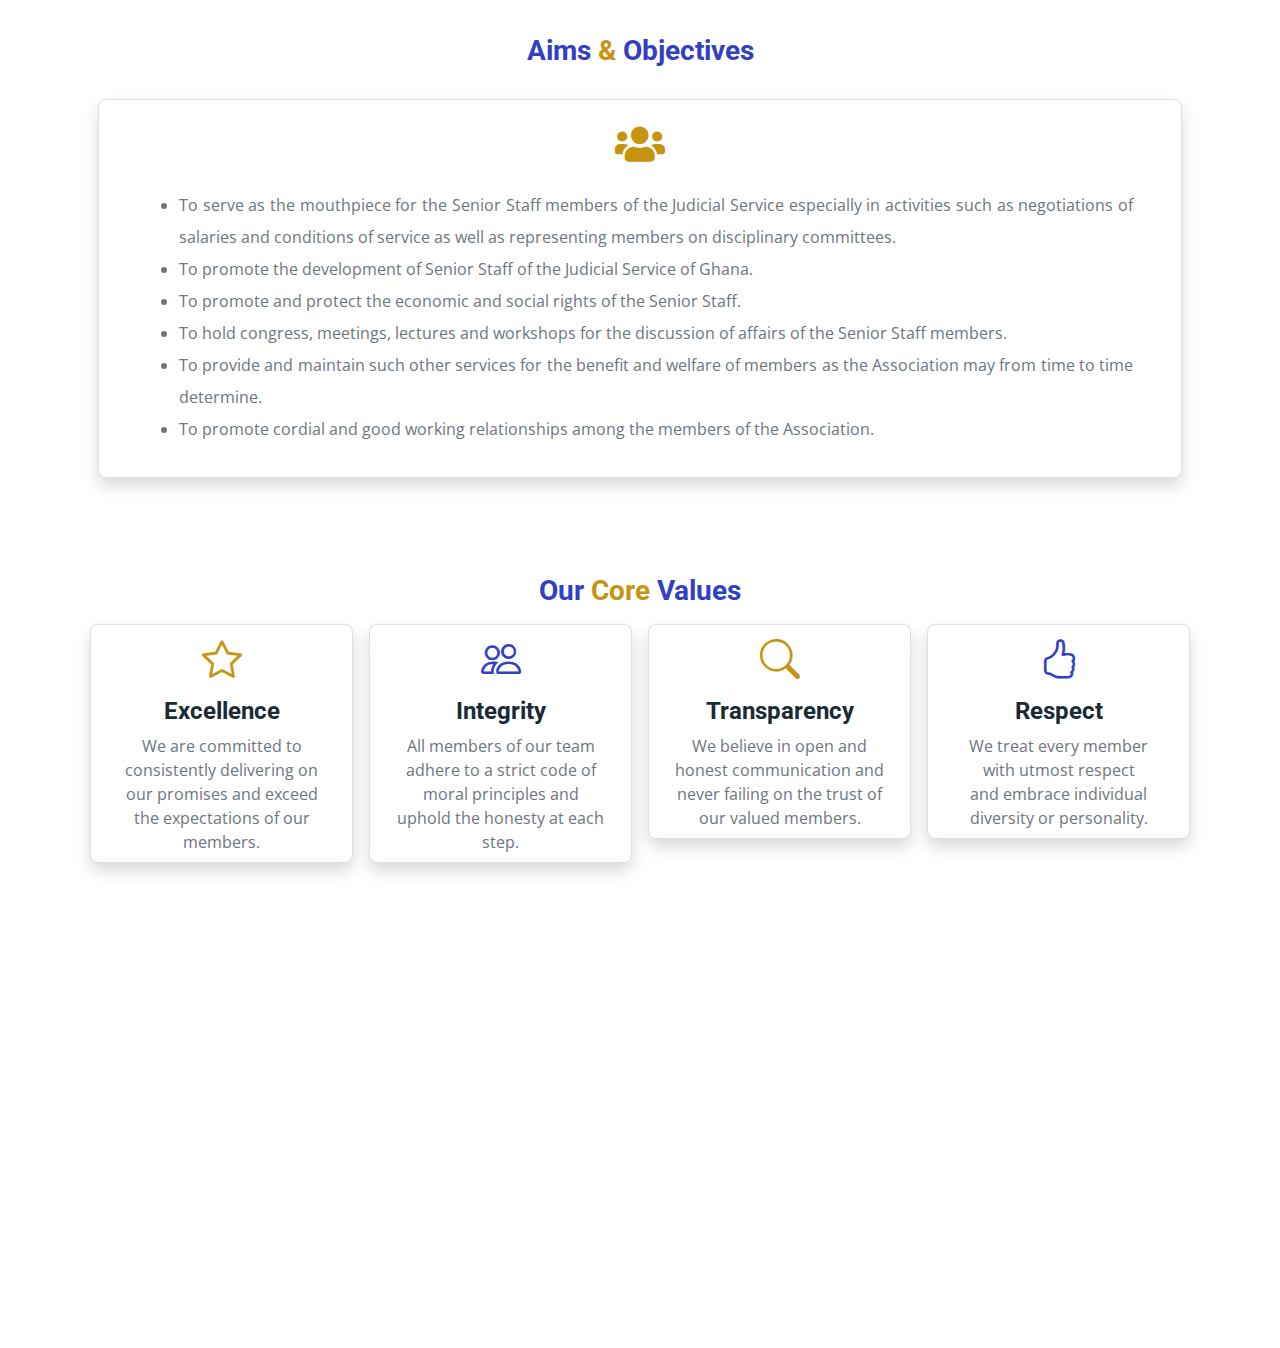
==== commit bacd39f2: "updated about page and added aims and obj" ====
--- a/about.html
+++ b/about.html
@@ -1,395 +1,395 @@
-<!DOCTYPE html>
-<html lang="en">
-
-<head>
-    <meta charset="utf-8">
-    <title>::SSAJUG - Progress</title>
-    <meta content="width=device-width, initial-scale=1.0" name="viewport">
-    <meta content="" name="keywords">
-    <meta content="" name="description">
-
-    <!-- Favicon -->
-    <link href="img/favicon.ico" rel="icon">
-
-    <!-- Google Web Fonts -->
-    <link rel="preconnect" href="https://fonts.googleapis.com">
-    <link rel="preconnect" href="https://fonts.gstatic.com" crossorigin>
-    <link href="https://fonts.googleapis.com/css2?family=Open+Sans:wght@400;500&family=Roboto:wght@500;700;900&display=swap" rel="stylesheet"> 
-
-    <!-- Icon Font Stylesheet -->
-    <link href="https://cdnjs.cloudflare.com/ajax/libs/font-awesome/5.10.0/css/all.min.css" rel="stylesheet">
-    <link href="https://cdn.jsdelivr.net/npm/bootstrap-icons@1.4.1/font/bootstrap-icons.css" rel="stylesheet">
-
-    <!-- Libraries Stylesheet -->
-    <link href="lib/animate/animate.min.css" rel="stylesheet">
-    <link href="lib/owlcarousel/assets/owl.carousel.min.css" rel="stylesheet">
-    <link href="lib/lightbox/css/lightbox.min.css" rel="stylesheet">
-
-    <!-- Customized Bootstrap Stylesheet -->
-    <link href="css/bootstrap.min.css" rel="stylesheet">
-
-    <!-- Template Stylesheet -->
-    <link href="css/style.css" rel="stylesheet">
-</head>
-
-<body>
-    <!-- Spinner Start -->
-    <div id="spinner" class="show bg-white position-fixed translate-middle w-100 vh-100 top-50 start-50 d-flex align-items-center justify-content-center">
-        <div class="spinner-border text-primary" style="width: 3rem; height: 3rem;" role="status">
-            <span class="sr-only">Loading...</span>
-        </div>
-    </div>
-    
-
-
-    <!-- Navbar Start -->
-    <nav class="navbar navbar-expand-lg bg-white navbar-light sticky-top p-3">
-        <a href="index.html" class="navbar-brand d-flex align-items-center justify-content-start border-end px-4 px-lg-5">
-            <img src="img/IMG-20220708-WA0037.jpg" width="100px" >
-            <h6 class=" text px-3 yellow-color">Senior Staff Association of<br>The Judicial Service of Ghana <br> (SSAJUG)</h6>
-        </a>
-        <button type="button" class="navbar-toggler me-4" data-bs-toggle="collapse" data-bs-target="#navbarCollapse">
-            <span class="navbar-toggler-icon"></span>
-        </button>
-        <div class="collapse navbar-collapse" id="navbarCollapse">
-            <div class="navbar-nav ms-auto p-4 p-lg-0">
-                <a href="index.html" class="nav-item nav-link active">Home</a>                
-                <div class="nav-item dropdown">
-                    <a href="about.html" class="nav-link dropdown-toggle" data-bs-toggle="dropdown">About Us</a>
-                    <div class="dropdown-menu bg-light m-0">
-                        <a href="#history" class="dropdown-item">Our History</a>                        
-                        <a href="about.html" class="dropdown-item">Aims and Objectives</a>
-                        <a href="#values" class="dropdown-item">Our Core Values</a>
-                        <a href="team.html" class="dropdown-item">Our Executives</a>
-                    </div>
-                </div>
-
-                <div class="nav-item dropdown">
-                  <a href="#" class="nav-link dropdown-toggle" data-bs-toggle="dropdown"> Our Services</a>  
-                   <div class="dropdown-menu bg-light m-0">
-                    <a href="https://members.petratrust.com/" target="_blank" class="dropdown-item">Investment Policy</a>
-                    <a href=".html" class="dropdown-item">Health Policy</a>
-                   
-                    
-                   </div>
-                </div>
-
-                <div class="nav-item dropdown">
-                    <a href="#" class="nav-link dropdown-toggle" data-bs-toggle="dropdown"> News & Media</a>
-                    <div class="dropdown-menu bg-light m-0">
-                        <a href="news.html" class="dropdown-item">News</a>
-                        <a href="press_release.html" class="dropdown-item">Press Release</a>
-                        <a href="announcements.html" class="dropdown-item">Announcements</a>
-                        <a href="videos.html" class="dropdown-item">Videos</a>
-                        <a href="photos.html" class="dropdown-item">Photo Gallery</a>
-                        
-                    </div>
-                </div>
-
-                <div class="nav-item dropdown">
-                    <a href="#" class="nav-link dropdown-toggle" data-bs-toggle="dropdown"> Downloads</a>
-                    <div class="dropdown-menu bg-light m-0">                       
-                        <a href="doc/SSAJUG CONSTITUTION 2.pdf" target="_blank" class="dropdown-item">Our Constitution</a>
-                        <a href="doc/Formation of SSAJUG.pdf" target="_blank" class="dropdown-item">Brief History of SSAJUG</a>
-                        <a href="doc/regform.jpg" target="_blank" class="dropdown-item">Membership Registration Form</a>
-                        <a href="doc/Codeofethics.pdf" target="_blank" class="dropdown-item">Code of Ethics</a> 
-                    </div>
-                </div>
-                                
-                <a href="contact.html" class="nav-item nav-link">Contact</a>
-            </div>
-           <!--  <a href="" class="btn btn-primary rounded-0 py-4 px-lg-5 d-none d-lg-block">Get A Quote<i class="fa fa-arrow-right ms-3"></i></a> -->
-        </div>
-    </nav>
-    <!-- Navbar End -->
-
-
-    <!-- Page Header Start -->
-    <div class="container-fluid page-header py-5 mb-5">
-        <div class="container py-5">
-            <h4 class="display yellow-color mb-3 animated slideInDown">About Us</h4>
-            <nav aria-label="breadcrumb animated slideInDown">
-                <ol class="breadcrumb">
-                    <li class="breadcrumb-item"><a class="text-white" href="#"></a></li>
-                    <li class="breadcrumb-item"><a class="text-white" href="#"></a></li>
-                    <li class="breadcrumb-item text-white active" aria-current="page"></li>
-                </ol>
-            </nav>
-        </div>
-    </div>
-    <!-- Page Header End -->
-
-
-    <!-- Feature Start -->
-    <div class="container-xxl py-5">
-        <div class="container">         
-            <div class="row g-5">
-                <h3 class="text-center blue-color" > Our Membership</h3> 
-                <div class="col-md-6 col-lg-4 wow fadeIn" data-wow-delay="0.1s">
-                    <div class="d-flex align-items-center mb-4">
-                        <div class="btn-lg-square bg-primary rounded-circle me-3">
-                            <i class="fa fa-users text-white"></i>
-                        </div>
-                        <h1 class="mb-0" data-toggle="counter-up"> 1100 </h1>
-                    </div>
-                    <h5 class="mb-3">Registered Members</h5>
-                    <!-- <span>Tempor erat elitr rebum at clita. Diam dolor diam ipsum sit</span> -->
-                </div>
-                <div class="col-md-6 col-lg-4 wow fadeIn" data-wow-delay="0.3s">
-                    <div class="d-flex align-items-center mb-4">
-                        <div class="btn-lg-square bg-primary rounded-circle me-3">
-                            <i class="fa fa-check text-white"></i>
-                        </div>
-                        <h1 class="mb-0" data-toggle="counter-up"> 10 </h1>
-                    </div>
-                    <h5 class="mb-3">Regional Offices</h5>
-                    <!-- <span>Tempor erat elitr rebum at clita. Diam dolor diam ipsum sit</span> -->
-                </div>
-                <div class="col-md-6 col-lg-4 wow fadeIn" data-wow-delay="0.5s">
-                    <div class="d-flex align-items-center mb-4">
-                        <div class="btn-lg-square bg-primary rounded-circle me-3">
-                            <i class="fa fa-award text-white"></i>
-                        </div>
-                        <h1 class="mb-0" data-toggle="counter-up"> 1 </h1>
-                    </div>
-                    <h5 class="mb-3">Awards Won</h5>
-                    <!-- <span>Tempor erat elitr rebum at clita. Diam dolor diam ipsum sit</span> -->
-                </div>
-                
-            </div>
-        </div>
-    </div>
-    <!-- Feature Start -->
-    
-
-    <!-- About Start -->
-    <div class="container-fluid bg-light overflow-hidden my-5 px-lg-0">
-        <div class="container about px-lg-0">
-            <div class="row g-0 mx-lg-0">
-                <div class="col-lg-6 ps-lg-0 wow fadeIn" data-wow-delay="0.1s" style="min-height: 400px;">
-                    <div class="position-relative h-100">
-                        <img class="position-absolute img-fluid w-100 h-100" src="img/about.jpg" style="object-fit: cover;" alt="">
-                    </div>
-                </div>
-                <div class="col-lg-6 about-text py-5 wow fadeIn" data-wow-delay="0.5s" id="history">
-                    <div class="p-lg-5 pe-lg-0">
-                        <h3 class="blue-color">About Us</h3>
-                        <h4 class="mb-4"> A Brief History </h4>
-                        <p>In the year two thousand and eighteen (2018) in the year of our Lord, some
-                            senior members of staff in Accra and Kumasi came together to form this noble
-                            association by name The Senior Staff Association of the Judicial Service of the
-                            Ghana (SSAJUG). These senior members of staff, otherwise known as the
-                            Promoters of this association, after mooting the idea proceeded to register the
-                            association with the Registrar General as the law demands. On the 16th of August
-                            2018, the certificates for incorporation and to commence business were issued
-                            after which the promoters proceeded to the Chief Labour Officer to obtain the
-                            trade’s union registration certificate on 27th December 2018, making this body a
-                            fully flesh Union.</p>
-
-                            <p>Below are the names of the promoters:
-                                1. Francis Arthur
-                                2. James Mensah
-                                3. Kobina Ewusi
-                                4. Hamza Ustarz
-                                5. Thomas Agombire (late)
-                                6. Simon Quainoo
-                                7. Atsu Kornyoh
-                                8. David Nartey
-                                9. Bismark Ansah
-                                10. Francis Gbeddy
-                                11. George Taylor</p>
-
-                                <a href="about.html" class="btn btn-primary rounded-pill py-3 px-5 animated slideInLeft" style="background-color: #3240c3;">Read More</a>
-                    </div>
-                </div>
-            </div>
-        </div>
-    </div>
-    <!-- About End -->
-
-
-         <!--our values-->
-         <section">
-            <div class="container">
-                <h3 class="text-center pt-5 mb-3 blue-color" id="values">Aims <span class="yellow-color "> & </span> Objectives  </h3>
-                <div class="row gx-4 gx-lg-5">
-                    <div class="card-group mt-3">
-                        <div class="col-lg col-md-6 text-center">
-                            <div class="card shadow py-2 mx-3" >
-                                <div class="mt-0">
-                                    <div class="mb-4 pt-3"><i class="fa fa-users fs-1 yellow-color" ></i></div>
-                                    <!-- <h3 class="py-3">Aims and Objectives</h3> -->
-                                    <ul class="text-muted mb-4 lh-lg list-mission mx-5">
-                                       <li> To serve as the mouthpiece for the Senior Staff members of the Judicial Service especially in activities such as
-                                            negotiations of salaries and conditions of service as well as representing members on disciplinary committees.  </li>
-                                       <li> To promote the development of Senior Staff of the Judicial Service of Ghana. </li>
-                                       <li>	To promote and protect the economic and social rights of the Senior Staff.</li>
-                                       <li> To hold congress, meetings, lectures and workshops for the discussion of affairs of the Senior Staff members. </li>
-                                       <li> To provide and maintain such other services for the benefit and welfare of members as the Association may from time to time determine.</li>
-                                       <li> To promote cordial and good working relationships among the members of the Association.  </li>
-
-                                    </ul>
-                                </div>
-                            </div>                          
-                        </div>
-
-                        <!-- <div class="col-lg-6 col-md-6 text-center">
-                            <div class="card shadow py-3">
-                                <div class="mt-2">
-                                    <div class="mb-2"><i class="fa fa-low-vision fs-1 blue-color"></i></div>
-                                    <h3 class="">Vision</h3>
-                                    <ul class="text-muted py-4 lh-lg list-mission mx-5">
-                                        <li> To promote the vision of this association on the principles of equity, equality, probity and accountability. </li>
-                                        <li> To promote good relationship, respect for one another and the wellbeing of members in and after end of service. </li>
-                                        <li> To fight for a good course in the areas of compensations, allowances and exit benefit (pension). </li>
-                                        <li> To establish physical structures or assets like, offices, hotels, quarters, conference halls, welfare buses, etc. </li>
-                                        <li>To establish a credit union scheme to aid members in securing soft loans for projects and others.</li>
-                                    </ul>
-                                </div>
-                            </div>                          
-                        </div> -->
-                          
-                                            
-                    </div> 
-
-                </div>
-                <!--our values-->
-                <div class=" py-5">
-                <h3 class="text-center mt-5 mb-3 blue-color" id="values">Our <span class="yellow-color "> Core </span> Values  </h3>
-                <div class="row gx-4 gx-lg-5">
-                    <div class="card-group">
-                        <div class="col-lg-3 col-md-6 text-center ">
-                            <div class="card shadow mx-2">
-                                <div class="mt-1 mb-2">
-                                    <div class="mb-2"><i class="bi bi-star fs-1 yellow-color "></i></div>
-                                    <h3 class="h4 mb-2">Excellence</h3>
-                                    <p class="text-muted mb-0 px-4">We are committed to consistently delivering on our promises and exceed the expectations of our members. </p>
-                                </div>
-                            </div>                       
-                        </div>
-                        <div class="col-lg-3 col-md-6 text-center ">
-                            <div class="card shadow mx-2">
-                                <div class="mt-1 mb-2">
-                                    <div class="mb-2"><i class=" bi bi-people fs-1 blue-color "></i></div>
-                                    <h3 class="h4 mb-2">Integrity</h3>
-                                    <p class="text-muted mb-0 px-4">All members of our team adhere to a strict code of moral principles and uphold the honesty at each step.</p>
-                                </div>
-                            </div>                       
-                        </div>
-                        <div class="col-lg-3 col-md-6 text-center ">
-                            <div class="card shadow mx-2">
-                                <div class="mt-1 mb-2">
-                                    <div class="mb-2"><i class="bi-search fs-1 yellow-color "></i></div>
-                                    <h3 class="h4 mb-2">Transparency</h3>
-                                    <p class="text-muted mb-0 px-4"> We believe in open and honest communication and never failing on the trust of our valued members.</p>
-                                </div>
-                            </div>
-                           
-                        </div>
-                        <div class="col-lg-3 col-md-6 text-center">
-                            <div class="card shadow mx-2">
-                                <div class="mt-1 mb-2">
-                                    <div class="mb-2"><i class="bi bi-hand-thumbs-up fs-1 blue-color "></i></div>
-                                    <h3 class="h4 mb-2 ">Respect</h3>
-                                    <p class="text-muted mb-0 px-4">We treat every member <br> with utmost respect <br> and embrace individual <br> diversity or personality.</p>
-                                </div>
-                            </div>
-                           
-                        </div>
-                    </div>   
-                   </div>
-                </div>
-            </div>
-        </section>
-        <!--end our values-->
-    
-        
-
-    <!-- Footer Start -->
-    <div class="container-fluid bg-dark text-body footer mt-5 pt-5 wow fadeIn" data-wow-delay="0.1s">
-        <div class="container py-2">
-            <div class="row g-5">
-                <div class="col-lg-3 col-md-6">
-                    <a href="#" class="navbar-brand d-flex align-items-center justify-content-center px-lg-5">
-                   
-                    <h2 class=" px-3 yellow-color" > SSAJUG </h2>
-                    </a>
-                    <p class=" mt-1" > The association seek to promote the principle of equity, equality,
-                  probity, accountability and respect for one another to promote our
-                 relationship and wellbeing.</p>          
-                </div>
-               
-                <div class="col-lg-3 col-md-6">
-                    <h5 class=" mb-4 yellow-color">Quick Links</h5>
-                    <a class="btn btn-link" href="#about.html">About Us</a>
-                    <a class="btn btn-link" href="contact.html">Contact Us</a>
-                    <a class="btn btn-link" href="#services">Our Services</a>
-                    <a class="btn btn-link" href="#news" >News & Media</a>
-                    <a class="btn btn-link" href="https://www.gogpayslip.com/index.php?action=login"  target="_blank">Payslip Portal</a>
-                </div>
-
-                <div class="col-lg-3 col-md-6">
-                    <h5 class=" mb-4 yellow-color"> Downloads </h5>
-                    <a class="btn btn-link" href="doc/SSAJUG CONSTITUTION 2.pdf" target="_blank">Our Constitution</a>
-                    <a class="btn btn-link" href="doc/Formation of SSAJUG.pdf" target="_blank">Our History</a>
-                    <a class="btn btn-link" href="doc/regform.jpg" target="_blank">Membership Form</a>
-                    <a class="btn btn-link" href="doc/Codeofethics.pdf" target="_blank" class="dropdown-item">Code of Ethics</a> 
-                                        
-                   
-                </div>
-
-                <div class="col-lg-3 col-md-6">
-                    <h5 class="mb-4 yellow-color" > Contact Us</h5>
-                    <p class="mb-2"><i class="fa fa-map-marker-alt me-3"></i>P.O. Box GP 119, Accra</p>
-                    <p class="mb-2"><i class="fa fa-phone-alt me-3"></i>( +233) 0302-666 671 </p>
-                    <p class="mb-2"><i class="fa fa-envelope me-3"></i>info@ssajug.org</p>
-                    <h5 class=" mb-2 py-3 yellow-color"> Follow  SSAJUG</h5>
-                    <div class="d-flex pt-1">
-                        <a class="btn btn-square btn-outline-light btn-social" href=""><i class="fab fa-twitter"></i></a>
-                        <a class="btn btn-square btn-outline-light btn-social" href=""><i class="fab fa-facebook-f"></i></a>
-                        <a class="btn btn-square btn-outline-light btn-social" href=""><i class="fab fa-youtube"></i></a>
-                        <a class="btn btn-square btn-outline-light btn-social" href=""><i class="fab fa-linkedin-in"></i></a>
-                    </div>
-                </div>
-                
-                
-            </div>
-        </div>
-        <div class="container">
-            <div class="copyright">
-                <div class="row">
-                    <!-- <div class=" mb-3 mb-md-0"> -->
-                        <div class="col-md-6 text-center text-md-start mb-3 mb-md-0">
-                        Copyright &copy 2022 | <a href="#"><span class="yellow-color"> SSAJUG - Progress </span> </a> | Email: info@ssajug.org
-                    </div>
-                    <div class="col-md-6 text-center text-md-end">
-                        <!--/*** This template is free as long as you keep the footer author’s credit link/attribution link/backlink. If you'd like to use the template without the footer author’s credit link/attribution link/backlink, you can purchase the Credit Removal License from "https://htmlcodex.com/credit-removal". Thank you for your support. ***/-->
-                        Designed By <a href="https://htmlcodex.com" target="_blank">HTML Codex</a>
-                    </div>
-                </div>
-            </div>
-        </div>
-    </div>
-    <!-- Footer End -->
-
-
-    <!-- Back to Top -->
-    <a href="#" class="btn btn-lg btn-primary btn-lg-square rounded-circle back-to-top"><i class="bi bi-arrow-up"></i></a>
-
-
-    <!-- JavaScript Libraries -->
-    <script src="https://code.jquery.com/jquery-3.4.1.min.js"></script>
-    <script src="https://cdn.jsdelivr.net/npm/bootstrap@5.0.0/dist/js/bootstrap.bundle.min.js"></script>
-    <script src="lib/wow/wow.min.js"></script>
-    <script src="lib/easing/easing.min.js"></script>
-    <script src="lib/waypoints/waypoints.min.js"></script>
-    <script src="lib/counterup/counterup.min.js"></script>
-    <script src="lib/owlcarousel/owl.carousel.min.js"></script>
-    <script src="lib/isotope/isotope.pkgd.min.js"></script>
-    <script src="lib/lightbox/js/lightbox.min.js"></script>
-
-    <!-- Template Javascript -->
-    <script src="js/main.js"></script>
-</body>
-
+<!DOCTYPE html>
+<html lang="en">
+
+<head>
+    <meta charset="utf-8">
+    <title>::SSAJUG - Progress</title>
+    <meta content="width=device-width, initial-scale=1.0" name="viewport">
+    <meta content="" name="keywords">
+    <meta content="" name="description">
+
+    <!-- Favicon -->
+    <link href="img/favicon.ico" rel="icon">
+
+    <!-- Google Web Fonts -->
+    <link rel="preconnect" href="https://fonts.googleapis.com">
+    <link rel="preconnect" href="https://fonts.gstatic.com" crossorigin>
+    <link href="https://fonts.googleapis.com/css2?family=Open+Sans:wght@400;500&family=Roboto:wght@500;700;900&display=swap" rel="stylesheet"> 
+
+    <!-- Icon Font Stylesheet -->
+    <link href="https://cdnjs.cloudflare.com/ajax/libs/font-awesome/5.10.0/css/all.min.css" rel="stylesheet">
+    <link href="https://cdn.jsdelivr.net/npm/bootstrap-icons@1.4.1/font/bootstrap-icons.css" rel="stylesheet">
+
+    <!-- Libraries Stylesheet -->
+    <link href="lib/animate/animate.min.css" rel="stylesheet">
+    <link href="lib/owlcarousel/assets/owl.carousel.min.css" rel="stylesheet">
+    <link href="lib/lightbox/css/lightbox.min.css" rel="stylesheet">
+
+    <!-- Customized Bootstrap Stylesheet -->
+    <link href="css/bootstrap.min.css" rel="stylesheet">
+
+    <!-- Template Stylesheet -->
+    <link href="css/style.css" rel="stylesheet">
+</head>
+
+<body>
+    <!-- Spinner Start -->
+    <div id="spinner" class="show bg-white position-fixed translate-middle w-100 vh-100 top-50 start-50 d-flex align-items-center justify-content-center">
+        <div class="spinner-border text-primary" style="width: 3rem; height: 3rem;" role="status">
+            <span class="sr-only">Loading...</span>
+        </div>
+    </div>
+    
+
+
+    <!-- Navbar Start -->
+    <nav class="navbar navbar-expand-lg bg-white navbar-light sticky-top p-3">
+        <a href="index.html" class="navbar-brand d-flex align-items-center justify-content-start border-end px-4 px-lg-5">
+            <img src="img/IMG-20220708-WA0037.jpg" width="100px" >
+            <h6 class=" text px-3 yellow-color">Senior Staff Association of<br>The Judicial Service of Ghana <br> (SSAJUG)</h6>
+        </a>
+        <button type="button" class="navbar-toggler me-4" data-bs-toggle="collapse" data-bs-target="#navbarCollapse">
+            <span class="navbar-toggler-icon"></span>
+        </button>
+        <div class="collapse navbar-collapse" id="navbarCollapse">
+            <div class="navbar-nav ms-auto p-4 p-lg-0">
+                <a href="index.html" class="nav-item nav-link active">Home</a>                
+                <div class="nav-item dropdown">
+                    <a href="about.html" class="nav-link dropdown-toggle" data-bs-toggle="dropdown">About Us</a>
+                    <div class="dropdown-menu bg-light m-0">
+                        <a href="#history" class="dropdown-item">Our History</a>                        
+                        <a href="about.html" class="dropdown-item">Aims and Objectives</a>
+                        <a href="#values" class="dropdown-item">Our Core Values</a>
+                        <a href="team.html" class="dropdown-item">Our Executives</a>
+                    </div>
+                </div>
+
+                <div class="nav-item dropdown">
+                  <a href="#" class="nav-link dropdown-toggle" data-bs-toggle="dropdown"> Our Services</a>  
+                   <div class="dropdown-menu bg-light m-0">
+                    <a href="https://members.petratrust.com/" target="_blank" class="dropdown-item">Investment Policy</a>
+                    <a href=".html" class="dropdown-item">Health Policy</a>
+                   
+                    
+                   </div>
+                </div>
+
+                <div class="nav-item dropdown">
+                    <a href="#" class="nav-link dropdown-toggle" data-bs-toggle="dropdown"> News & Media</a>
+                    <div class="dropdown-menu bg-light m-0">
+                        <a href="news.html" class="dropdown-item">News</a>
+                        <a href="press_release.html" class="dropdown-item">Press Release</a>
+                        <a href="announcements.html" class="dropdown-item">Announcements</a>
+                        <a href="videos.html" class="dropdown-item">Videos</a>
+                        <a href="photos.html" class="dropdown-item">Photo Gallery</a>
+                        
+                    </div>
+                </div>
+
+                <div class="nav-item dropdown">
+                    <a href="#" class="nav-link dropdown-toggle" data-bs-toggle="dropdown"> Downloads</a>
+                    <div class="dropdown-menu bg-light m-0">                       
+                        <a href="doc/SSAJUG CONSTITUTION 2.pdf" target="_blank" class="dropdown-item">Our Constitution</a>
+                        <a href="doc/Formation of SSAJUG.pdf" target="_blank" class="dropdown-item">Brief History of SSAJUG</a>
+                        <a href="doc/regform.jpg" target="_blank" class="dropdown-item">Membership Registration Form</a>
+                        <a href="doc/Codeofethics.pdf" target="_blank" class="dropdown-item">Code of Ethics</a> 
+                    </div>
+                </div>
+                                
+                <a href="contact.html" class="nav-item nav-link">Contact</a>
+            </div>
+           <!--  <a href="" class="btn btn-primary rounded-0 py-4 px-lg-5 d-none d-lg-block">Get A Quote<i class="fa fa-arrow-right ms-3"></i></a> -->
+        </div>
+    </nav>
+    <!-- Navbar End -->
+
+
+    <!-- Page Header Start -->
+    <div class="container-fluid page-header py-5 mb-5">
+        <div class="container py-5">
+            <h4 class="display yellow-color mb-3 animated slideInDown">About Us</h4>
+            <nav aria-label="breadcrumb animated slideInDown">
+                <ol class="breadcrumb">
+                    <li class="breadcrumb-item"><a class="text-white" href="#"></a></li>
+                    <li class="breadcrumb-item"><a class="text-white" href="#"></a></li>
+                    <li class="breadcrumb-item text-white active" aria-current="page"></li>
+                </ol>
+            </nav>
+        </div>
+    </div>
+    <!-- Page Header End -->
+
+
+    <!-- Feature Start -->
+    <div class="container-xxl py-5">
+        <div class="container">         
+            <div class="row g-5">
+                <h3 class="text-center blue-color" > Our Membership</h3> 
+                <div class="col-md-6 col-lg-4 wow fadeIn" data-wow-delay="0.1s">
+                    <div class="d-flex align-items-center mb-4">
+                        <div class="btn-lg-square bg-primary rounded-circle me-3">
+                            <i class="fa fa-users text-white"></i>
+                        </div>
+                        <h1 class="mb-0" data-toggle="counter-up"> 1100 </h1>
+                    </div>
+                    <h5 class="mb-3">Registered Members</h5>
+                    <!-- <span>Tempor erat elitr rebum at clita. Diam dolor diam ipsum sit</span> -->
+                </div>
+                <div class="col-md-6 col-lg-4 wow fadeIn" data-wow-delay="0.3s">
+                    <div class="d-flex align-items-center mb-4">
+                        <div class="btn-lg-square bg-primary rounded-circle me-3">
+                            <i class="fa fa-check text-white"></i>
+                        </div>
+                        <h1 class="mb-0" data-toggle="counter-up"> 10 </h1>
+                    </div>
+                    <h5 class="mb-3">Regional Offices</h5>
+                    <!-- <span>Tempor erat elitr rebum at clita. Diam dolor diam ipsum sit</span> -->
+                </div>
+                <div class="col-md-6 col-lg-4 wow fadeIn" data-wow-delay="0.5s">
+                    <div class="d-flex align-items-center mb-4">
+                        <div class="btn-lg-square bg-primary rounded-circle me-3">
+                            <i class="fa fa-award text-white"></i>
+                        </div>
+                        <h1 class="mb-0" data-toggle="counter-up"> 1 </h1>
+                    </div>
+                    <h5 class="mb-3">Awards Won</h5>
+                    <!-- <span>Tempor erat elitr rebum at clita. Diam dolor diam ipsum sit</span> -->
+                </div>
+                
+            </div>
+        </div>
+    </div>
+    <!-- Feature Start -->
+    
+
+    <!-- About Start -->
+    <div class="container-fluid bg-light overflow-hidden my-5 px-lg-0">
+        <div class="container about px-lg-0">
+            <div class="row g-0 mx-lg-0">
+                <div class="col-lg-6 ps-lg-0 wow fadeIn" data-wow-delay="0.1s" style="min-height: 400px;">
+                    <div class="position-relative h-100">
+                        <img class="position-absolute img-fluid w-100 h-100" src="img/about.jpg" style="object-fit: cover;" alt="">
+                    </div>
+                </div>
+                <div class="col-lg-6 about-text py-5 wow fadeIn" data-wow-delay="0.5s" id="history">
+                    <div class="p-lg-5 pe-lg-0">
+                        <h3 class="blue-color">About Us</h3>
+                        <h4 class="mb-4"> A Brief History </h4>
+                        <p>In the year two thousand and eighteen (2018) in the year of our Lord, some
+                            senior members of staff in Accra and Kumasi came together to form this noble
+                            association by name The Senior Staff Association of the Judicial Service of the
+                            Ghana (SSAJUG). These senior members of staff, otherwise known as the
+                            Promoters of this association, after mooting the idea proceeded to register the
+                            association with the Registrar General as the law demands. On the 16th of August
+                            2018, the certificates for incorporation and to commence business were issued
+                            after which the promoters proceeded to the Chief Labour Officer to obtain the
+                            trade’s union registration certificate on 27th December 2018, making this body a
+                            fully flesh Union.</p>
+
+                            <p>Below are the names of the promoters:
+                                1. Francis Arthur
+                                2. James Mensah
+                                3. Kobina Ewusi
+                                4. Hamza Ustarz
+                                5. Thomas Agombire (late)
+                                6. Simon Quainoo
+                                7. Atsu Kornyoh
+                                8. David Nartey
+                                9. Bismark Ansah
+                                10. Francis Gbeddy
+                                11. George Taylor</p>
+
+                                <a href="about.html" class="btn btn-primary rounded-pill py-3 px-5 animated slideInLeft" style="background-color: #3240c3;">Read More</a>
+                    </div>
+                </div>
+            </div>
+        </div>
+    </div>
+    <!-- About End -->
+
+
+         <!--our values-->
+         <section">
+            <div class="container">
+                <h3 class="text-center pt-5 mb-3 blue-color" id="values">Aims <span class="yellow-color "> & </span> Objectives  </h3>
+                <div class="row gx-4 gx-lg-5">
+                    <div class="card-group mt-3">
+                        <div class="col-lg col-md-6 text-center">
+                            <div class="card shadow py-2 mx-3" >
+                                <div class="mt-0">
+                                    <div class="mb-4 pt-3"><i class="fa fa-users fs-1 yellow-color" ></i></div>
+                                    <!-- <h3 class="py-3">Aims and Objectives</h3> -->
+                                    <ul class="text-muted mb-4 lh-lg list-mission mx-5">
+                                       <li> To serve as the mouthpiece for the Senior Staff members of the Judicial Service especially in activities such as
+                                            negotiations of salaries and conditions of service as well as representing members on disciplinary committees.  </li>
+                                       <li> To promote the development of Senior Staff of the Judicial Service of Ghana. </li>
+                                       <li>	To promote and protect the economic and social rights of the Senior Staff.</li>
+                                       <li> To hold congress, meetings, lectures and workshops for the discussion of affairs of the Senior Staff members. </li>
+                                       <li> To provide and maintain such other services for the benefit and welfare of members as the Association may from time to time determine.</li>
+                                       <li> To promote cordial and good working relationships among the members of the Association.  </li>
+
+                                    </ul>
+                                </div>
+                            </div>                          
+                        </div>
+
+                        <!-- <div class="col-lg-6 col-md-6 text-center">
+                            <div class="card shadow py-3">
+                                <div class="mt-2">
+                                    <div class="mb-2"><i class="fa fa-low-vision fs-1 blue-color"></i></div>
+                                    <h3 class="">Vision</h3>
+                                    <ul class="text-muted py-4 lh-lg list-mission mx-5">
+                                        <li> To promote the vision of this association on the principles of equity, equality, probity and accountability. </li>
+                                        <li> To promote good relationship, respect for one another and the wellbeing of members in and after end of service. </li>
+                                        <li> To fight for a good course in the areas of compensations, allowances and exit benefit (pension). </li>
+                                        <li> To establish physical structures or assets like, offices, hotels, quarters, conference halls, welfare buses, etc. </li>
+                                        <li>To establish a credit union scheme to aid members in securing soft loans for projects and others.</li>
+                                    </ul>
+                                </div>
+                            </div>                          
+                        </div> -->
+                          
+                                            
+                    </div> 
+
+                </div>
+                <!--our values-->
+                <div class=" py-5">
+                <h3 class="text-center mt-5 mb-3 blue-color" id="values">Our <span class="yellow-color "> Core </span> Values  </h3>
+                <div class="row gx-4 gx-lg-5">
+                    <div class="card-group">
+                        <div class="col-lg-3 col-md-6 text-center ">
+                            <div class="card shadow mx-2">
+                                <div class="mt-1 mb-2">
+                                    <div class="mb-2"><i class="bi bi-star fs-1 yellow-color "></i></div>
+                                    <h3 class="h4 mb-2">Excellence</h3>
+                                    <p class="text-muted mb-0 px-4">We are committed to consistently delivering on our promises and exceed the expectations of our members. </p>
+                                </div>
+                            </div>                       
+                        </div>
+                        <div class="col-lg-3 col-md-6 text-center ">
+                            <div class="card shadow mx-2">
+                                <div class="mt-1 mb-2">
+                                    <div class="mb-2"><i class=" bi bi-people fs-1 blue-color "></i></div>
+                                    <h3 class="h4 mb-2">Integrity</h3>
+                                    <p class="text-muted mb-0 px-4">All members of our team adhere to a strict code of moral principles and uphold the honesty at each step.</p>
+                                </div>
+                            </div>                       
+                        </div>
+                        <div class="col-lg-3 col-md-6 text-center ">
+                            <div class="card shadow mx-2">
+                                <div class="mt-1 mb-2">
+                                    <div class="mb-2"><i class="bi-search fs-1 yellow-color "></i></div>
+                                    <h3 class="h4 mb-2">Transparency</h3>
+                                    <p class="text-muted mb-0 px-4"> We believe in open and honest communication and never failing on the trust of our valued members.</p>
+                                </div>
+                            </div>
+                           
+                        </div>
+                        <div class="col-lg-3 col-md-6 text-center">
+                            <div class="card shadow mx-2">
+                                <div class="mt-1 mb-2">
+                                    <div class="mb-2"><i class="bi bi-hand-thumbs-up fs-1 blue-color "></i></div>
+                                    <h3 class="h4 mb-2 ">Respect</h3>
+                                    <p class="text-muted mb-0 px-4">We treat every member <br> with utmost respect <br> and embrace individual <br> diversity or personality.</p>
+                                </div>
+                            </div>
+                           
+                        </div>
+                    </div>   
+                   </div>
+                </div>
+            </div>
+        </section>
+        <!--end our values-->
+    
+        
+
+    <!-- Footer Start -->
+    <div class="container-fluid bg-dark text-body footer mt-5 pt-5 wow fadeIn" data-wow-delay="0.1s">
+        <div class="container py-2">
+            <div class="row g-5">
+                <div class="col-lg-3 col-md-6">
+                    <a href="#" class="navbar-brand d-flex align-items-center justify-content-center px-lg-5">
+                   
+                    <h2 class=" px-3 yellow-color" > SSAJUG </h2>
+                    </a>
+                    <p class=" mt-1" > The association seek to promote the principle of equity, equality,
+                  probity, accountability and respect for one another to promote our
+                 relationship and wellbeing.</p>          
+                </div>
+               
+                <div class="col-lg-3 col-md-6">
+                    <h5 class=" mb-4 yellow-color">Quick Links</h5>
+                    <a class="btn btn-link" href="#about.html">About Us</a>
+                    <a class="btn btn-link" href="contact.html">Contact Us</a>
+                    <a class="btn btn-link" href="#services">Our Services</a>
+                    <a class="btn btn-link" href="#news" >News & Media</a>
+                    <a class="btn btn-link" href="https://www.gogpayslip.com/index.php?action=login"  target="_blank">Payslip Portal</a>
+                </div>
+
+                <div class="col-lg-3 col-md-6">
+                    <h5 class=" mb-4 yellow-color"> Downloads </h5>
+                    <a class="btn btn-link" href="doc/SSAJUG CONSTITUTION 2.pdf" target="_blank">Our Constitution</a>
+                    <a class="btn btn-link" href="doc/Formation of SSAJUG.pdf" target="_blank">Our History</a>
+                    <a class="btn btn-link" href="doc/regform.jpg" target="_blank">Membership Form</a>
+                    <a class="btn btn-link" href="doc/Codeofethics.pdf" target="_blank" class="dropdown-item">Code of Ethics</a> 
+                                        
+                   
+                </div>
+
+                <div class="col-lg-3 col-md-6">
+                    <h5 class="mb-4 yellow-color" > Contact Us</h5>
+                    <p class="mb-2"><i class="fa fa-map-marker-alt me-3"></i>P.O. Box GP 119, Accra</p>
+                    <p class="mb-2"><i class="fa fa-phone-alt me-3"></i>( +233) 0302-666 671 </p>
+                    <p class="mb-2"><i class="fa fa-envelope me-3"></i>info@ssajug.org</p>
+                    <h5 class=" mb-2 py-3 yellow-color"> Follow  SSAJUG</h5>
+                    <div class="d-flex pt-1">
+                        <a class="btn btn-square btn-outline-light btn-social" href=""><i class="fab fa-twitter"></i></a>
+                        <a class="btn btn-square btn-outline-light btn-social" href=""><i class="fab fa-facebook-f"></i></a>
+                        <a class="btn btn-square btn-outline-light btn-social" href=""><i class="fab fa-youtube"></i></a>
+                        <a class="btn btn-square btn-outline-light btn-social" href=""><i class="fab fa-linkedin-in"></i></a>
+                    </div>
+                </div>
+                
+                
+            </div>
+        </div>
+        <div class="container">
+            <div class="copyright">
+                <div class="row">
+                    <!-- <div class=" mb-3 mb-md-0"> -->
+                        <div class="col-md-6 text-center text-md-start mb-3 mb-md-0">
+                        Copyright &copy 2022 | <a href="#"><span class="yellow-color"> SSAJUG - Progress </span> </a> | Email: info@ssajug.org
+                    </div>
+                    <div class="col-md-6 text-center text-md-end">
+                        <!--/*** This template is free as long as you keep the footer author’s credit link/attribution link/backlink. If you'd like to use the template without the footer author’s credit link/attribution link/backlink, you can purchase the Credit Removal License from "https://htmlcodex.com/credit-removal". Thank you for your support. ***/-->
+                        Designed By <a href="https://htmlcodex.com" target="_blank">HTML Codex</a>
+                    </div>
+                </div>
+            </div>
+        </div>
+    </div>
+    <!-- Footer End -->
+
+
+    <!-- Back to Top -->
+    <a href="#" class="btn btn-lg btn-primary btn-lg-square rounded-circle back-to-top"><i class="bi bi-arrow-up"></i></a>
+
+
+    <!-- JavaScript Libraries -->
+    <script src="https://code.jquery.com/jquery-3.4.1.min.js"></script>
+    <script src="https://cdn.jsdelivr.net/npm/bootstrap@5.0.0/dist/js/bootstrap.bundle.min.js"></script>
+    <script src="lib/wow/wow.min.js"></script>
+    <script src="lib/easing/easing.min.js"></script>
+    <script src="lib/waypoints/waypoints.min.js"></script>
+    <script src="lib/counterup/counterup.min.js"></script>
+    <script src="lib/owlcarousel/owl.carousel.min.js"></script>
+    <script src="lib/isotope/isotope.pkgd.min.js"></script>
+    <script src="lib/lightbox/js/lightbox.min.js"></script>
+
+    <!-- Template Javascript -->
+    <script src="js/main.js"></script>
+</body>
+
 </html>--- a/css/style.css
+++ b/css/style.css
@@ -1,646 +1,646 @@
-/********** Template CSS **********/
-:root {
-    --primary: #3240c3;
-    --light: #F6F7F8;
-    --dark: #1A2A36;
-    --primary-new: rgb(197, 149, 16)
-    
-    
-}
-
-.fw-medium {
-    font-weight: 200 !important;
-}
-
-.fw-bold {
-    font-weight: 700 !important;
-}
-
-.fw-black {
-    font-weight: 900 !important;
-}
-
-.back-to-top {
-    position: fixed;
-    display: none;
-    right: 45px;
-    bottom: 45px;
-    z-index: 99;
-
-}
-
-
-/*** Spinner ***/
-#spinner {
-    opacity: 0;
-    visibility: hidden;
-    transition: opacity .5s ease-out, visibility 0s linear .5s;
-    z-index: 99999;
-}
-
-#spinner.show {
-    transition: opacity .5s ease-out, visibility 0s linear 0s;
-    visibility: visible;
-    opacity: 1;
-}
-
-
-/*** Button ***/
-.btn {
-    font-weight: 500;
-    transition: .5s;
-}
-
-.btn-primary{
-    color: var(--primary);
-
-}
-
-.btn.btn-primary,
-.btn.btn-outline-primary:hover {
-    
-    color: #FFFFFF;
-    background-color: var(--primary);
-}
-
-.btn-square {
-    width: 38px;
-    height: 38px;
-}
-
-.btn-sm-square {
-    width: 32px;
-    height: 32px;
-}
-
-.btn-lg-square {
-    width: 48px;
-    height: 48px;
-}
-
-.btn-square,
-.btn-sm-square,
-.btn-lg-square {
-    padding: 0;
-    display: flex;
-    align-items: center;
-    justify-content: center;
-    font-weight: normal;
-}
-
-/*** Navbar ***/
-.navbar.sticky-top {
-    top: -100px;
-    transition: .5s;
-    background-color: rgb(197, 149, 16);
-}
-
-.navbar .navbar-brand,
-.navbar a.btn {
-    height: 75px;
-}
-
-.navbar .navbar-nav .nav-link {
-    margin-right: 30px;
-    padding: 25px 0;
-    color: rgb(197, 149, 16);
-    /* color: var(--dark); */
-    font-size: 15px;
-    font-weight: 500;
-    text-transform: uppercase;
-    outline: none;
-} 
-
-.navbar .navbar-nav .nav-link li:hover{
-    margin-right: 30px;
-    padding: 25px 0;
-    color: var(--primary);
-    /* color: var(--dark); */
-    font-size: 15px;
-    font-weight: 500;
-    text-transform: uppercase;
-    outline: none;
-}
-
-.navbar .navbar-nav .nav-link:hover,
-.navbar .navbar-nav .nav-link.active {
-    color: var(--primary);
-}
-
-.navbar .dropdown-toggle::after {
-    border: none;
-    content: "\f107";
-    font-family: "Font Awesome 5 Free";
-    font-weight: 900;
-    vertical-align: middle;
-    margin-left: 8px;
-    color: var(--primary);
-}
-
-@media (max-width: 991.98px) {
-    .navbar .navbar-nav .nav-link  {
-        margin-right: 0;
-        padding: 10px 0;
-    }
-
-    .navbar .navbar-nav {
-        border-top: 1px solid #EEEEEE;
-    }
-}
-
-@media (min-width: 992px) {
-    .navbar .nav-item .dropdown-menu {
-        display: block;
-        border: none;
-        margin-top: 0;
-        top: 150%;
-        opacity: 0;
-        visibility: hidden;
-        transition: .5s;
-    }
-
-    .navbar .nav-item:hover .dropdown-menu {
-        top: 100%;
-        visibility: visible;
-        transition: .5s;
-        opacity: 1;
-        
-    }
-}
-
-
-/*** Header ***/
-.owl-carousel-inner {
-    position: absolute;
-    width: 100%;
-    height: 100%;
-    top: 0;
-    left: 0;
-    display: flex;
-    align-items: center;
-    background: rgba(0, 0, 0, .1);
-}
-
-@media (max-width: 768px) {
-    .header-carousel .owl-carousel-item {
-        position: relative;
-        min-height: 500px;
-    }
-
-    .header-carousel .owl-carousel-item img {
-        position: absolute;
-        width: 100%;
-        height: 100%;
-        object-fit: cover;
-    }
-
-    .header-carousel .owl-carousel-item p {
-        font-size: 16px !important;
-    }
-}
-
-@media (max-width: 487px) {
-   
-    .header-carousel .owl-carousel-item h6,
-    .header-carousel .owl-carousel-item p
-    
-    {
-        font-size: 10px !important;
-
-    }
-}
-
-
-.header-carousel .owl-dots {
-    position: absolute;
-    width: 60px;
-    height: 100%;
-    top: 0;
-    right: 30px;
-    display: flex;
-    flex-direction: column;
-    align-items: center;
-    justify-content: center;
-}
-
-.header-carousel .owl-dots .owl-dot {
-    position: relative;
-    width: 45px;
-    height: 45px;
-    margin: 5px 0;
-    background: #FFFFFF;
-    box-shadow: 0 0 30px rgba(255, 255, 255, .9);
-    border-radius: 45px;
-    transition: .5s;
-}
-
-.header-carousel .owl-dots .owl-dot.active {
-    width: 60px;
-    height: 60px;
-}
-
-.header-carousel .owl-dots .owl-dot img {
-    position: absolute;
-    width: 100%;
-    height: 100%;
-    object-fit: cover;
-    padding: 2px;
-    border-radius: 45px;
-    transition: .5s;
-}
-
-.page-header {
-    background: linear-gradient(rgba(0, 0, 0, .1), rgba(0, 0, 0, .1)), url(../img/carousel-1.jpg) center center no-repeat;
-    background-size: cover;
-}
-
-.breadcrumb-item + .breadcrumb-item::before {
-    color: var(--light);
-}
-
-
-/*** About ***/
-@media (min-width: 992px) {
-    .container.about {
-        max-width: 100% !important;
-    }
-
-    .about-text  {
-        padding-right: calc(((100% - 960px) / 2) + .75rem);
-    }
-}
-
-@media (min-width: 1200px) {
-    .about-text  {
-        padding-right: calc(((100% - 1140px) / 2) + .75rem);
-    }
-}
-
-@media (min-width: 1400px) {
-    .about-text  {
-        padding-right: calc(((100% - 1320px) / 2) + .75rem);
-    }
-}
-
-
-/*** Service ***/
-.service-item {
-    box-shadow: 0 0 45px rgba(0, 0, 0, .08);
-}
-
-.service-icon {
-    position: relative;
-    margin: -50px 0 25px 0;
-    width: 100px;
-    height: 100px;
-    display: flex;
-    align-items: center;
-    justify-content: center;
-    color: var(--primary);
-    background: #FFFFFF;
-    border-radius: 100px;
-    box-shadow: 0 0 45px rgba(0, 0, 0, .08);
-    transition: .5s;
-}
-
-.service-item:hover .service-icon {
-    color: #FFFFFF;
-    
-}
-
-
-/*** Feature ***/
-@media (min-width: 992px) {
-    .container.feature {
-        max-width: 100% !important;
-    }
-
-    .feature-text  {
-        padding-left: calc(((100% - 960px) / 2) + .75rem);
-    }
-}
-
-@media (min-width: 1200px) {
-    .feature-text  {
-        padding-left: calc(((100% - 1140px) / 2) + .75rem);
-    }
-}
-
-@media (min-width: 1400px) {
-    .feature-text  {
-        padding-left: calc(((100% - 1320px) / 2) + .75rem);
-    }
-}
-
-
-/*** Project Portfolio ***/
-#portfolio-flters li {
-    display: inline-block;
-    font-weight: 500;
-    color: var(--dark);
-    cursor: pointer;
-    transition: .5s;
-    border-bottom: 2px solid transparent;
-}
-
-#portfolio-flters li:hover,
-#portfolio-flters li.active {
-    color: var(--primary);
-    border-color: var(--primary);
-}
-
-.portfolio-img {
-    position: relative;
-}
-
-.portfolio-img::before,
-.portfolio-img::after {
-    position: absolute;
-    content: "";
-    width: 0;
-    height: 100%;
-    top: 0;
-    background: var(--dark);
-    transition: .5s;
-}
-
-.portfolio-img::before {
-    left: 50%;
-}
-
-.portfolio-img::after {
-    right: 50%;
-}
-
-.portfolio-item:hover .portfolio-img::before {
-    width: 51%;
-    left: 0;
-}
-
-.portfolio-item:hover .portfolio-img::after {
-    width: 51%;
-    right: 0;
-}
-
-.portfolio-btn {
-    position: absolute;
-    top: 0;
-    left: 0;
-    width: 100%;
-    height: 100%;
-    display: flex;
-    align-items: center;
-    justify-content: center;
-    opacity: 0;
-    z-index: 1;
-    transition: .5s;
-}
-
-.portfolio-item:hover .portfolio-btn {
-    opacity: 1;
-    transition-delay: .3s;
-}
-
-
-/*** Quote ***/
-@media (min-width: 992px) {
-    .container.quote {
-        max-width: 100% !important;
-    }
-
-    .quote-text  {
-        padding-right: calc(((100% - 960px) / 2) + .75rem);
-    }
-}
-
-@media (min-width: 1200px) {
-    .quote-text  {
-        padding-right: calc(((100% - 1140px) / 2) + .75rem);
-    }
-}
-
-@media (min-width: 1400px) {
-    .quote-text  {
-        padding-right: calc(((100% - 1320px) / 2) + .75rem);
-    }
-}
-
-
-/*** Team ***/
-.team-item {
-    box-shadow: 0 0 45px rgba(0, 0, 0, .08);
-}
-
-.team-item img {
-    border-radius: 8px 60px 0 0;
-}
-
-.team-item .team-social {
-    display: flex;
-    flex-direction: column;
-    align-items: center;
-    justify-content: flex-end;
-    background: #FFFFFF;
-    transition: .5s;
-}
-
-
-/*** Testimonial ***/
-.testimonial-carousel::before {
-    position: absolute;
-    content: "";
-    top: 0;
-    left: 0;
-    height: 100%;
-    width: 0;
-    background: linear-gradient(to right, rgba(255, 255, 255, 1) 0%, rgba(255, 255, 255, 0) 100%);
-    z-index: 1;
-}
-
-.testimonial-carousel::after {
-    position: absolute;
-    content: "";
-    top: 0;
-    right: 0;
-    height: 100%;
-    width: 0;
-    background: linear-gradient(to left, rgba(255, 255, 255, 1) 0%, rgba(255, 255, 255, 0) 100%);
-    z-index: 1;
-}
-
-@media (min-width: 768px) {
-    .testimonial-carousel::before,
-    .testimonial-carousel::after {
-        width: 200px;
-    }
-}
-
-@media (min-width: 992px) {
-    .testimonial-carousel::before,
-    .testimonial-carousel::after {
-        width: 300px;
-    }
-}
-
-.testimonial-carousel .owl-nav {
-    position: absolute;
-    width: 350px;
-    top: 20px;
-    left: 50%;
-    transform: translateX(-50%);
-    display: flex;
-    justify-content: space-between;
-    opacity: 0;
-    transition: .5s;
-    z-index: 1;
-}
-
-.testimonial-carousel:hover .owl-nav {
-    width: 300px;
-    opacity: 1;
-}
-
-.testimonial-carousel .owl-nav .owl-prev,
-.testimonial-carousel .owl-nav .owl-next {
-    position: relative;
-    color: var(--primary);
-    font-size: 45px;
-    transition: .5s;
-}
-
-.testimonial-carousel .owl-nav .owl-prev:hover,
-.testimonial-carousel .owl-nav .owl-next:hover {
-    color: var(--dark);
-}
-
-.testimonial-carousel .testimonial-img img {
-    width: 100px;
-    height: 100px;
-}
-
-.testimonial-carousel .testimonial-img .btn-square {
-    position: absolute;
-    bottom: -19px;
-    left: 50%;
-    transform: translateX(-50%);
-}
-
-.testimonial-carousel .owl-item .testimonial-text {
-    margin-bottom: 30px;
-    box-shadow: 0 0 45px rgba(0, 0, 0, .08);
-    transform: scale(.8);
-    transition: .5s;
-}
-
-.testimonial-carousel .owl-item.center .testimonial-text {
-    transform: scale(1);
-}
-
-
-/*** Contact ***/
-@media (min-width: 992px) {
-    .container.contact {
-        max-width: 100% !important;
-    }
-
-    .contact-text  {
-        padding-left: calc(((100% - 960px) / 2) + .75rem);
-    }
-}
-
-@media (min-width: 1200px) {
-    .contact-text  {
-        padding-left: calc(((100% - 1140px) / 2) + .75rem);
-    }
-}
-
-@media (min-width: 1400px) {
-    .contact-text  {
-        padding-left: calc(((100% - 1320px) / 2) + .75rem);
-    }
-}
-
-
-/*** Footer ***/
-.footer .btn.btn-social {
-    margin-right: 5px;
-    color: #9B9B9B;
-    border: 1px solid #9B9B9B;
-    border-radius: 38px;
-    transition: .3s;
-}
-
-.footer .btn.btn-social:hover {
-    color: var(--primary);
-    border-color: var(--light);
-    background-color: var(--primary-new);
-}
-
-.footer .btn.btn-link {
-    display: block;
-    margin-bottom: 5px;
-    padding: 0;
-    text-align: left;    
-    color: #9B9B9B;
-    font-weight: normal;
-    text-transform: capitalize;
-    transition: .3s;
-}
-
-.footer .btn.btn-link::before {
-    position: relative;
-    content: "\f105";
-    font-family: "Font Awesome 5 Free";
-    font-weight: 900;
-    margin-right: 10px;
-}
-
-.footer .btn.btn-link:hover {
-    color: var(--primary);
-    letter-spacing: 1px;
-    box-shadow: none;
-}
-
-.footer .copyright {
-    padding: 25px 0;
-    border-top: 1px solid rgba(256, 256, 256, .1);
-}
-
-.footer .copyright a {
-    color: var(--light);
-}
-
-.footer .copyright a:hover {
-    color: var(--primary);
-}
-
-.contact {
-    margin-left: 0px;
-    margin-right: 0px;
-   
-  }
-
-  .list-mission {   
-    text-align: justify;    
-   
-  }
-
-  .blue-color{
-    color: var(--primary);
-  }
-  .yellow-color{
-    color: rgb(197, 149, 16)
-  }
-
-  .navbar  .dropdown-menu a:hover{
-    background-color:rgba(197, 149, 16);
-    color: var(--primary)
-  }
-
-  .navbar .dropdown-menu a{
-    
-    color: rgba(197, 149, 16);
-  }
-
- 
+/********** Template CSS **********/
+:root {
+    --primary: #3240c3;
+    --light: #F6F7F8;
+    --dark: #1A2A36;
+    --primary-new: rgb(197, 149, 16)
+    
+    
+}
+
+.fw-medium {
+    font-weight: 200 !important;
+}
+
+.fw-bold {
+    font-weight: 700 !important;
+}
+
+.fw-black {
+    font-weight: 900 !important;
+}
+
+.back-to-top {
+    position: fixed;
+    display: none;
+    right: 45px;
+    bottom: 45px;
+    z-index: 99;
+
+}
+
+
+/*** Spinner ***/
+#spinner {
+    opacity: 0;
+    visibility: hidden;
+    transition: opacity .5s ease-out, visibility 0s linear .5s;
+    z-index: 99999;
+}
+
+#spinner.show {
+    transition: opacity .5s ease-out, visibility 0s linear 0s;
+    visibility: visible;
+    opacity: 1;
+}
+
+
+/*** Button ***/
+.btn {
+    font-weight: 500;
+    transition: .5s;
+}
+
+.btn-primary{
+    color: var(--primary);
+
+}
+
+.btn.btn-primary,
+.btn.btn-outline-primary:hover {
+    
+    color: #FFFFFF;
+    background-color: var(--primary);
+}
+
+.btn-square {
+    width: 38px;
+    height: 38px;
+}
+
+.btn-sm-square {
+    width: 32px;
+    height: 32px;
+}
+
+.btn-lg-square {
+    width: 48px;
+    height: 48px;
+}
+
+.btn-square,
+.btn-sm-square,
+.btn-lg-square {
+    padding: 0;
+    display: flex;
+    align-items: center;
+    justify-content: center;
+    font-weight: normal;
+}
+
+/*** Navbar ***/
+.navbar.sticky-top {
+    top: -100px;
+    transition: .5s;
+    background-color: rgb(197, 149, 16);
+}
+
+.navbar .navbar-brand,
+.navbar a.btn {
+    height: 75px;
+}
+
+.navbar .navbar-nav .nav-link {
+    margin-right: 30px;
+    padding: 25px 0;
+    color: rgb(197, 149, 16);
+    /* color: var(--dark); */
+    font-size: 15px;
+    font-weight: 500;
+    text-transform: uppercase;
+    outline: none;
+} 
+
+.navbar .navbar-nav .nav-link li:hover{
+    margin-right: 30px;
+    padding: 25px 0;
+    color: var(--primary);
+    /* color: var(--dark); */
+    font-size: 15px;
+    font-weight: 500;
+    text-transform: uppercase;
+    outline: none;
+}
+
+.navbar .navbar-nav .nav-link:hover,
+.navbar .navbar-nav .nav-link.active {
+    color: var(--primary);
+}
+
+.navbar .dropdown-toggle::after {
+    border: none;
+    content: "\f107";
+    font-family: "Font Awesome 5 Free";
+    font-weight: 900;
+    vertical-align: middle;
+    margin-left: 8px;
+    color: var(--primary);
+}
+
+@media (max-width: 991.98px) {
+    .navbar .navbar-nav .nav-link  {
+        margin-right: 0;
+        padding: 10px 0;
+    }
+
+    .navbar .navbar-nav {
+        border-top: 1px solid #EEEEEE;
+    }
+}
+
+@media (min-width: 992px) {
+    .navbar .nav-item .dropdown-menu {
+        display: block;
+        border: none;
+        margin-top: 0;
+        top: 150%;
+        opacity: 0;
+        visibility: hidden;
+        transition: .5s;
+    }
+
+    .navbar .nav-item:hover .dropdown-menu {
+        top: 100%;
+        visibility: visible;
+        transition: .5s;
+        opacity: 1;
+        
+    }
+}
+
+
+/*** Header ***/
+.owl-carousel-inner {
+    position: absolute;
+    width: 100%;
+    height: 100%;
+    top: 0;
+    left: 0;
+    display: flex;
+    align-items: center;
+    background: rgba(0, 0, 0, .1);
+}
+
+@media (max-width: 768px) {
+    .header-carousel .owl-carousel-item {
+        position: relative;
+        min-height: 500px;
+    }
+
+    .header-carousel .owl-carousel-item img {
+        position: absolute;
+        width: 100%;
+        height: 100%;
+        object-fit: cover;
+    }
+
+    .header-carousel .owl-carousel-item p {
+        font-size: 16px !important;
+    }
+}
+
+@media (max-width: 487px) {
+   
+    .header-carousel .owl-carousel-item h6,
+    .header-carousel .owl-carousel-item p
+    
+    {
+        font-size: 10px !important;
+
+    }
+}
+
+
+.header-carousel .owl-dots {
+    position: absolute;
+    width: 60px;
+    height: 100%;
+    top: 0;
+    right: 30px;
+    display: flex;
+    flex-direction: column;
+    align-items: center;
+    justify-content: center;
+}
+
+.header-carousel .owl-dots .owl-dot {
+    position: relative;
+    width: 45px;
+    height: 45px;
+    margin: 5px 0;
+    background: #FFFFFF;
+    box-shadow: 0 0 30px rgba(255, 255, 255, .9);
+    border-radius: 45px;
+    transition: .5s;
+}
+
+.header-carousel .owl-dots .owl-dot.active {
+    width: 60px;
+    height: 60px;
+}
+
+.header-carousel .owl-dots .owl-dot img {
+    position: absolute;
+    width: 100%;
+    height: 100%;
+    object-fit: cover;
+    padding: 2px;
+    border-radius: 45px;
+    transition: .5s;
+}
+
+.page-header {
+    background: linear-gradient(rgba(0, 0, 0, .1), rgba(0, 0, 0, .1)), url(../img/carousel-1.jpg) center center no-repeat;
+    background-size: cover;
+}
+
+.breadcrumb-item + .breadcrumb-item::before {
+    color: var(--light);
+}
+
+
+/*** About ***/
+@media (min-width: 992px) {
+    .container.about {
+        max-width: 100% !important;
+    }
+
+    .about-text  {
+        padding-right: calc(((100% - 960px) / 2) + .75rem);
+    }
+}
+
+@media (min-width: 1200px) {
+    .about-text  {
+        padding-right: calc(((100% - 1140px) / 2) + .75rem);
+    }
+}
+
+@media (min-width: 1400px) {
+    .about-text  {
+        padding-right: calc(((100% - 1320px) / 2) + .75rem);
+    }
+}
+
+
+/*** Service ***/
+.service-item {
+    box-shadow: 0 0 45px rgba(0, 0, 0, .08);
+}
+
+.service-icon {
+    position: relative;
+    margin: -50px 0 25px 0;
+    width: 100px;
+    height: 100px;
+    display: flex;
+    align-items: center;
+    justify-content: center;
+    color: var(--primary);
+    background: #FFFFFF;
+    border-radius: 100px;
+    box-shadow: 0 0 45px rgba(0, 0, 0, .08);
+    transition: .5s;
+}
+
+.service-item:hover .service-icon {
+    color: #FFFFFF;
+    
+}
+
+
+/*** Feature ***/
+@media (min-width: 992px) {
+    .container.feature {
+        max-width: 100% !important;
+    }
+
+    .feature-text  {
+        padding-left: calc(((100% - 960px) / 2) + .75rem);
+    }
+}
+
+@media (min-width: 1200px) {
+    .feature-text  {
+        padding-left: calc(((100% - 1140px) / 2) + .75rem);
+    }
+}
+
+@media (min-width: 1400px) {
+    .feature-text  {
+        padding-left: calc(((100% - 1320px) / 2) + .75rem);
+    }
+}
+
+
+/*** Project Portfolio ***/
+#portfolio-flters li {
+    display: inline-block;
+    font-weight: 500;
+    color: var(--dark);
+    cursor: pointer;
+    transition: .5s;
+    border-bottom: 2px solid transparent;
+}
+
+#portfolio-flters li:hover,
+#portfolio-flters li.active {
+    color: var(--primary);
+    border-color: var(--primary);
+}
+
+.portfolio-img {
+    position: relative;
+}
+
+.portfolio-img::before,
+.portfolio-img::after {
+    position: absolute;
+    content: "";
+    width: 0;
+    height: 100%;
+    top: 0;
+    background: var(--dark);
+    transition: .5s;
+}
+
+.portfolio-img::before {
+    left: 50%;
+}
+
+.portfolio-img::after {
+    right: 50%;
+}
+
+.portfolio-item:hover .portfolio-img::before {
+    width: 51%;
+    left: 0;
+}
+
+.portfolio-item:hover .portfolio-img::after {
+    width: 51%;
+    right: 0;
+}
+
+.portfolio-btn {
+    position: absolute;
+    top: 0;
+    left: 0;
+    width: 100%;
+    height: 100%;
+    display: flex;
+    align-items: center;
+    justify-content: center;
+    opacity: 0;
+    z-index: 1;
+    transition: .5s;
+}
+
+.portfolio-item:hover .portfolio-btn {
+    opacity: 1;
+    transition-delay: .3s;
+}
+
+
+/*** Quote ***/
+@media (min-width: 992px) {
+    .container.quote {
+        max-width: 100% !important;
+    }
+
+    .quote-text  {
+        padding-right: calc(((100% - 960px) / 2) + .75rem);
+    }
+}
+
+@media (min-width: 1200px) {
+    .quote-text  {
+        padding-right: calc(((100% - 1140px) / 2) + .75rem);
+    }
+}
+
+@media (min-width: 1400px) {
+    .quote-text  {
+        padding-right: calc(((100% - 1320px) / 2) + .75rem);
+    }
+}
+
+
+/*** Team ***/
+.team-item {
+    box-shadow: 0 0 45px rgba(0, 0, 0, .08);
+}
+
+.team-item img {
+    border-radius: 8px 60px 0 0;
+}
+
+.team-item .team-social {
+    display: flex;
+    flex-direction: column;
+    align-items: center;
+    justify-content: flex-end;
+    background: #FFFFFF;
+    transition: .5s;
+}
+
+
+/*** Testimonial ***/
+.testimonial-carousel::before {
+    position: absolute;
+    content: "";
+    top: 0;
+    left: 0;
+    height: 100%;
+    width: 0;
+    background: linear-gradient(to right, rgba(255, 255, 255, 1) 0%, rgba(255, 255, 255, 0) 100%);
+    z-index: 1;
+}
+
+.testimonial-carousel::after {
+    position: absolute;
+    content: "";
+    top: 0;
+    right: 0;
+    height: 100%;
+    width: 0;
+    background: linear-gradient(to left, rgba(255, 255, 255, 1) 0%, rgba(255, 255, 255, 0) 100%);
+    z-index: 1;
+}
+
+@media (min-width: 768px) {
+    .testimonial-carousel::before,
+    .testimonial-carousel::after {
+        width: 200px;
+    }
+}
+
+@media (min-width: 992px) {
+    .testimonial-carousel::before,
+    .testimonial-carousel::after {
+        width: 300px;
+    }
+}
+
+.testimonial-carousel .owl-nav {
+    position: absolute;
+    width: 350px;
+    top: 20px;
+    left: 50%;
+    transform: translateX(-50%);
+    display: flex;
+    justify-content: space-between;
+    opacity: 0;
+    transition: .5s;
+    z-index: 1;
+}
+
+.testimonial-carousel:hover .owl-nav {
+    width: 300px;
+    opacity: 1;
+}
+
+.testimonial-carousel .owl-nav .owl-prev,
+.testimonial-carousel .owl-nav .owl-next {
+    position: relative;
+    color: var(--primary);
+    font-size: 45px;
+    transition: .5s;
+}
+
+.testimonial-carousel .owl-nav .owl-prev:hover,
+.testimonial-carousel .owl-nav .owl-next:hover {
+    color: var(--dark);
+}
+
+.testimonial-carousel .testimonial-img img {
+    width: 100px;
+    height: 100px;
+}
+
+.testimonial-carousel .testimonial-img .btn-square {
+    position: absolute;
+    bottom: -19px;
+    left: 50%;
+    transform: translateX(-50%);
+}
+
+.testimonial-carousel .owl-item .testimonial-text {
+    margin-bottom: 30px;
+    box-shadow: 0 0 45px rgba(0, 0, 0, .08);
+    transform: scale(.8);
+    transition: .5s;
+}
+
+.testimonial-carousel .owl-item.center .testimonial-text {
+    transform: scale(1);
+}
+
+
+/*** Contact ***/
+@media (min-width: 992px) {
+    .container.contact {
+        max-width: 100% !important;
+    }
+
+    .contact-text  {
+        padding-left: calc(((100% - 960px) / 2) + .75rem);
+    }
+}
+
+@media (min-width: 1200px) {
+    .contact-text  {
+        padding-left: calc(((100% - 1140px) / 2) + .75rem);
+    }
+}
+
+@media (min-width: 1400px) {
+    .contact-text  {
+        padding-left: calc(((100% - 1320px) / 2) + .75rem);
+    }
+}
+
+
+/*** Footer ***/
+.footer .btn.btn-social {
+    margin-right: 5px;
+    color: #9B9B9B;
+    border: 1px solid #9B9B9B;
+    border-radius: 38px;
+    transition: .3s;
+}
+
+.footer .btn.btn-social:hover {
+    color: var(--primary);
+    border-color: var(--light);
+    background-color: var(--primary-new);
+}
+
+.footer .btn.btn-link {
+    display: block;
+    margin-bottom: 5px;
+    padding: 0;
+    text-align: left;    
+    color: #9B9B9B;
+    font-weight: normal;
+    text-transform: capitalize;
+    transition: .3s;
+}
+
+.footer .btn.btn-link::before {
+    position: relative;
+    content: "\f105";
+    font-family: "Font Awesome 5 Free";
+    font-weight: 900;
+    margin-right: 10px;
+}
+
+.footer .btn.btn-link:hover {
+    color: var(--primary);
+    letter-spacing: 1px;
+    box-shadow: none;
+}
+
+.footer .copyright {
+    padding: 25px 0;
+    border-top: 1px solid rgba(256, 256, 256, .1);
+}
+
+.footer .copyright a {
+    color: var(--light);
+}
+
+.footer .copyright a:hover {
+    color: var(--primary);
+}
+
+.contact {
+    margin-left: 0px;
+    margin-right: 0px;
+   
+  }
+
+  .list-mission {   
+    text-align: justify;    
+   
+  }
+
+  .blue-color{
+    color: var(--primary);
+  }
+  .yellow-color{
+    color: rgb(197, 149, 16)
+  }
+
+  .navbar  .dropdown-menu a:hover{
+    background-color:rgba(197, 149, 16);
+    color: var(--primary)
+  }
+
+  .navbar .dropdown-menu a{
+    
+    color: rgba(197, 149, 16);
+  }
+
+ 
   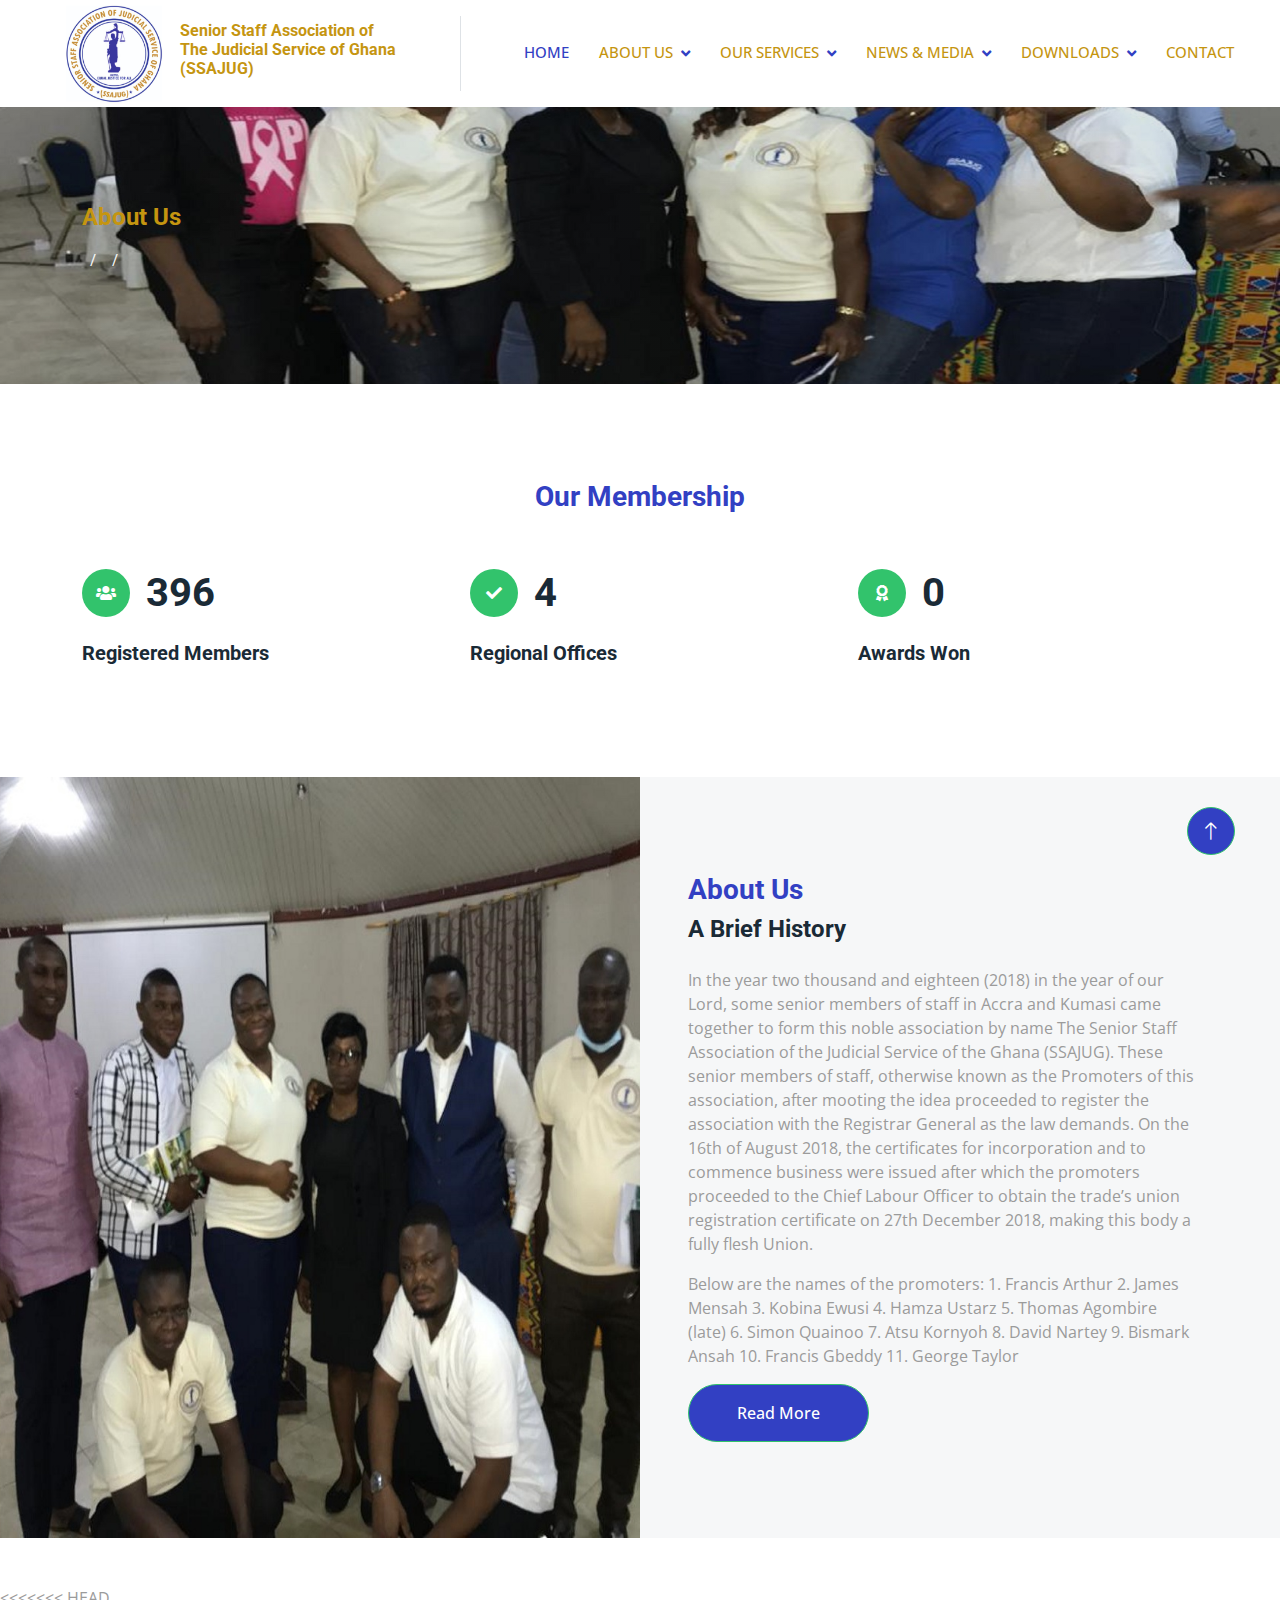
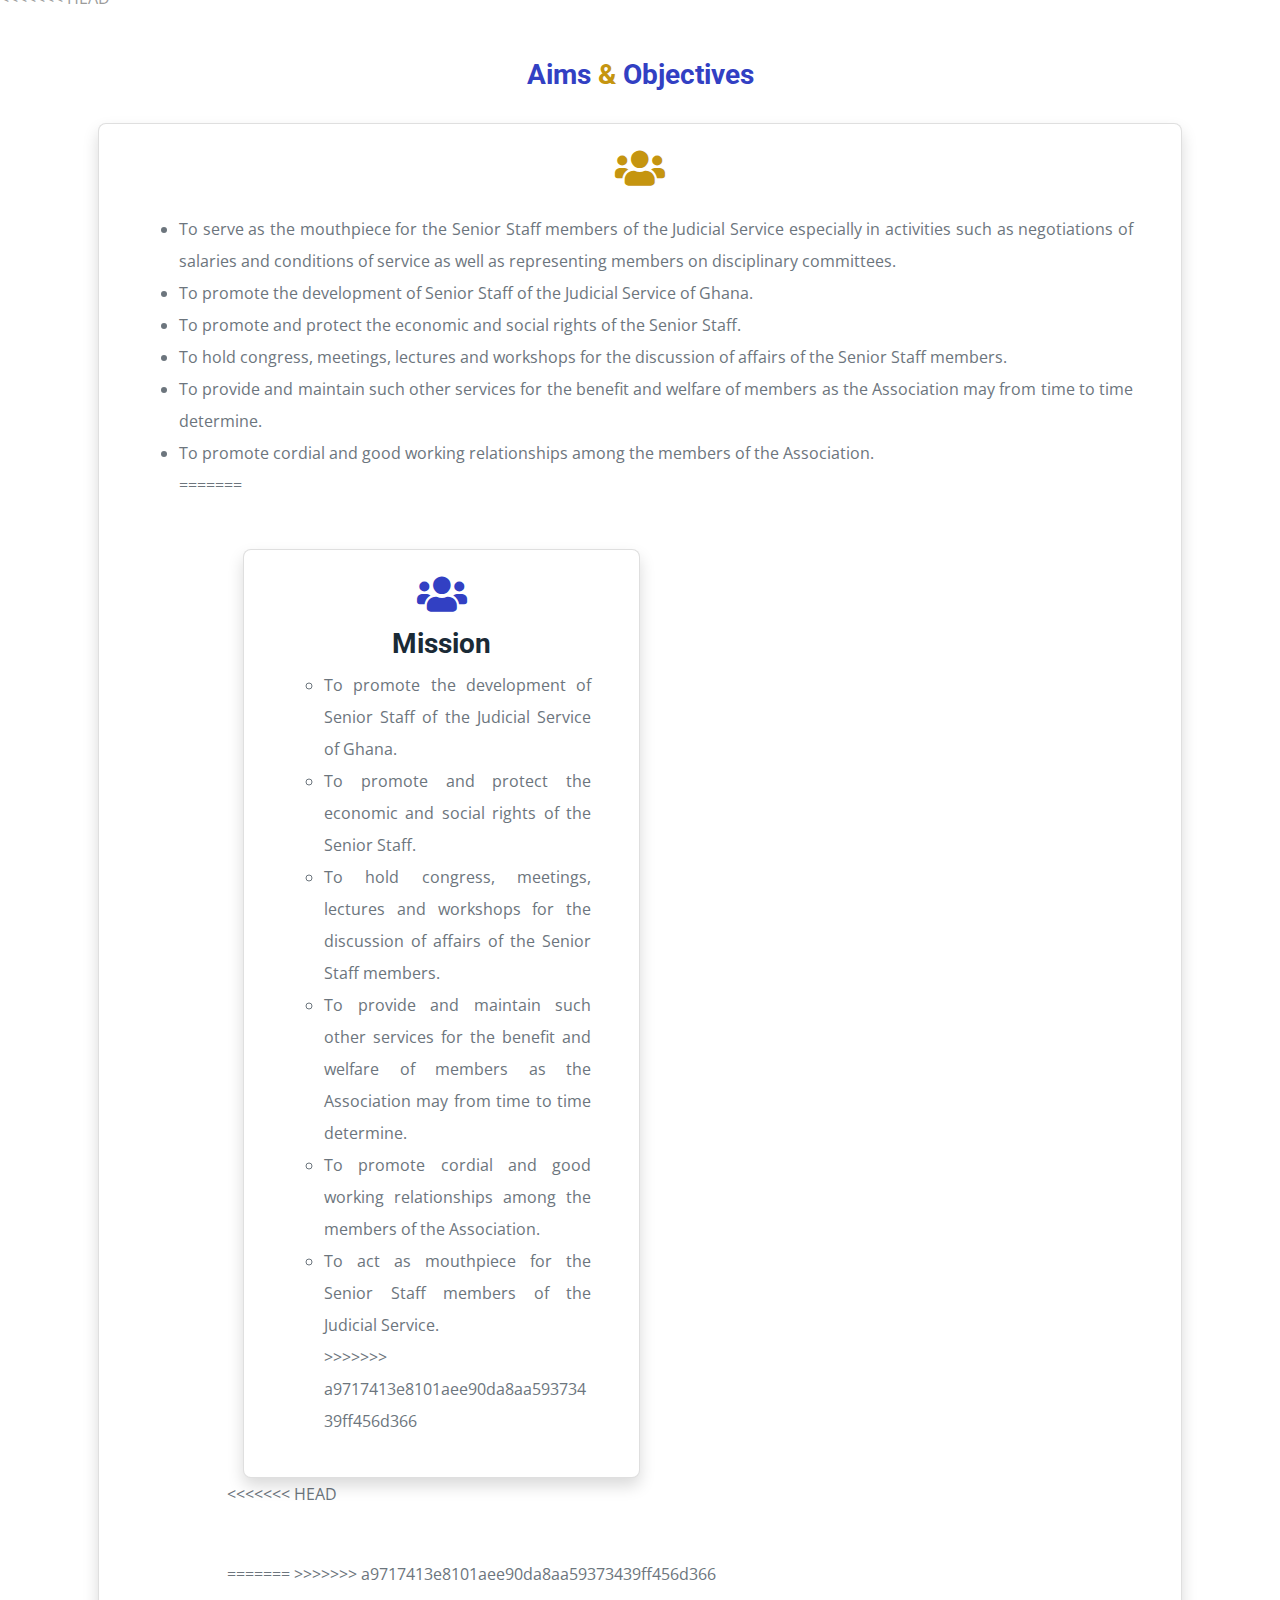
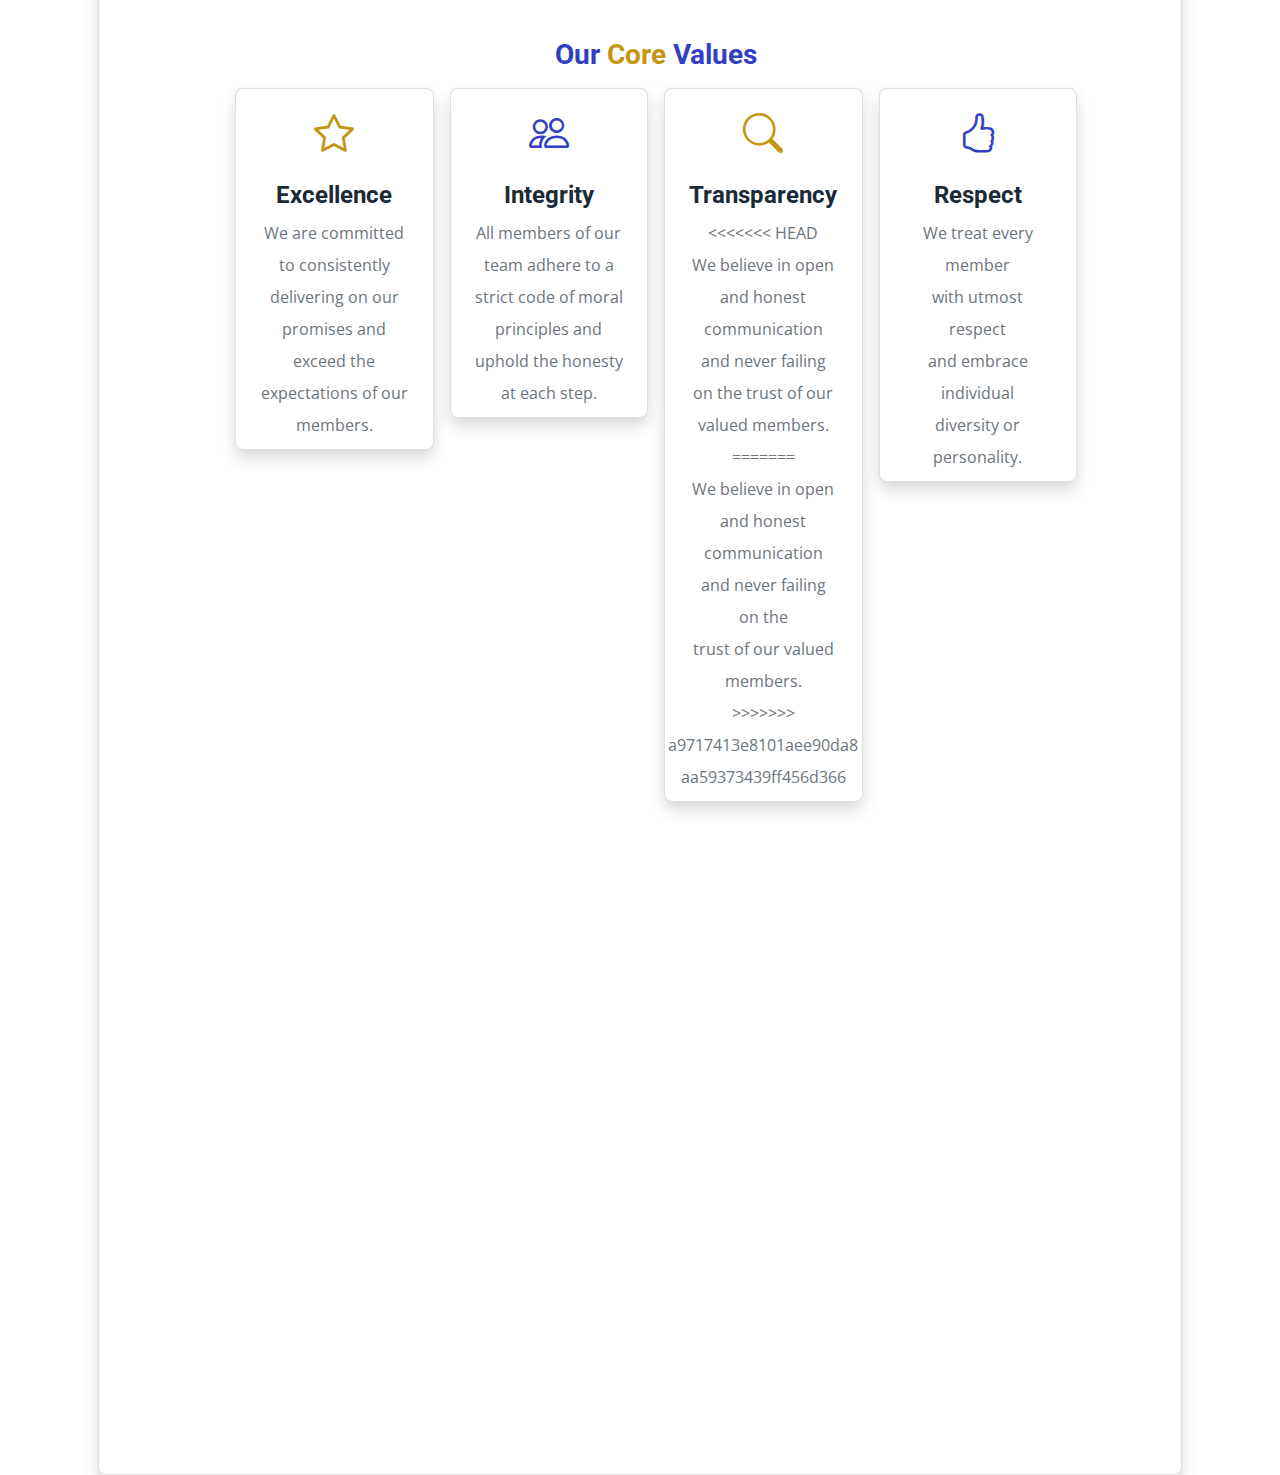
==== commit 992c36f4: "updated photos page" ====
--- a/about.html
+++ b/about.html
@@ -58,7 +58,11 @@
                     <a href="about.html" class="nav-link dropdown-toggle" data-bs-toggle="dropdown">About Us</a>
                     <div class="dropdown-menu bg-light m-0">
                         <a href="#history" class="dropdown-item">Our History</a>                        
+<<<<<<< HEAD
                         <a href="about.html" class="dropdown-item">Aims and Objectives</a>
+=======
+                        <a href="#missionv" class="dropdown-item">Mission and Vision</a>
+>>>>>>> a9717413e8101aee90da8aa59373439ff456d366
                         <a href="#values" class="dropdown-item">Our Core Values</a>
                         <a href="team.html" class="dropdown-item">Our Executives</a>
                     </div>
@@ -209,6 +213,7 @@
 
 
          <!--our values-->
+<<<<<<< HEAD
          <section">
             <div class="container">
                 <h3 class="text-center pt-5 mb-3 blue-color" id="values">Aims <span class="yellow-color "> & </span> Objectives  </h3>
@@ -227,6 +232,24 @@
                                        <li> To hold congress, meetings, lectures and workshops for the discussion of affairs of the Senior Staff members. </li>
                                        <li> To provide and maintain such other services for the benefit and welfare of members as the Association may from time to time determine.</li>
                                        <li> To promote cordial and good working relationships among the members of the Association.  </li>
+=======
+         <section id="missionv">
+            <div class="container ">
+                <div class="row gx-4 gx-lg-5">
+                    <div class="card-group mt-5">
+                        <div class="col-lg-6 col-md-6 text-center">
+                            <div class="card shadow py-3 mx-3" >
+                                <div class="mt-2">
+                                    <div class="mb-2"><i class="fa fa-users fs-1 blue-color" ></i></div>
+                                    <h3 class="">Mission</h3>
+                                    <ul class="text-muted mb-4 lh-lg list-mission mx-5">
+                                       <li> To promote the development of Senior Staff of the Judicial Service of Ghana.  </li>
+                                       <li> To promote and protect the economic and social rights of the Senior Staff. </li>
+                                       <li> To hold congress, meetings, lectures and workshops for the discussion of affairs of the Senior Staff members.</li>
+                                       <li> To provide and maintain such other services for the benefit and welfare of members as the Association may from time to time determine. </li>
+                                       <li> To promote cordial and good working relationships among the members of the Association.</li>
+                                       <li> To act as mouthpiece for the Senior Staff members of the Judicial Service.  </li>
+>>>>>>> a9717413e8101aee90da8aa59373439ff456d366
 
                                     </ul>
                                 </div>
@@ -254,7 +277,10 @@
 
                 </div>
                 <!--our values-->
+<<<<<<< HEAD
                 <div class=" py-5">
+=======
+>>>>>>> a9717413e8101aee90da8aa59373439ff456d366
                 <h3 class="text-center mt-5 mb-3 blue-color" id="values">Our <span class="yellow-color "> Core </span> Values  </h3>
                 <div class="row gx-4 gx-lg-5">
                     <div class="card-group">
@@ -281,7 +307,11 @@
                                 <div class="mt-1 mb-2">
                                     <div class="mb-2"><i class="bi-search fs-1 yellow-color "></i></div>
                                     <h3 class="h4 mb-2">Transparency</h3>
+<<<<<<< HEAD
                                     <p class="text-muted mb-0 px-4"> We believe in open and honest communication and never failing on the trust of our valued members.</p>
+=======
+                                    <p class="text-muted mb-0 px-4"> We believe in open and honest communication and never failing on the <br>trust of our valued members.</p>
+>>>>>>> a9717413e8101aee90da8aa59373439ff456d366
                                 </div>
                             </div>
                            
